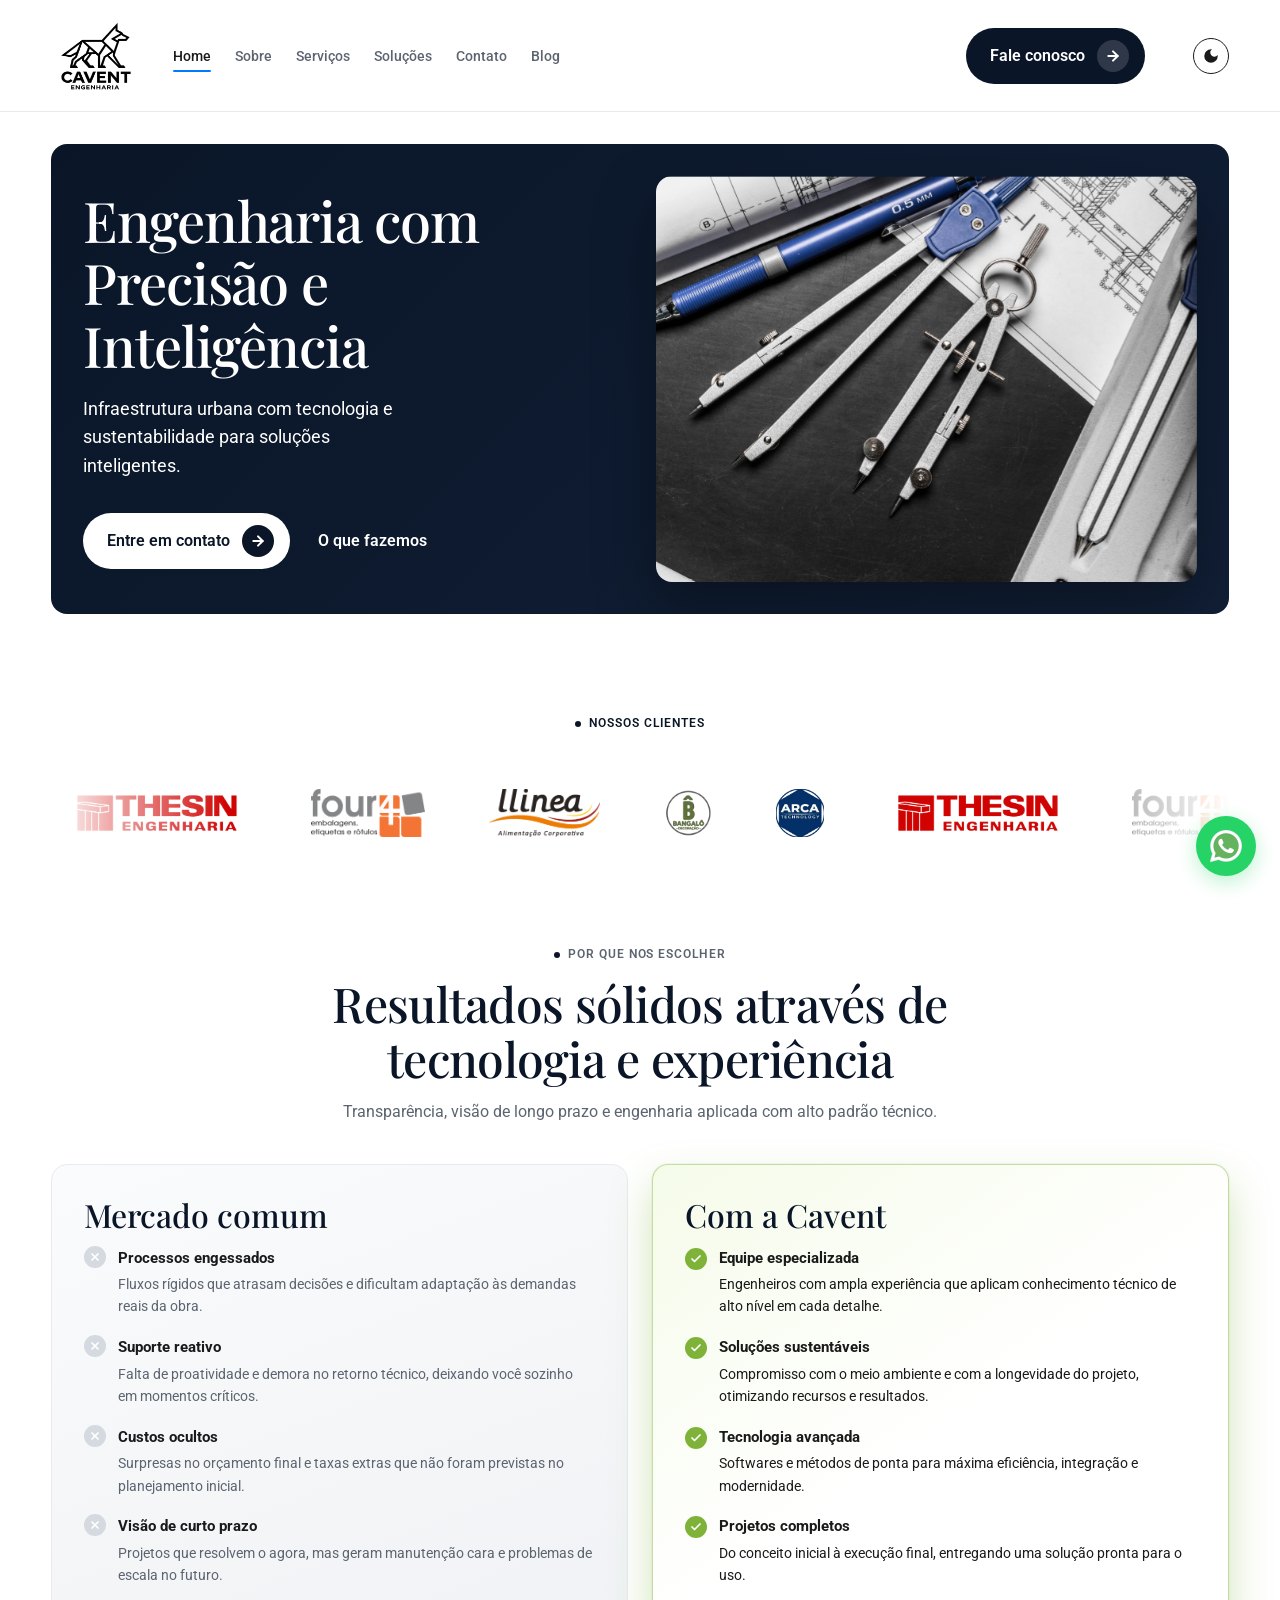
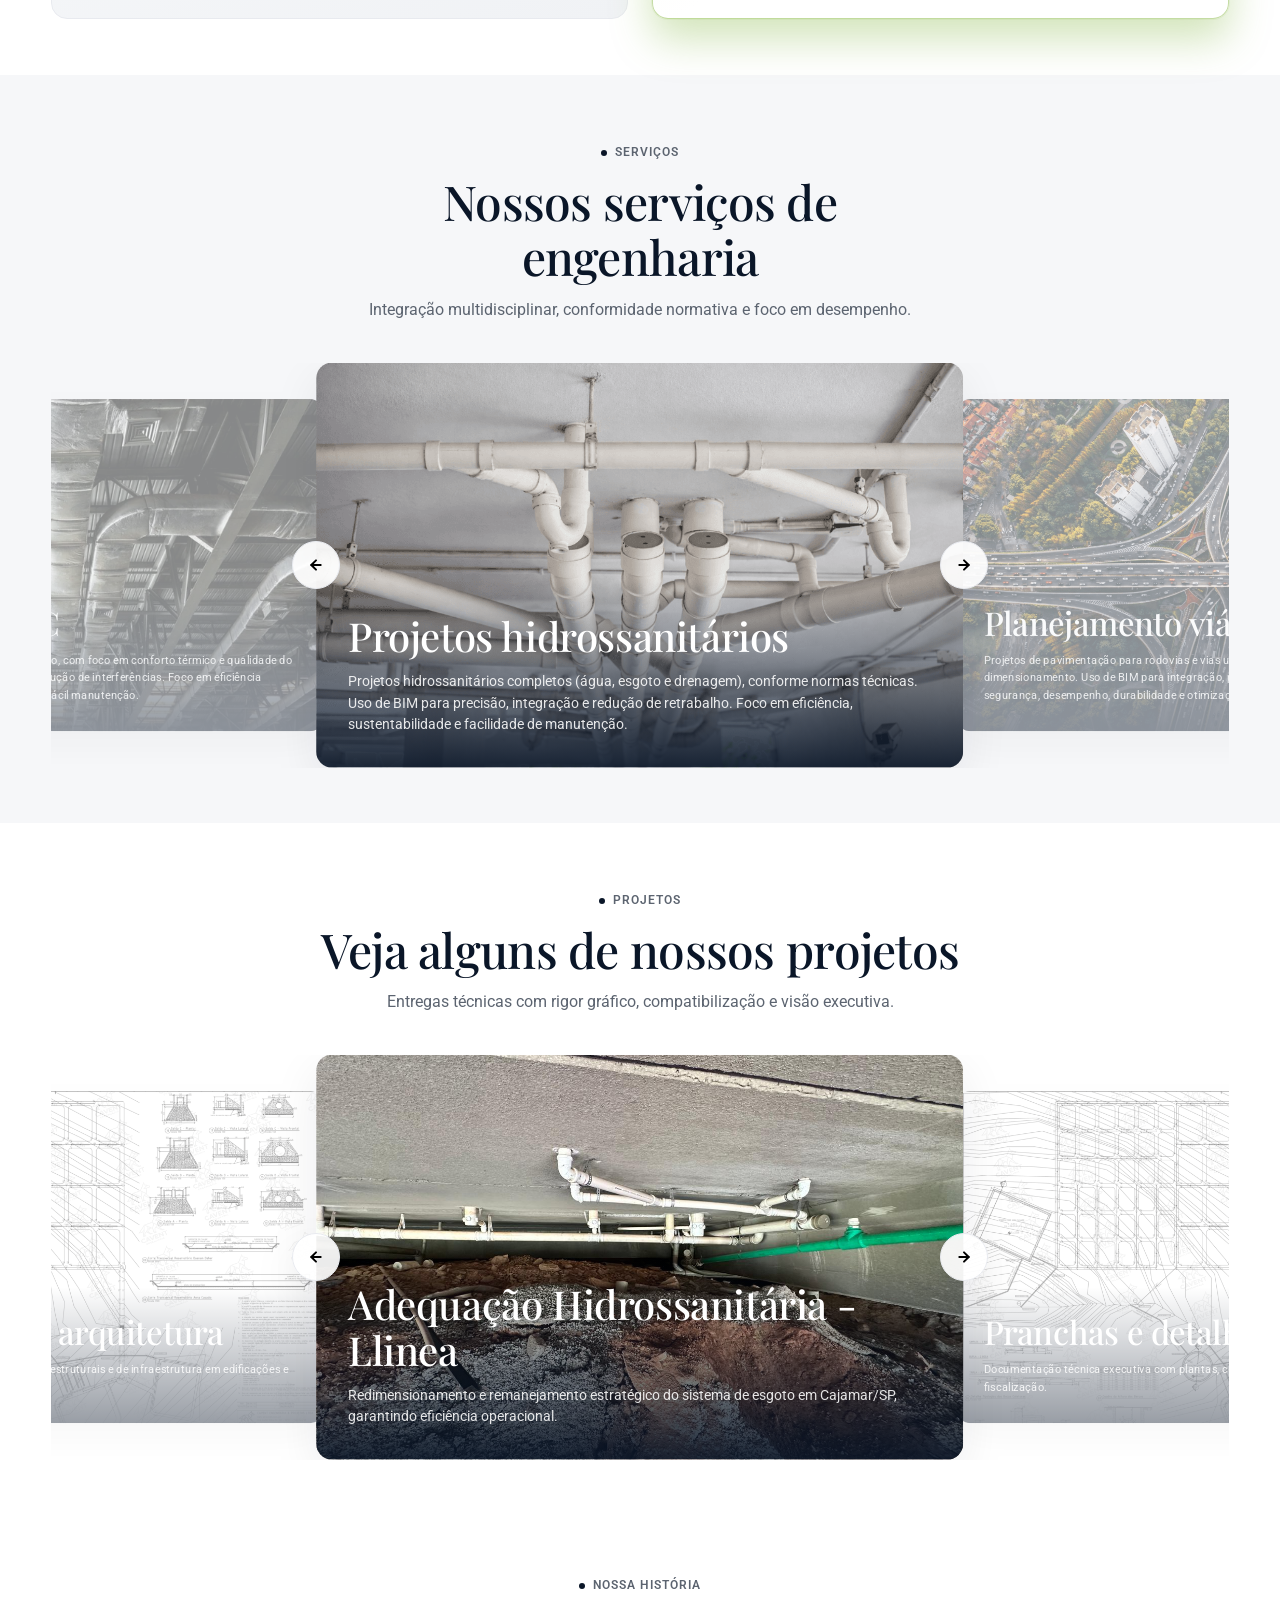
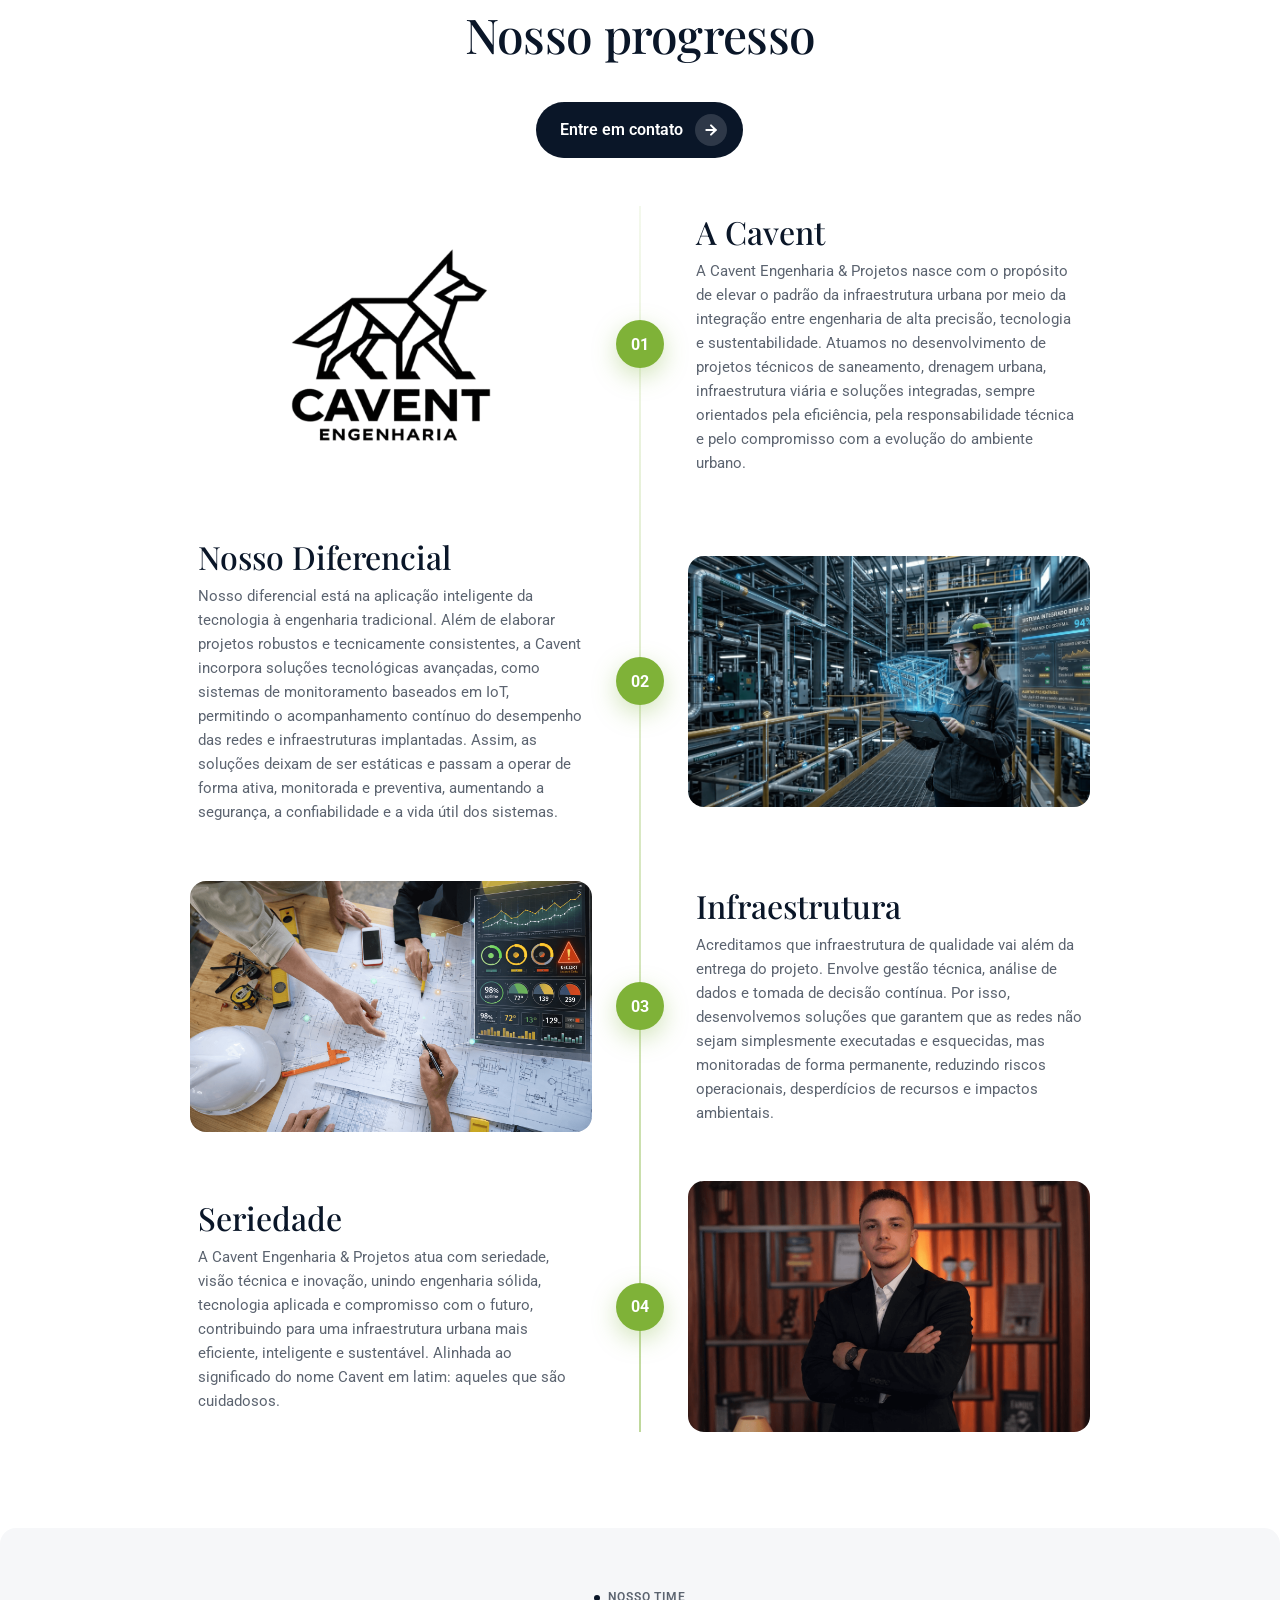
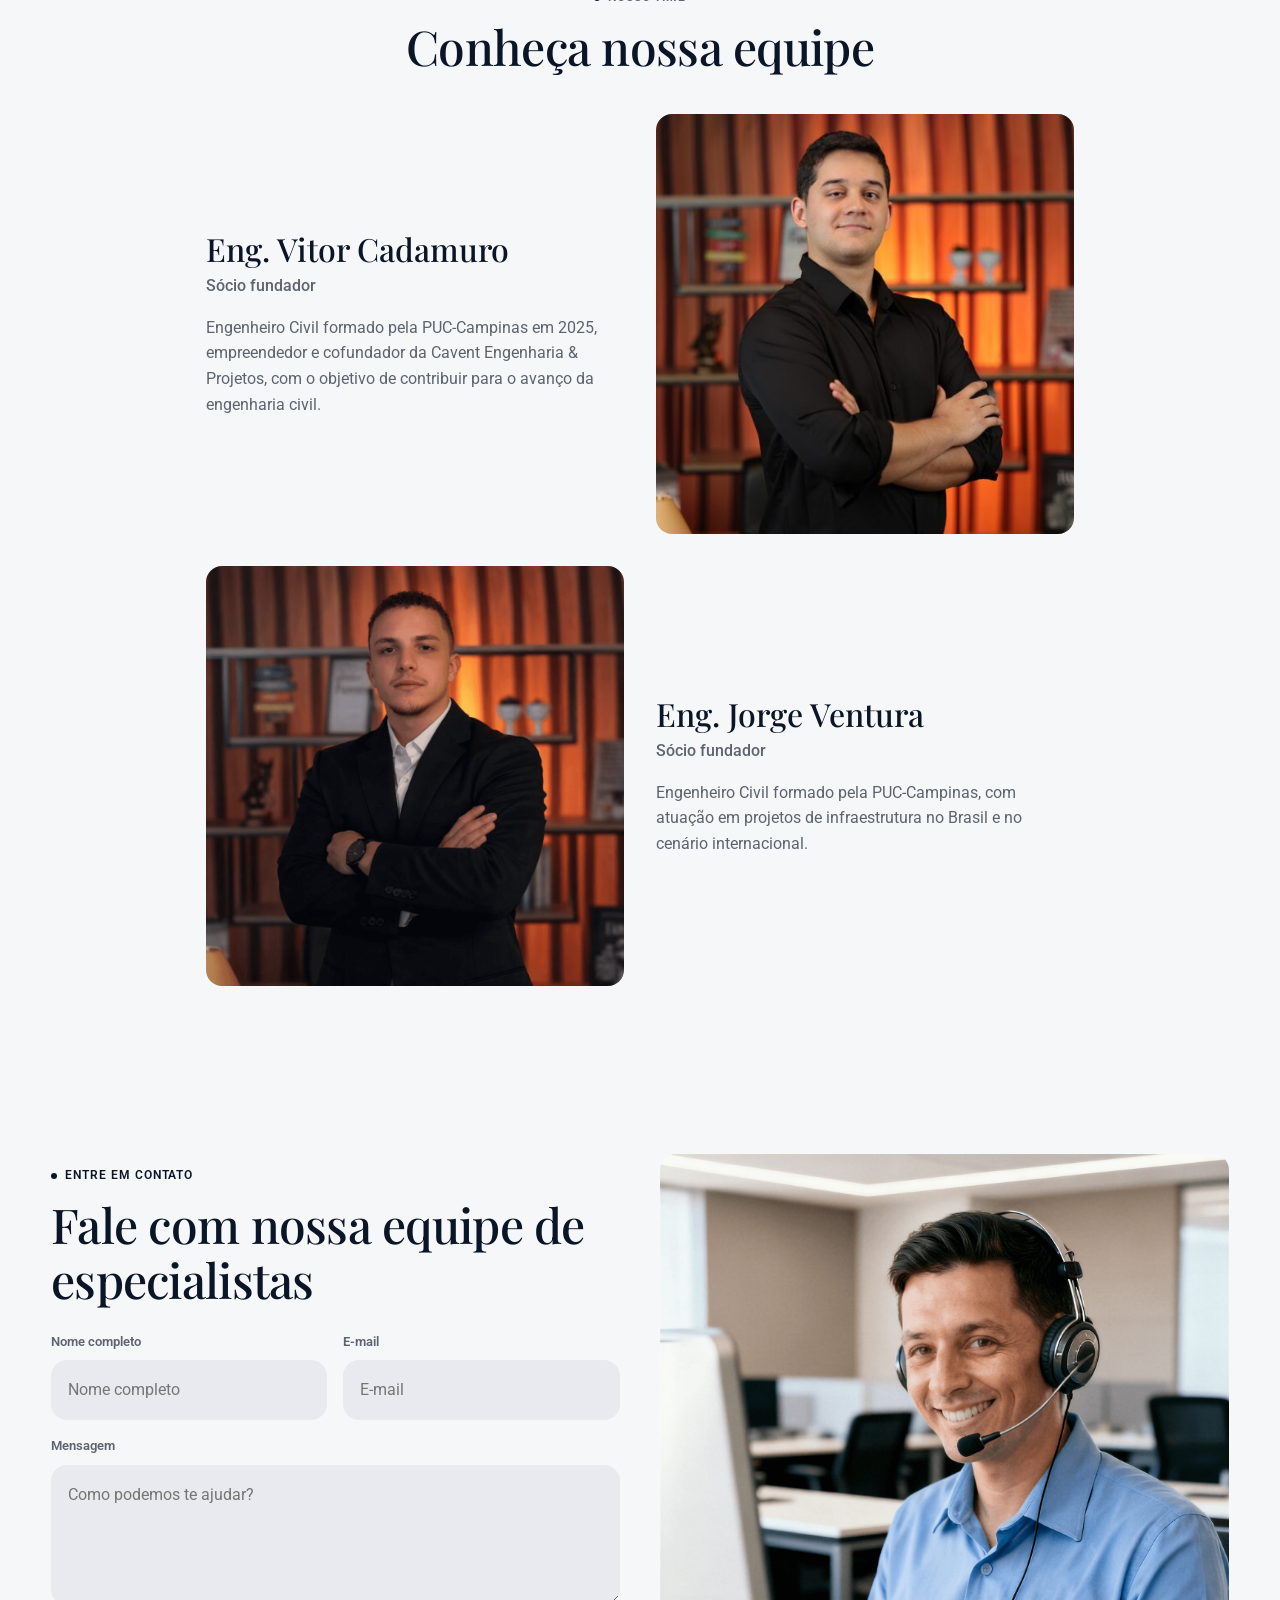
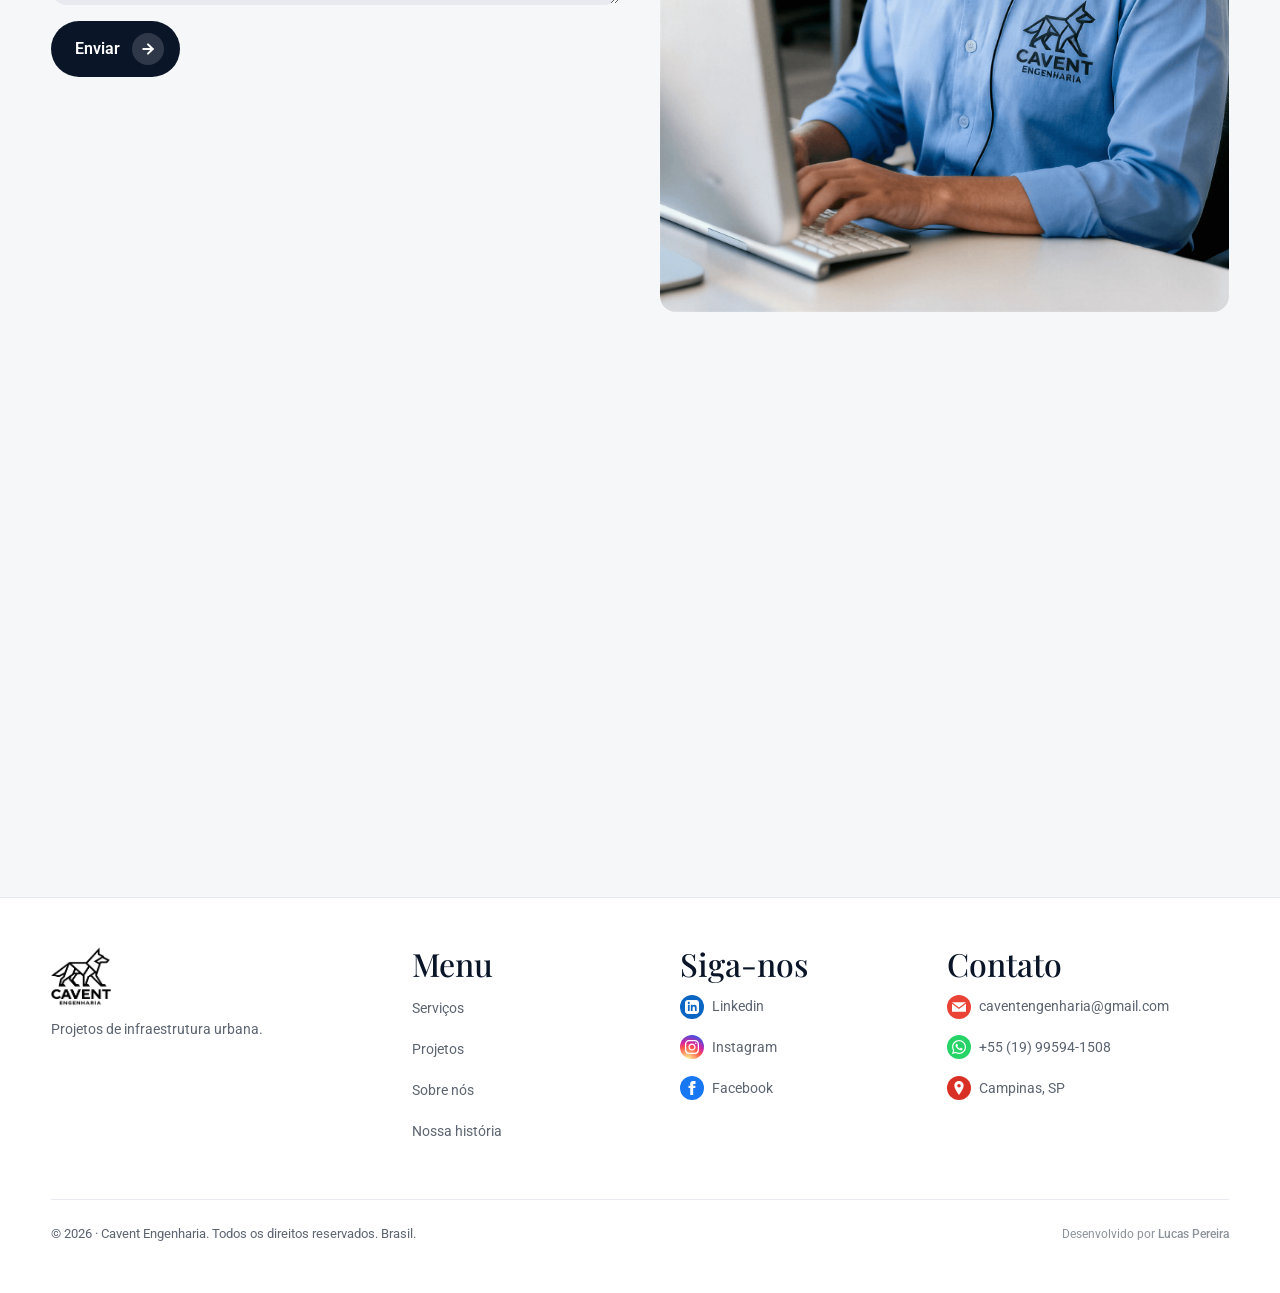
==== index.html @ f97fec1f "refactor: padronização de nomenclatura de assets e atualização de referências" ====
<!DOCTYPE html>
<!-- Desenvolvido por Lucas Pereira (https://www.linkedin.com/in/lucasadmpereira/) e Eduardo Serpa (https://www.linkedin.com/in/eduardo-serpa/) -->
<html lang="pt-BR">

<head>
  <meta charset="UTF-8">
  <meta name="viewport" content="width=device-width, initial-scale=1.0">
  <meta name="description"
    content="Cavent Engenharia — projetos de infraestrutura urbana com precisão, tecnologia e sustentabilidade.">
  <meta property="og:image" content="assets/brand-og.png">
  <link rel="icon" href="assets/brand-favicon.png" type="image/png" sizes="any">
  <link rel="apple-touch-icon" href="assets/brand-favicon.png">
  <title>Cavent Engenharia | Engenharia com precisão e inteligência</title>
  <link rel="preconnect" href="https://fonts.googleapis.com">
  <link rel="preconnect" href="https://fonts.gstatic.com" crossorigin>
  <link
    href="https://fonts.googleapis.com/css2?family=Playfair+Display:wght@500;600&family=Roboto:wght@400;500;700&display=swap"
    rel="stylesheet">
  <link rel="stylesheet" href="css/styles.css">
  <link rel="stylesheet" href="css/animations.css">
  <script>
    if (localStorage.getItem("theme") === "dark" || (!("theme" in localStorage) && window.matchMedia("(prefers-color-scheme: dark)").matches)) {
      document.documentElement.setAttribute("data-theme", "dark");
    }
  </script>
</head>

<body>
  <header class="site-header">
    <div class="container site-header__inner">
      <a class="brand" href="index.html" aria-label="Cavent Engenharia — início">
        <img class="brand__mark" src="assets/brand-logo-vertical.png" width="40" height="40" alt="" decoding="async">
        <span class="brand__text">
          <span class="brand__name">CAVENT</span>
          <span class="brand__tag">ENGENHARIA</span>
        </span>
      </a>
      <button class="nav-toggle" type="button" data-nav-toggle aria-expanded="false" aria-controls="site-nav"
        aria-label="Abrir menu">
        <span></span>
      </button>
      <nav class="nav" id="site-nav" data-nav>
        <ul class="nav__links">
          <li><a href="index.html" class="is-active">Home</a></li>
          <li><a href="sobre.html">Sobre</a></li>
          <li><a href="servicos.html">Serviços</a></li>
          <li><a href="solucoes.html">Soluções</a></li>
          <li><a href="contato.html">Contato</a></li>
          <li><a href="blog.html">Blog</a></li>
        </ul>
        <a class="btn btn--dark" href="contato.html">
          Fale conosco
          <span class="btn__icon" aria-hidden="true"><svg viewBox="0 0 24 24" fill="none" stroke="currentColor" stroke-width="3" stroke-linecap="round" stroke-linejoin="round"><line x1="5" y1="12" x2="19" y2="12"></line><polyline points="12 5 19 12 12 19"></polyline></svg></span>
        </a>
        <button type="button" class="theme-toggle" aria-label="Alternar tema" data-theme-toggle>
          <svg class="icon-sun" viewBox="0 0 24 24">
            <path
              d="M12 18a6 6 0 1 1 0-12 6 6 0 0 1 0 12zM11 1h2v3h-2V1zm0 19h2v3h-2v-3zM3.515 4.929l1.414-1.414L7.05 5.636 5.636 7.05 3.515 4.93zM16.95 18.364l1.414-1.414 2.121 2.121-1.414 1.414-2.121-2.121zm2.121-14.85l1.414 1.415-2.121 2.121-1.414-1.414 2.121-2.121zM5.636 16.95l1.414 1.414-2.121 2.121-1.414-1.414 2.121-2.121zM23 11v2h-3v-2h3zM4 11v2H1v-2h3z" />
          </svg>
          <svg class="icon-moon" viewBox="0 0 24 24">
            <path
              d="M12 3a9 9 0 1 0 9 9c0-.46-.04-.92-.1-1.36a5.389 5.389 0 0 1-4.4 2.26 5.403 5.403 0 0 1-3.14-9.8c-.44-.06-.9-.1-1.36-.1z" />
          </svg>
        </button>
      </nav>
    </div>
  </header>

  <main>
    <section class="hero" data-hero>
      <div class="container">
        <div class="hero__card">
          <div>
            <h1 class="hero__title">Engenharia com Precisão e Inteligência</h1>
            <p class="text-lg hero__lead">Infraestrutura urbana com tecnologia e sustentabilidade para soluções inteligentes.</p>
            <div class="hero__actions">
              <a class="btn btn--light" href="contato.html">
                Entre em contato
                <span class="btn__icon" aria-hidden="true"><svg viewBox="0 0 24 24" fill="none" stroke="currentColor" stroke-width="3" stroke-linecap="round" stroke-linejoin="round"><line x1="5" y1="12" x2="19" y2="12"></line><polyline points="12 5 19 12 12 19"></polyline></svg></span>
              </a>
              <a class="btn btn--ghost" href="#servicos">O que fazemos</a>
            </div>
          </div>
          <div class="hero__media">
            <img src="assets/hero-main.jpg" width="1600" height="1067"
              alt="Pranchas técnicas, compassos e instrumentos de projeto sobre mesa">
          </div>
        </div>
      </div>
    </section>

    <section class="clients" aria-labelledby="clientes-titulo">
      <div class="container">
        <div class="clients__head" data-reveal>
          <p id="clientes-titulo" class="section-label">Nossos clientes</p>
        </div>
        <div class="clients__marquee" data-reveal>
          <div class="marquee-content">
            <img class="client-logo" src="assets/client-thesin.avif" alt="Thesin Engenharia">
            <img class="client-logo" src="assets/client-four4.avif" alt="four4">
            <img class="client-logo" src="assets/client-llinea.png" alt="llinea">
            <img class="client-logo" src="assets/client-bangalo.png" alt="BANGALÔ">
            <img class="client-logo" src="assets/client-arca.png" alt="ARCA">
            <!-- Duplicate for infinite marquee effect -->
            <img class="client-logo" src="assets/client-thesin.avif" alt="Thesin Engenharia">
            <img class="client-logo" src="assets/client-four4.avif" alt="four4">
            <img class="client-logo" src="assets/client-llinea.png" alt="llinea">
            <img class="client-logo" src="assets/client-bangalo.png" alt="BANGALÔ">
            <img class="client-logo" src="assets/client-arca.png" alt="ARCA">
          </div>
        </div>
      </div>
    </section>

    <section class="compare" aria-labelledby="compare-titulo">
      <div class="container">
        <header class="compare__intro" data-reveal>
          <p class="section-label">Por que nos escolher</p>
          <h2 id="compare-titulo">Resultados sólidos através de tecnologia e
            experiência</h2>
          <p>Transparência, visão de longo prazo e engenharia aplicada com alto padrão técnico.</p>
        </header>
        <div class="compare__grid">
          <div class="card-compare card-compare--muted" data-reveal data-reveal-delay="40">
            <h4>Mercado comum</h4>
            <ul class="compare-list">
              <li>
                <span class="icon-x" aria-hidden="true"></span>
                <div>
                  <strong>Processos engessados</strong>
                  <p>Fluxos rígidos que atrasam decisões e dificultam adaptação às demandas reais da obra.</p>
                </div>
              </li>
              <li>
                <span class="icon-x" aria-hidden="true"></span>
                <div>
                  <strong>Suporte reativo</strong>
                  <p>Falta de proatividade e demora no retorno técnico, deixando você sozinho em momentos críticos.</p>
                </div>
              </li>
              <li>
                <span class="icon-x" aria-hidden="true"></span>
                <div>
                  <strong>Custos ocultos</strong>
                  <p>Surpresas no orçamento final e taxas extras que não foram previstas no planejamento inicial.</p>
                </div>
              </li>
              <li>
                <span class="icon-x" aria-hidden="true"></span>
                <div>
                  <strong>Visão de curto prazo</strong>
                  <p>Projetos que resolvem o agora, mas geram manutenção cara e problemas de escala no futuro.</p>
                </div>
              </li>
            </ul>
          </div>
          <div class="card-compare card-compare--accent" data-reveal data-reveal-delay="120">
            <h4>Com a Cavent</h4>
            <ul class="compare-list">
              <li>
                <span class="icon-check icon-check--green" aria-hidden="true"></span>
                <div>
                  <strong>Equipe especializada</strong>
                  <p>Engenheiros com ampla experiência que aplicam conhecimento técnico de alto nível em cada detalhe.
                  </p>
                </div>
              </li>
              <li>
                <span class="icon-check icon-check--green" aria-hidden="true"></span>
                <div>
                  <strong>Soluções sustentáveis</strong>
                  <p>Compromisso com o meio ambiente e com a longevidade do projeto, otimizando recursos e resultados.
                  </p>
                </div>
              </li>
              <li>
                <span class="icon-check icon-check--green" aria-hidden="true"></span>
                <div>
                  <strong>Tecnologia avançada</strong>
                  <p>Softwares e métodos de ponta para máxima eficiência, integração e modernidade.</p>
                </div>
              </li>
              <li>
                <span class="icon-check icon-check--green" aria-hidden="true"></span>
                <div>
                  <strong>Projetos completos</strong>
                  <p>Do conceito inicial à execução final, entregando uma solução pronta para o uso.</p>
                </div>
              </li>
            </ul>
          </div>
        </div>
      </div>
    </section>

    <section class="section-surface" id="servicos" aria-labelledby="servicos-titulo">
      <div class="container">
        <header class="section-intro" data-reveal>
          <p class="section-label">Serviços</p>
          <h2 id="servicos-titulo" class=" heading-lg">Nossos serviços de engenharia</h2>
          <p>Integração multidisciplinar, conformidade normativa e foco em desempenho.</p>
        </header>
        <div class="carousel" data-carousel data-reveal data-reveal-delay="80">
          <button class="carousel__btn carousel__btn--prev" type="button" data-carousel-prev
            aria-label="Slide anterior">
            <svg viewBox="0 0 24 24" fill="none" stroke="currentColor" stroke-linecap="round" stroke-linejoin="round"><line x1="19" y1="12" x2="5" y2="12"></line><polyline points="12 19 5 12 12 5"></polyline></svg>
          </button>
          <div class="carousel__viewport">
            <div class="carousel__track" data-carousel-track>
              <div class="carousel__slide" data-carousel-slide>
                <article class="carousel-card">
                  <img src="assets/service-hidrossanitario.png" width="1024" height="683"
                    alt="Instalações hidrossanitárias em forro técnico">
                  <div class="carousel-card__body">
                    <h3>Projetos hidrossanitários</h3>
                    <p>Projetos hidrossanitários completos (água, esgoto e drenagem), conforme normas técnicas. Uso de
                      BIM para precisão, integração e redução de retrabalho. Foco em eficiência, sustentabilidade e
                      facilidade de manutenção.</p>
                  </div>
                </article>
              </div>
              <div class="carousel__slide" data-carousel-slide>
                <article class="carousel-card">
                  <img src="assets/service-viario.png" width="1024" height="683" alt="Vista aérea de interseção viária">
                  <div class="carousel-card__body">
                    <h3>Planejamento viário</h3>
                    <p>Projetos de pavimentação para rodovias e vias urbanas, com estudos geométricos e dimensionamento.
                      Uso de BIM para integração, precisão e redução de interferências. Foco em segurança, desempenho,
                      durabilidade e otimização de custos.</p>
                  </div>
                </article>
              </div>
              <div class="carousel__slide" data-carousel-slide>
                <article class="carousel-card">
                  <img src="assets/service-drenagem.png" width="1024" height="683" alt="Infraestrutura de drenagem urbana">
                  <div class="carousel-card__body">
                    <h3>Drenagem urbana</h3>
                    <p>Projetos completos de redes urbanas (água, esgoto e drenagem), com dimensionamento e normas
                      atendidas. Uso de BIM para integração, precisão e redução de conflitos. Foco em eficiência, custo
                      otimizado, sustentabilidade e durabilidade.</p>
                  </div>
                </article>
              </div>
              <div class="carousel__slide" data-carousel-slide>
                <article class="carousel-card">
                  <img src="assets/service-eletrico.webp" width="1024" height="702" alt="Detalhe de projeto elétrico">
                  <div class="carousel-card__body">
                    <h3>Projeto elétrico</h3>
                    <p>Projetos de instalações elétricas de baixa tensão, incluindo iluminação, circuitos e proteção.
                      Uso de BIM para integração, precisão e redução de retrabalho. Foco em segurança, eficiência
                      energética, confiabilidade e otimização de custos.</p>
                  </div>
                </article>
              </div>
              <div class="carousel__slide" data-carousel-slide>
                <article class="carousel-card">
                  <img src="assets/service-hvac.webp" width="800" height="450" alt="Sistema de climatização em edificação">
                  <div class="carousel-card__body">
                    <h3>Projeto de HVAC</h3>
                    <p>Projetos de climatização, ventilação e exaustão, com foco em conforto térmico e qualidade do ar.
                      Uso de BIM para integração, precisão e redução de interferências. Foco em eficiência energética,
                      sustentabilidade, confiabilidade e fácil manutenção.</p>
                  </div>
                </article>
              </div>
            </div>
          </div>
          <button class="carousel__btn carousel__btn--next" type="button" data-carousel-next aria-label="Próximo slide">
            <svg viewBox="0 0 24 24" fill="none" stroke="currentColor" stroke-linecap="round" stroke-linejoin="round"><line x1="5" y1="12" x2="19" y2="12"></line><polyline points="12 5 19 12 12 19"></polyline></svg>
          </button>
        </div>
      </div>
    </section>

    <section class="section-white" id="projetos" aria-labelledby="projetos-titulo">
      <div class="container">
        <header class="section-intro" data-reveal>
          <p class="section-label">Projetos</p>
          <h2 id="projetos-titulo" class=" heading-lg">Veja alguns de nossos projetos</h2>
          <p>Entregas técnicas com rigor gráfico, compatibilização e visão executiva.</p>
        </header>
        <div class="carousel" data-carousel data-reveal data-reveal-delay="80">
          <button class="carousel__btn carousel__btn--prev" type="button" data-carousel-prev
            aria-label="Slide anterior">            <svg viewBox="0 0 24 24" fill="none" stroke="currentColor" stroke-linecap="round" stroke-linejoin="round"><line x1="19" y1="12" x2="5" y2="12"></line><polyline points="12 19 5 12 12 5"></polyline></svg></button>
          <div class="carousel__viewport">
            <div class="carousel__track" data-carousel-track>
              <div class="carousel__slide" data-carousel-slide>
                <article class="carousel-card">
                  <img src="assets/proj-llinea.jpg" width="1600" height="693" alt="Adequação Hidrossanitária Llinea">
                  <div class="carousel-card__body">
                    <h3>Adequação Hidrossanitária - Llinea</h3>
                    <p>Redimensionamento e remanejamento estratégico do sistema de esgoto em Cajamar/SP, garantindo eficiência operacional.</p>
                  </div>
                </article>
              </div>
              <div class="carousel__slide" data-carousel-slide>
                <article class="carousel-card">
                  <img src="assets/sol-documentacao.png" width="1600" height="872"
                    alt="Prancha de projeto civil com plantas e cortes">
                  <div class="carousel-card__body">
                    <h3>Pranchas e detalhamento</h3>
                    <p>Documentação técnica executiva com plantas, cortes e especificações para obra e fiscalização.</p>
                  </div>
                </article>
              </div>
              <div class="carousel__slide" data-carousel-slide>
                <article class="carousel-card">
                  <img src="assets/sol-documentacao.png" width="1536" height="1024"
                    alt="Projeto de arquitetura e infraestrutura">
                  <div class="carousel-card__body">
                    <h3>Infraestrutura e arquitetura</h3>
                    <p>Projetos coordenados que integram soluções estruturais e de infraestrutura em edificações e
                      urbanização.</p>
                  </div>
                </article>
              </div>
            </div>
          </div>
          <button class="carousel__btn carousel__btn--next" type="button" data-carousel-next
            aria-label="Próximo slide">            <svg viewBox="0 0 24 24" fill="none" stroke="currentColor" stroke-linecap="round" stroke-linejoin="round"><line x1="5" y1="12" x2="19" y2="12"></line><polyline points="12 5 19 12 12 19"></polyline></svg></button>
        </div>
      </div>
    </section>



    <section class="timeline-section" id="historia">
      <div class="container">
        <header class="section-intro" data-reveal>
          <p class="section-label">Nossa história</p>
          <h2 class=" heading-lg">Nosso progresso</h2>
        </header>
        <div class="timeline-cta" data-reveal data-reveal-delay="60">
          <a class="btn btn--dark" href="contato.html">
            Entre em contato
            <span class="btn__icon" aria-hidden="true"><svg viewBox="0 0 24 24" fill="none" stroke="currentColor" stroke-width="3" stroke-linecap="round" stroke-linejoin="round"><line x1="5" y1="12" x2="19" y2="12"></line><polyline points="12 5 19 12 12 19"></polyline></svg></span>
          </a>
        </div>
        <div class="timeline">
          <div class="timeline__row" data-reveal>
            <div class="timeline__media" style="display: flex; justify-content: center; align-items: center;">
              <img src="assets/brand-logo-vertical.png" alt="CAVENT ENGENHARIA" style="object-fit: contain; max-width: 80%; max-height: 250px;">
            </div>
            <div class="timeline__marker" aria-hidden="true">01</div>
            <div class="timeline__content">
              <h4>A Cavent</h4>
              <p>A Cavent Engenharia &amp; Projetos nasce com o propósito de elevar o padrão da infraestrutura urbana
                por meio da integração entre engenharia de alta precisão, tecnologia e sustentabilidade. Atuamos no
                desenvolvimento de projetos técnicos de saneamento, drenagem urbana, infraestrutura viária e soluções
                integradas, sempre orientados pela eficiência, pela responsabilidade técnica e pelo compromisso com a
                evolução do ambiente urbano.</p>
            </div>
          </div>
          <div class="timeline__row timeline__row--flip" data-reveal>
            <div class="timeline__content">
              <h4>Nosso Diferencial</h4>
              <p>Nosso diferencial está na aplicação inteligente da tecnologia à engenharia tradicional. Além de
                elaborar projetos robustos e tecnicamente consistentes, a Cavent incorpora soluções tecnológicas
                avançadas, como sistemas de monitoramento baseados em IoT, permitindo o acompanhamento contínuo do
                desempenho das redes e infraestruturas implantadas. Assim, as soluções deixam de ser estáticas e passam
                a operar de forma ativa, monitorada e preventiva, aumentando a segurança, a confiabilidade e a vida útil
                dos sistemas.</p>
            </div>
            <div class="timeline__marker" aria-hidden="true">02</div>
            <div class="timeline__media">
              <img src="assets/proj-urbano.png" alt="Engenheira em ambiente industrial com tablet">
            </div>
          </div>
          <div class="timeline__row" data-reveal>
            <div class="timeline__media">
              <img src="assets/team-vitor.png" alt="Mãos sobre prancha com tablet e gráficos">
            </div>
            <div class="timeline__marker" aria-hidden="true">03</div>
            <div class="timeline__content">
              <h4>Infraestrutura</h4>
              <p>Acreditamos que infraestrutura de qualidade vai além da entrega do projeto. Envolve gestão técnica,
                análise de dados e tomada de decisão contínua. Por isso, desenvolvemos soluções que garantem que as
                redes não sejam simplesmente executadas e esquecidas, mas monitoradas de forma permanente, reduzindo
                riscos operacionais, desperdícios de recursos e impactos ambientais.</p>
            </div>
          </div>
          <div class="timeline__row timeline__row--flip" data-reveal>
            <div class="timeline__content">
              <h4>Seriedade</h4>
              <p>A Cavent Engenharia &amp; Projetos atua com seriedade, visão técnica e inovação, unindo engenharia
                sólida, tecnologia aplicada e compromisso com o futuro, contribuindo para uma infraestrutura urbana mais
                eficiente, inteligente e sustentável. Alinhada ao significado do nome Cavent em latim: aqueles que são
                cuidadosos.</p>
            </div>
            <div class="timeline__marker" aria-hidden="true">04</div>
            <div class="timeline__media">
              <img src="assets/team-jorge.png" alt="Profissional analisando projeto com cidade ao fundo">
            </div>
          </div>
        </div>
      </div>
    </section>

    <section class="team-slab" aria-labelledby="equipe-titulo">
      <div class="container">
        <header class="section-intro" data-reveal>
          <p class="section-label">Nosso time</p>
          <h2 id="equipe-titulo" class=" heading-lg">Conheça nossa equipe</h2>
        </header>
        <article class="team-card" data-reveal data-reveal-delay="40">
          <div class="team-card__text">
            <h4>Eng. Vitor Cadamuro</h4>
            <p class="role">Sócio fundador</p>
            <p>Engenheiro Civil formado pela PUC-Campinas em 2025, empreendedor e cofundador da Cavent Engenharia &amp;
              Projetos, com o objetivo de contribuir para o avanço da engenharia civil.</p>
          </div>
          <div class="team-card__photo">
            <img src="assets/team-vitor.jpeg" alt="Retrato do Eng. Vitor Cadamuro">
          </div>
        </article>
        <article class="team-card team-card--reverse" data-reveal data-reveal-delay="100">
          <div class="team-card__text">
            <h4>Eng. Jorge Ventura</h4>
            <p class="role">Sócio fundador</p>
            <p>Engenheiro Civil formado pela PUC-Campinas, com atuação em projetos de infraestrutura no Brasil e no
              cenário internacional.</p>
          </div>
          <div class="team-card__photo">
            <img src="assets/team-jorge.png" alt="Retrato do Eng. Jorge Ventura">
          </div>
        </article>
      </div>
    </section>

    <section class="section-surface" id="contact" aria-labelledby="contact-titulo">
      <div class="container contact-grid">
        <div data-reveal>
          <p class="section-label">Entre em contato</p>
          <h2 id="contact-titulo" class="heading-lg">Fale com nossa equipe de especialistas</h2>
          <form class="contact-form" data-contact-form novalidate>
            <div class="form-grid" style="margin-top:1.5rem">
              <div class="form-field">
                <label for="nome-home">Nome completo</label>
                <input id="nome-home" name="nome" type="text" autocomplete="name" placeholder="Nome completo" required>
              </div>
              <div class="form-field">
                <label for="email-home">E-mail</label>
                <input id="email-home" name="email" type="email" autocomplete="email" placeholder="E-mail" required>
              </div>
              <div class="form-field form-field--full">
                <label for="msg-home">Mensagem</label>
                <textarea id="msg-home" name="mensagem" placeholder="Como podemos te ajudar?" required></textarea>
              </div>
            </div>
            <button class="btn btn--dark" type="submit" style="margin-top:1rem">
              Enviar
              <span class="btn__icon" aria-hidden="true"><svg viewBox="0 0 24 24" fill="none" stroke="currentColor" stroke-width="3" stroke-linecap="round" stroke-linejoin="round"><line x1="5" y1="12" x2="19" y2="12"></line><polyline points="12 5 19 12 12 19"></polyline></svg></span>
            </button>
            <p class="form-status" data-form-status role="status" aria-live="polite"></p>
          </form>
        </div>
        <div class="contact-media" data-reveal data-reveal-delay="100">
          <img src="assets/brand-infographic.png" alt="Cavent Engenharia - Cronograma e Projetos" style="width: 100%; height: 100%; object-fit: cover; border-radius: var(--radius-md);">
        </div>
      </div>
    </section>

    <section class="map-full">
      <iframe class="map-wrap" title="Mapa — Cavent Engenharia" loading="lazy"
        referrerpolicy="no-referrer-when-downgrade"
        style="width: 100%; height: 480px; border: 0;"
        src="https://www.google.com/maps?q=R.+Oadir+Beraldo,+521,+Paul%C3%ADnia+-+SP,+13148-246&amp;output=embed">
      </iframe>
    </section>
  </main>

  <footer class="site-footer">
    <div class="container footer-grid">
      <div class="footer-col">
        <div class="brand" style="margin-bottom:0.75rem">
          <img class="brand__mark" src="assets/brand-logo-vertical.png" width="36" height="36" alt="" decoding="async">
          <span class="brand__text">
            <span class="brand__name">CAVENT ENGENHARIA</span>
          </span>
        </div>
        <p style="color:var(--color-text-muted);font-size:0.9rem;margin:0">Projetos de infraestrutura urbana.</p>
      </div>
      <div class="footer-col">
        <h4>Menu</h4>
        <ul class="footer-links">
          <li><a href="servicos.html">Serviços</a></li>
          <li><a href="index.html#projetos">Projetos</a></li>
          <li><a href="sobre.html">Sobre nós</a></li>
          <li><a href="index.html#historia">Nossa história</a></li>
        </ul>
      </div>
      <div class="footer-col">
        <h4>Siga-nos</h4>
        <ul class="footer-links">
          <li><a href="https://www.linkedin.com/company/caventengenharia/posts/?feedView=all" rel="noopener noreferrer" target="_blank"><span
                class="icon-rounded icon-ln"><svg viewBox="0 0 24 24">
                  <path
                    d="M19 0h-14c-2.761 0-5 2.239-5 5v14c0 2.761 2.239 5 5 5h14c2.762 0 5-2.239 5-5v-14c0-2.761-2.238-5-5-5zm-11 19h-3v-11h3v11zm-1.5-12.268c-.966 0-1.75-.79-1.75-1.764s.784-1.764 1.75-1.764 1.75.79 1.75 1.764-.783 1.764-1.75 1.764zm13.5 12.268h-3v-5.604c0-3.368-4-3.113-4 0v5.604h-3v-11h3v1.765c1.396-2.586 7-2.777 7 2.476v6.759z" />
                </svg></span> Linkedin</a></li>
          <li><a href="https://www.instagram.com/caventengenharia?igsh=eWVwMG5saGQwZnNj" rel="noopener noreferrer" target="_blank"><span
                class="icon-rounded icon-ig"><svg viewBox="0 0 24 24">
                  <path
                    d="M12 2.163c3.204 0 3.584.012 4.85.07 3.252.148 4.771 1.691 4.919 4.919.058 1.265.069 1.645.069 4.849 0 3.205-.012 3.584-.069 4.849-.149 3.225-1.664 4.771-4.919 4.919-1.266.058-1.644.07-4.85.07-3.204 0-3.584-.012-4.849-.07-3.26-.149-4.771-1.699-4.919-4.92-.058-1.265-.07-1.644-.07-4.849 0-3.204.013-3.583.07-4.849.149-3.227 1.664-4.771 4.919-4.919 1.266-.057 1.645-.069 4.849-.069zm0-2.163c-3.259 0-3.667.014-4.947.072-4.358.2-6.78 2.618-6.98 6.98-.059 1.281-.073 1.689-.073 4.948 0 3.259.014 3.668.072 4.948.2 4.358 2.618 6.78 6.98 6.98 1.281.058 1.689.072 4.948.072 3.259 0 3.668-.014 4.948-.072 4.354-.2 6.782-2.618 6.979-6.98.059-1.28.073-1.689.073-4.948 0-3.259-.014-3.667-.072-4.947-.196-4.354-2.617-6.78-6.979-6.98-1.281-.059-1.69-.073-4.949-.073zm0 5.838c-3.403 0-6.162 2.759-6.162 6.162s2.759 6.163 6.162 6.163 6.162-2.759 6.162-6.163c0-3.403-2.759-6.162-6.162-6.162zm0 10.162c-2.209 0-4-1.79-4-4 0-2.209 1.791-4 4-4s4 1.791 4 4c0 2.21-1.791 4-4 4zm6.406-11.845c-.796 0-1.441.645-1.441 1.44s.645 1.44 1.441 1.44c.795 0 1.439-.645 1.439-1.44s-.644-1.44-1.439-1.44z" />
                </svg></span> Instagram</a></li>
          <li><a href="https://www.facebook.com" rel="noopener noreferrer" target="_blank"><span
                class="icon-rounded icon-icon-fb"><svg viewBox="0 0 24 24">
                  <path
                    d="M9 8h-3v4h3v12h5v-12h3.642l.358-4h-4v-1.667c0-.955.192-1.333 1.115-1.333h2.885v-5h-3.808c-3.596 0-5.192 1.583-5.192 4.615v3.385z" />
                </svg></span> Facebook</a></li>
        </ul>
      </div>
      <div class="footer-col">
        <h4>Contato</h4>
        <ul class="footer-links">
          <li><a href="mailto:caventengenharia@gmail.com"><span class="icon-rounded icon-email"><svg
                  viewBox="0 0 24 24">
                  <path
                    d="M12 12.713l11.985-8.713h-23.97l11.985 8.713zm0 2.574l-12-8.725v13.438h24v-13.438l-12 8.725z" />
                </svg></span> caventengenharia@gmail.com</a></li>
          <li><a href="https://wa.me/5519995941508?text=Ol%C3%A1,%20vim%20pelo%20site%20e%20gostaria%20de%20saber%20mais%20sobre%20os%20servi%C3%A7os%20da%20Cavent%20Engenharia." target="_blank" rel="noopener noreferrer"><span class="icon-rounded icon-phone"><svg viewBox="0 0 24 24">
                  <path
                    d="M.057 24l1.687-6.163c-1.041-1.804-1.588-3.849-1.587-5.946.003-6.556 5.338-11.891 11.893-11.891 3.181.001 6.167 1.24 8.413 3.488 2.245 2.248 3.481 5.236 3.48 8.414-.003 6.557-5.338 11.892-11.893 11.892-1.99-.001-3.951-.5-5.688-1.448l-6.305 1.654zm6.597-3.807c1.676.995 3.276 1.591 5.392 1.592 5.448 0 9.888-4.434 9.889-9.885.002-5.462-4.415-9.89-9.881-9.892-5.452 0-9.887 4.434-9.889 9.884-.001 2.225.651 3.891 1.746 5.634l-.999 3.648 3.742-.981zm11.387-5.464c-.074-.124-.272-.198-.57-.347-.297-.149-1.758-.868-2.031-.967-.272-.099-.47-.149-.669.149-.198.297-.768.967-.941 1.165-.173.198-.347.223-.644.074-.297-.149-1.255-.462-2.39-1.475-.883-.788-1.48-1.761-1.653-2.059-.173-.297-.018-.458.13-.606.134-.133.297-.347.446-.521.151-.172.2-.296.3-.495.099-.198.05-.372-.025-.521-.075-.148-.669-1.611-.916-2.206-.242-.579-.487-.501-.669-.51l-.57-.01c-.198 0-.52.074-.792.347-.272.297-1.04 1.016-1.04 2.479 0 1.462 1.065 2.876 1.213 3.074.149.198 2.095 3.2 5.076 4.487.709.306 1.263.489 1.694.626.712.226 1.36.194 1.872.118.571-.085 1.758-.719 2.006-1.413.248-.695.248-1.29.173-1.414z" />
                </svg></span> +55 (19) 99594-1508</a></li>
          <li><a href="https://www.google.com/maps/search/?api=1&query=R.+Oadir+Beraldo,+521,+Paulínia+-+SP,+13148-246" target="_blank" rel="noopener noreferrer"><span class="icon-rounded icon-loc"><svg viewBox="0 0 24 24">
                  <path
                    d="M12 0c-4.198 0-8 3.403-8 7.602 0 4.198 3.469 9.21 8 16.398 4.531-7.188 8-12.2 8-16.398 0-4.199-3.801-7.602-8-7.602zm0 11c-1.657 0-3-1.343-3-3s1.343-3 3-3 3 1.343 3 3-1.343 3-3 3z" />
                </svg></span> Campinas, SP</a></li>
        </ul>
      </div>
    </div>
    <div class="container footer-bottom"><span>© 2026 · Cavent Engenharia. Todos os direitos reservados. Brasil.</span><div class="footer-credit">Desenvolvido por <a href="https://www.linkedin.com/in/lucasadmpereira/" target="_blank" rel="noopener noreferrer">Lucas Pereira</a></div></div>
  </footer>

  <a href="https://wa.me/5519995941508?text=Olá,%20vim%20pelo%20site%20e%20gostaria%20de%20saber%20mais%20sobre%20os%20serviços%20da%20Cavent%20Engenharia."
    class="whatsapp-float" target="_blank" rel="noopener noreferrer" aria-label="Fale conosco pelo WhatsApp">
    <img src="assets/brand-mark.webp" alt="WhatsApp">
  </a>
  <script src="js/main.js" defer></script>
</body>

</html>
---- css/styles.css ----
/* Desenvolvido por Lucas Pereira (https://www.linkedin.com/in/lucasadmpereira/) e Eduardo Serpa (https://www.linkedin.com/in/eduardo-serpa/) */

/* Cavent Engenharia Ã¢â‚¬â€ design tokens e base */
:root {
  --color-navy: #0a1628;
  --color-navy-soft: #111f36;
  --color-text: #1a1a1a;
  --color-text-muted: #5c6470;
  --color-border: #e8eaef;
  --color-surface: #f6f7f9;
  --color-white: #ffffff;
  --color-accent: #7fb238;
  --color-accent-soft: #e8f2d9;
  --color-accent-glow: rgba(127, 178, 56, 0.35);
  --radius-lg: 16px;
  --radius-md: 16px;
  --radius-sm: 16px;
  --radius-pill: 99px;
  --shadow-soft: 0 16px 48px rgba(10, 22, 40, 0.08);
  --font-sans: "Roboto", system-ui, sans-serif, system-ui, sans-serif;
  --font-serif: "Playfair Display", Georgia, serif;
  --color-primary: var(--color-navy);
  --color-primary-rgb: 10, 22, 40;
  --container: min(1200px, 92vw);
  --header-h: 112px;
}

:root[data-theme="dark"] {
  --color-navy: #f6f7f9;
  --color-navy-soft: #e8eaef;
  --color-text: #e8eaef;
  --color-text-muted: #9ba3b0;
  --color-border: #2a3441;
  --color-surface: #111f36;
  --color-white: #0a1628;
  --color-accent: #8bc34a;
  --color-accent-soft: rgba(139, 195, 74, 0.15);
  --color-accent-glow: rgba(139, 195, 74, 0.25);
  --shadow-soft: 0 18px 50px rgba(0, 0, 0, 0.5);
}

/* Ã¢â‚¬â€Ã¢â‚¬â€Ã¢â‚¬â€ Base & Resets Ã¢â‚¬â€Ã¢â‚¬â€Ã¢â‚¬â€ */
*,
*::before,
*::after {
  box-sizing: border-box;
}

html {
  scroll-behavior: smooth;
  scroll-padding-top: calc(var(--header-h) + 1rem);
  overflow-y: scroll;
  /* Previne pulo/mudanÃƒÂ§a de tamanho do header entre pÃƒÂ¡ginas curtas e longas */
}

body {
  margin: 0;
  font-family: var(--font-sans);
  font-size: 16px;
  line-height: 1.6;
  color: var(--color-text);
  background: var(--color-white);
  -webkit-font-smoothing: antialiased;
}

img {
  max-width: 100%;
  height: auto;
  display: block;
}

a {
  color: inherit;
  text-decoration: none;
}

button {
  font: inherit;
  cursor: pointer;
  border: none;
  background: none;
}

ul {
  list-style: none;
  margin: 0;
  padding: 0;
}

.container {
  width: var(--container);
  margin-inline: auto;
}

[id] {
  scroll-margin-top: calc(var(--header-h) + 12px);
}

.section-label {
  display: inline-flex;
  align-items: center;
  gap: 0.5rem;
  font-size: 12px;
  font-weight: 600;
  letter-spacing: 0.08em;
  text-transform: uppercase;
  color: var(--color-navy);
}

.section-label::before {
  content: "";
  width: 6px;
  height: 6px;
  border-radius: 50%;
  background: var(--color-navy);
}

h1, h2, h3, h4, h5, h6 {
  font-family: var(--font-serif);
  font-weight: 500;
  line-height: 1.15;
  margin-top: 0;
  margin-bottom: 0.75rem;
  color: var(--color-navy);
}

html[data-theme='dark'] h1,
html[data-theme='dark'] h2,
html[data-theme='dark'] h3,
html[data-theme='dark'] h4,
html[data-theme='dark'] h5,
html[data-theme='dark'] h6 {
  color: var(--color-text);
}

h1 { font-size: 56px; letter-spacing: -0.02em; }
h2 { font-size: 48px; letter-spacing: -0.015em; }
h3 { font-size: 40px; letter-spacing: -0.01em; }
h4 { font-size: 32px; }
h5 { font-size: 24px; }
h6 { font-size: 16px; }

.text-lg {
  font-size: 18px;
  line-height: 1.6;
}

.text-center {
  text-align: center;
}

.mt-0 {
  margin-top: 0;
}

/* Header */
.site-header {
  --color-text: #1a1a1a;
  --color-text-muted: #5c6470;
  --color-border: #e8eaef;
  --color-surface: #f6f7f9;
  --color-navy: #0a1628;
  --color-white: #ffffff;

  position: sticky;
  top: 0;
  z-index: 50;
  height: var(--header-h);
  background: rgba(255, 255, 255, 0.92);
  color: var(--color-text);
  backdrop-filter: blur(12px);
  border-bottom: 1px solid var(--color-border);
}

html[data-theme="dark"] .site-header {
  background: #4b5563; /* Cinza mÃƒÂ©dio */
  border-bottom-color: rgba(255, 255, 255, 0.1);
  --color-text: #ffffff;
  --color-text-muted: #d1d5db;
  --color-border: rgba(255, 255, 255, 0.1);
}

html[data-theme="dark"] .site-header .btn--dark {
  background: #ffffff;
  color: #000000;
}

html[data-theme="dark"] .site-header .btn--dark .btn__icon {
  background: rgba(0, 0, 0, 0.08);
}

.site-header__inner {
  height: 100%;
  display: flex;
  align-items: center;
  justify-content: space-between;
  gap: 2rem;
}

.brand {
  display: flex;
  align-items: center;
  gap: 0.5rem;
}

.brand__mark {
  flex-shrink: 0;
  display: block;
  object-fit: contain;
}

.site-header .brand__mark {
  width: 90px;
  height: 90px;
  padding: 10px 0;
}

.site-footer .brand__mark {
  width: 60px;
  height: 60px;
}

.brand__text {
  display: none;
}

.brand__name {
  font-weight: 700;
  font-size: 15px;
  letter-spacing: 0.04em;
}

.brand__tag {
  font-size: 12px;
  letter-spacing: 0.18em;
  color: var(--color-text-muted);
  text-transform: uppercase;
}

.nav {
  display: flex;
  align-items: center;
  gap: 2rem;
  flex: 1;
}

.nav__links {
  display: flex;
  align-items: center;
  gap: 1.5rem;
  margin-right: auto;
}

.nav__links a {
  font-size: 14px;
  font-weight: 500;
  color: var(--color-text-muted);
  position: relative;
  padding-block: 0.25rem;
}

.nav__links a:hover,
.nav__links a.is-active {
  color: var(--color-text);
}

.nav__links a.is-active::after {
  content: "";
  position: absolute;
  left: 0;
  right: 0;
  bottom: -4px;
  height: 2px;
  border-radius: 2px;
  background: #007bff;
}

.btn {
  display: inline-flex;
  align-items: center;
  gap: 0.75rem;
  padding: 0.75rem 1rem 0.75rem 1.5rem;
  border-radius: var(--radius-pill);
  font-weight: 600;
  font-size: 16px;
  line-height: 1;
  white-space: nowrap;
  transition: transform 0.3s var(--ease-spring, ease), box-shadow 0.3s ease, background 0.25s ease;
}

.btn--dark {
  background: var(--color-navy);
  color: var(--color-white);
}

.btn--dark:hover {
  transform: translateY(-1px);
  box-shadow: 0 12px 28px rgba(10, 22, 40, 0.25);
}

.btn--light {
  background: var(--color-white);
  color: var(--color-navy);
}

.btn--light:hover {
  transform: translateY(-1px);
}

.btn__icon {
  width: 32px;
  height: 32px;
  border-radius: 50%;
  display: grid;
  place-items: center;
  flex-shrink: 0;
  line-height: 1;
  overflow: hidden;
}

.btn-text {
  display: inline-flex;
  align-items: center;
  gap: 0.5rem;
  color: var(--color-primary);
  font-weight: 600;
  font-size: 0.9rem;
  margin-top: 1rem;
  cursor: pointer;
  text-decoration: none;
  transition: opacity 0.2s;
}

.btn-text .btn__icon {
  width: auto;
  height: auto;
  background: none !important;
  padding: 0;
}

.btn:hover .btn__icon svg,
.btn-text:hover .btn__icon svg {
  animation: planetary-roll 0.4s cubic-bezier(0.65, 0, 0.35, 1);
}

.btn__icon svg {
  width: 16px;
  height: 16px;
  display: block;
  stroke-width: 3;
}

@keyframes planetary-roll {
  0% { transform: translateX(0); opacity: 1; }
  40% { transform: translateX(160%); opacity: 0; }
  60% { transform: translateX(-160%); opacity: 0; }
  100% { transform: translateX(0); opacity: 1; }
}

.btn--dark .btn__icon {
  background: rgba(255, 255, 255, 0.15);
}

.btn--light .btn__icon {
  background: var(--color-navy);
  color: var(--color-white);
}

.btn--ghost {
  color: var(--color-white);
  padding-inline: 0.5rem;
}

.btn--ghost:hover {
  opacity: 0.85;
}

.nav-toggle {
  display: none;
  width: 44px;
  height: 44px;
  border-radius: var(--radius-sm);
  align-items: center;
  justify-content: center;
  border: 1px solid var(--color-border);
}

.nav-toggle span {
  display: block;
  width: 20px;
  height: 2px;
  background: var(--color-navy);
  position: relative;
}

.nav-toggle span::before,
.nav-toggle span::after {
  content: "";
  position: absolute;
  left: 0;
  width: 20px;
  height: 2px;
  background: var(--color-navy);
}

.nav-toggle span::before {
  top: -6px;
}

.nav-toggle span::after {
  top: 6px;
}

@media (max-width: 960px) {
  .nav-toggle {
    display: flex;
  }

  .nav {
    position: fixed;
    inset: var(--header-h) 0 auto 0;
    background: #0a1628;
    color: #ffffff;
    border-bottom: 1px solid var(--color-border);
    padding: 1.25rem;
    flex-direction: column;
    align-items: stretch;
    transform: translateY(-120%);
    opacity: 0;
    pointer-events: none;
    transition: transform 0.28s ease, opacity 0.28s ease;
    flex: none;
  }

  .nav.is-open {
    transform: translateY(0);
    opacity: 1;
    pointer-events: auto;
  }

  .nav__links {
    flex-direction: column;
    align-items: flex-start;
    gap: 0.75rem;
    margin-right: 0;
  }

  .nav .btn {
    justify-content: center;
  }

  .nav__links a {
    color: rgba(255, 255, 255, 0.7) !important;
  }

  .nav__links a.is-active,
  .nav__links a:hover {
    color: #ffffff !important;
  }

  .theme-toggle {
    margin: 1.5rem 0 0;
    width: 100%;
    height: 48px;
    justify-content: center;
    gap: 0.75rem;
    border-color: rgba(255, 255, 255, 0.2);
    color: #ffffff;
  }

  html:not([data-theme="dark"]) .theme-toggle::after {
    content: "Mudar para Modo Escuro";
    font-size: 14px;
    font-weight: 500;
  }

  html[data-theme="dark"] .theme-toggle::after {
    content: "Mudar para Modo Claro";
    font-size: 14px;
    font-weight: 500;
  }
}

/* Hero */
.hero {
  padding: 2rem 0 3rem;
}

.hero__card {
  background: linear-gradient(135deg, var(--color-navy) 0%, var(--color-navy-soft) 100%);
  border-radius: var(--radius-lg);
  padding: 32px;
  display: grid;
  grid-template-columns: 1fr 1fr;
  gap: 2rem;
  align-items: center;
  color: var(--color-white);
  overflow: hidden;
}

.hero__title {
  font-family: var(--font-serif);
  font-size: 56px;
  font-weight: 500;
  line-height: 1.12;
  margin: 0 0 1rem;
  color: var(--color-white);
}

.hero__lead { color: var(--color-white); opacity: 0.85; font-size: 18px; max-width: 32ch; margin-bottom: 2rem; }

.hero__actions {
  display: flex;
  flex-wrap: wrap;
  align-items: center;
  gap: 0.75rem 1.25rem;
}

.hero__media {
  border-radius: var(--radius-md);
  overflow: hidden;
  box-shadow: 0 24px 60px rgba(0, 0, 0, 0.35);
}

.hero__media img {
  width: 100%;
  height: 100%;
  object-fit: cover;
  aspect-ratio: 4/3;
}

@media (max-width: 880px) {
  .hero__card {
    grid-template-columns: 1fr;
  }

  .hero__media {
    order: -1;
  }
}

/* Clients */
.clients {
  padding: 2.5rem 0 3rem;
  overflow: hidden;
}

.clients__head {
  text-align: center;
  margin-bottom: 1.75rem;
}

.clients__marquee {
  width: 100%;
  overflow: hidden;
  position: relative;
  mask-image: linear-gradient(to right, transparent, black 15%, black 85%, transparent);
  -webkit-mask-image: linear-gradient(to right, transparent, black 15%, black 85%, transparent);
}

.clients__marquee.is-visible {
  padding: 16px;
}

.marquee-content {
  display: flex;
  align-items: center;
  gap: 4rem;
  width: max-content;
  animation: scroll-marquee 25s linear infinite;
}

.marquee-content:hover {
  animation-play-state: paused;
}

.client-logo {
  height: 48px;
  width: auto;
  max-width: 180px;
  object-fit: contain;
  transition: all 0.3s ease;
}

.client-logo:hover {
  transform: scale(1.05);
}

html[data-theme="dark"] .client-logo {
  background: transparent;
  padding: 0;
  border-radius: 0;
  filter: brightness(0) invert(0.8); /* Silhueta cinza claro/branco */
  opacity: 0.6;
}

html[data-theme="dark"] .client-logo:hover {
  filter: brightness(0) invert(1); /* Fica branco puro no hover */
  opacity: 1;
}

html[data-theme="dark"] .timeline__media img[src*="logo"],
html[data-theme="dark"] .timeline__media img[src*="contact-side"],
html[data-theme="dark"] .brand__mark {
  filter: brightness(0) invert(1);
}

@keyframes scroll-marquee {
  to {
    transform: translateX(calc(-50% - 2rem));
  }
}

/* Compare */
.compare {
  padding: 2rem 0 3.5rem;
}

.compare__intro {
  max-width: 720px;
  margin: 0 auto 2.5rem;
  text-align: center;
}

.compare__intro p {
  color: var(--color-text-muted);
  margin-top: 0.75rem;
}

.compare__grid {
  display: grid;
  grid-template-columns: 1fr 1fr;
  gap: 1.5rem;
}

.card-compare {
  border-radius: var(--radius-md);
  padding: 2rem;
  border: 1px solid var(--color-border);
  background: var(--color-white);
}

.card-compare--muted {
  background: linear-gradient(160deg, #fafbfc 0%, #f0f2f5 100%);
}

html[data-theme="dark"] .card-compare--muted {
  background: linear-gradient(160deg, var(--color-surface) 0%, var(--color-white) 100%);
}

.card-compare--accent {
  background: linear-gradient(145deg, #f5fbe9 0%, #ffffff 55%);
  border-color: rgba(127, 178, 56, 0.45);
  box-shadow: 0 0 0 1px rgba(127, 178, 56, 0.08), 0 20px 40px var(--color-accent-glow);
}

html[data-theme="dark"] .card-compare--accent {
  background: linear-gradient(145deg, var(--color-accent-soft) 0%, var(--color-surface) 55%);
}

.card-compare h3 {
  font-size: 40px;
  letter-spacing: -0.01em;
}

.compare-list li {
  display: grid;
  grid-template-columns: auto 1fr;
  gap: 0.75rem;
  margin-bottom: 1.1rem;
}

.compare-list li:last-child {
  margin-bottom: 0;
}

.compare-list strong {
  display: block;
  font-size: 15px;
  margin-bottom: 0.2rem;
}

.compare-list p {
  margin: 0;
  font-size: 14px;
  color: var(--color-text-muted);
}

.card-compare--accent .compare-list p {
  color: var(--color-text);
}

.icon-check {
  width: 22px;
  height: 22px;
  border-radius: 50%;
  flex-shrink: 0;
  margin-top: 2px;
  display: flex;
  align-items: center;
  justify-content: center;
}

.icon-check::after {
  content: "";
  width: 12px;
  height: 12px;
  background-image: url("data:image/svg+xml,%3Csvg xmlns='http://www.w3.org/2000/svg' viewBox='0 0 24 24' fill='none' stroke='white' stroke-width='3.5' stroke-linecap='round' stroke-linejoin='round'%3E%3Cpolyline points='20 6 9 17 4 12'%3E%3C/polyline%3E%3C/svg%3E");
  background-size: contain;
  background-repeat: no-repeat;
  background-position: center;
}

.icon-check--grey {
  background: #d5d9e0;
}

.icon-check--green {
  background: var(--color-accent);
}

@media (max-width: 800px) {
  .compare__grid {
    grid-template-columns: 1fr;
  }
}

/* Section surface */
.section-surface {
  background: var(--color-surface);
  padding: 3.5rem 0;
}

.section-white {
  padding: 3.5rem 0;
}

.section-intro {
  text-align: center;
  max-width: 640px;
  margin: 0 auto 2.5rem;
}

.section-intro p {
  color: var(--color-text-muted);
  margin-top: 0.75rem;
}

/* Carousel */
.carousel {
  position: relative;
  max-width: 100%;
  margin: 0 auto;
}

.carousel__viewport {
  overflow: hidden;
}

.carousel__track {
  position: relative;
  display: block;
}

.carousel__track::before {
  content: "";
  display: block;
  width: 85%;
  aspect-ratio: 16 / 10;
}

.carousel__slide {
  position: absolute;
  top: 50%;
  left: 50%;
  width: 85%;
  transform: translate(-50%, -50%);
  opacity: 0;
  pointer-events: none;
  transition: transform 0.6s cubic-bezier(0.22, 1, 0.36, 1), opacity 0.6s ease;
  z-index: 1;
}

@media (min-width: 768px) {

  .carousel__track::before,
  .carousel__slide {
    width: 55%;
  }
}

.carousel-card {
  position: relative;
  border-radius: var(--radius-md);
  overflow: hidden;
  box-shadow: var(--shadow-soft);
}

.carousel-card img {
  width: 100%;
  aspect-ratio: 16 / 10;
  object-fit: cover;
}

.carousel-card__body {
  position: absolute;
  inset: auto 0 0 0;
  padding: 2rem;
  background: linear-gradient(to top, rgba(10, 22, 40, 0.92), transparent);
  color: #ffffff;
}

.carousel-card__body h3 {
  font-size: 40px;
  letter-spacing: -0.01em;
  color: var(--color-white);
}

.carousel-card__body p {
  margin: 0;
  font-size: 14px;
  line-height: 1.55;
  color: rgba(255, 255, 255, 0.88);
}

.carousel__btn {
  position: absolute;
  top: 50%;
  transform: translateY(-50%);
  width: 48px;
  height: 48px;
  border-radius: 50%;
  background: rgba(255, 255, 255, 0.92);
  border: 1px solid var(--color-border);
  display: grid;
  place-items: center;
  box-shadow: var(--shadow-soft);
  z-index: 2;
  overflow: hidden; /* Para o efeito de portal */
  transition: background 0.2s, transform 0.2s;
}

.carousel__btn:hover {
  background: var(--color-white);
  transform: translateY(-50%) scale(1.05);
}

.carousel__btn svg {
  width: 16px;
  height: 16px;
  stroke-width: 3;
  display: block;
}

.carousel__btn:hover svg {
  animation: planetary-roll-right 0.4s cubic-bezier(0.65, 0, 0.35, 1);
}

.carousel__btn--prev:hover svg {
  animation: planetary-roll-left 0.4s cubic-bezier(0.65, 0, 0.35, 1);
}

@keyframes planetary-roll-right {
  0% { transform: translateX(0); opacity: 1; }
  40% { transform: translateX(200%); opacity: 0; }
  60% { transform: translateX(-200%); opacity: 0; }
  100% { transform: translateX(0); opacity: 1; }
}

@keyframes planetary-roll-left {
  0% { transform: translateX(0); opacity: 1; }
  40% { transform: translateX(-200%); opacity: 0; }
  60% { transform: translateX(200%); opacity: 0; }
  100% { transform: translateX(0); opacity: 1; }
}

.carousel__btn--prev {
  left: calc(7.5% - 24px);
}

.carousel__btn--next {
  right: calc(7.5% - 24px);
}

@media (max-width: 960px) {
  .carousel__btn--prev {
    left: 4px;
  }

  .carousel__btn--next {
    right: 4px;
  }
}

@media (min-width: 768px) {
  .carousel__btn--prev {
    left: calc(22.5% - 24px);
  }

  .carousel__btn--next {
    right: calc(22.5% - 24px);
  }
}

/* Stats */
.stats-bar {
  background: var(--color-surface);
  padding: 2.25rem 0;
  border-block: 1px solid var(--color-border);
}

.stats-bar__grid {
  display: grid;
  grid-template-columns: repeat(3, 1fr);
  gap: 1rem;
  text-align: center;
}

.stats-bar__num {
  font-size: 44px;
  font-weight: 700;
  letter-spacing: -0.03em;
}

.stats-bar__label {
  font-size: 14px;
  color: var(--color-text-muted);
}

@media (max-width: 600px) {
  .stats-bar__grid {
    grid-template-columns: 1fr;
  }
}

/* Timeline */
.timeline-section {
  padding: 3rem 0 4rem;
}

.timeline-cta {
  text-align: center;
  margin-top: 1.5rem;
}

.timeline {
  position: relative;
  max-width: 900px;
  margin: 3rem auto 0;
  padding-left: 0;
}

.timeline::before {
  content: "";
  position: absolute;
  left: 50%;
  top: 0;
  bottom: 0;
  width: 2px;
  background: linear-gradient(var(--color-accent-soft), var(--color-accent));
  transform: translateX(-50%);
  opacity: 0.5;
}

.timeline__row {
  display: grid;
  grid-template-columns: 1fr auto 1fr;
  gap: 1.5rem;
  align-items: center;
  margin-bottom: 3rem;
}

.timeline__row:last-child {
  margin-bottom: 0;
}

.timeline__marker {
  width: 48px;
  height: 48px;
  border-radius: 50%;
  background: var(--color-accent);
  color: var(--color-white);
  font-weight: 700;
  display: grid;
  place-items: center;
  z-index: 1;
  box-shadow: 0 8px 24px var(--color-accent-glow);
}

.timeline__content {
  padding: 0.5rem;
}

.timeline__content h4 {
  margin-top: 0;
  margin-bottom: 0.5rem;
}

.timeline__content p {
  margin: 0;
  color: var(--color-text-muted);
  font-size: 15px;
}

.timeline__media img {
  border-radius: var(--radius-md);
  width: 100%;
  object-fit: cover;
  aspect-ratio: 16/10;
}

  -webkit-mask-position: center;
  mask-position: center;
}

.timeline__row--flip .timeline__content:first-child {
  order: 1;
  text-align: right;
}

.timeline__row--flip .timeline__marker {
  order: 2;
}

.timeline__row--flip .timeline__media:last-child,
.timeline__row--flip .timeline__content:last-child {
  order: 3;
}

@media (max-width: 800px) {
  .timeline::before {
    left: 24px;
  }

  .timeline__row {
    grid-template-columns: 1fr;
    gap: 1rem;
  }

  .timeline__marker {
    margin-left: 0;
  }

  .timeline__row--flip .timeline__content:first-child {
    text-align: left;
    order: unset;
  }
}

/* Team */
.team-slab {
  background: var(--color-surface);
  border-radius: var(--radius-lg) var(--radius-lg) 0 0;
  padding: 3rem 0 4rem;
  margin-top: 2rem;
}

.team-card {
  display: grid;
  grid-template-columns: 1fr 1fr;
  gap: 2rem;
  align-items: center;
  max-width: 900px;
  margin: 2rem auto 0;
  padding: 0 1rem;
}

.team-card--reverse {
  direction: rtl;
}

.team-card--reverse>* {
  direction: ltr;
}

.team-card__text h4 {
  margin: 0 0 0.35rem;
}

.team-card__text .role {
  color: var(--color-text-muted);
  font-weight: 500;
  margin-bottom: 1rem;
}

.team-card__text p {
  color: var(--color-text-muted);
  margin: 0;
}

.team-card__photo img {
  border-radius: var(--radius-md);
  width: 100%;
  object-fit: cover;
  aspect-ratio: 4/5;
  max-height: 420px;
}

@media (max-width: 768px) {

  .team-card,
  .team-card--reverse {
    grid-template-columns: 1fr;
    direction: ltr;
  }

  .team-card__photo img {
    max-height: 360px;
    aspect-ratio: 3/4;
  }
}

/* Contact */
.contact-media {
  display: flex;
  overflow: hidden;
}

.map-full {
  width: 100%;
  height: 480px;
  background: var(--color-surface);
}

.map-full .map-wrap {
  width: 100%;
  height: 100%;
  border: 0;
  display: block;
  filter: grayscale(0.2);
}

.contact-grid {
  display: grid;
  grid-template-columns: 1fr 1fr;
  gap: 2.5rem;
  align-items: start;
  padding: 3rem 0;
}

.form-grid {
  display: grid;
  grid-template-columns: 1fr 1fr;
  gap: 1rem;
}

.form-field {
  display: flex;
  flex-direction: column;
  gap: 0.5rem;
}

.form-field--full {
  grid-column: 1 / -1;
}

.form-field label {
  font-size: 13px;
  font-weight: 600;
  color: var(--color-text-muted);
}

.form-field input,
.form-field textarea {
  border: 1px solid transparent;
  background: var(--color-border);
  border-radius: var(--radius-md);
  padding: 1rem;
  font: inherit;
  color: var(--color-text);
  transition: border-color 0.2s, box-shadow 0.2s;
}

.form-field input:focus,
.form-field textarea:focus {
  outline: none;
  border-color: var(--color-accent);
  box-shadow: 0 0 0 3px var(--color-accent-soft);
}

.form-field textarea {
  min-height: 140px;
  resize: vertical;
}

.contact-photo {
  display: flex;
  align-items: center;
  justify-content: center;
}

.contact-photo img {
  width: 50%;
  max-width: 400px;
  object-fit: contain;
  transition: filter 0.3s ease;
}

html[data-theme="dark"] .contact-photo img {
  filter: brightness(0) invert(1);
}

.form-status {
  margin-top: 1rem;
  font-size: 14px;
  font-weight: 600;
}

.form-status--ok {
  color: var(--color-accent);
}

.form-status--err {
  color: #c0392b;
}

@media (max-width: 900px) {
  .contact-grid {
    grid-template-columns: 1fr;
  }

  .contact-photo img {
    min-height: 300px;
  }
}

@media (max-width: 560px) {
  .form-grid {
    grid-template-columns: 1fr;
  }
}

/* Footer */
.site-footer {
  border-top: 1px solid var(--color-border);
  padding: 3rem 0 1.5rem;
}

.footer-grid {
  display: grid;
  grid-template-columns: 1.4fr 1fr 1fr 1.2fr;
  gap: 2rem;
  margin-bottom: 2.5rem;
}

.footer-col h4 {
  font-size: 32px;
}

.footer-col a,
.footer-col p {
  display: block;
  font-size: 14px;
  color: var(--color-text-muted);
  margin-bottom: 0.5rem;
}

.footer-col a:hover {
  color: var(--color-text);
}

.footer-links li {
  margin-bottom: 0.55rem;
}

.footer-links li a,
.footer-links li .contact-item {
  display: inline-flex;
  align-items: center;
  gap: 0.5rem;
}

.icon-rounded {
  display: flex;
  align-items: center;
  justify-content: center;
  width: 24px;
  height: 24px;
  border-radius: 16px;
  color: #fff;
  flex-shrink: 0;
}

.icon-rounded svg {
  width: 14px;
  height: 14px;
  fill: currentColor;
}

.icon-ln {
  background-color: #0A66C2;
}

.icon-ig {
  background: radial-gradient(circle at 30% 107%, #fdf497 0%, #fdf497 5%, #fd5949 45%, #d6249f 60%, #285AEB 90%);
}

.icon-icon-fb {
  background-color: #1877F2;
}

.icon-email {
  background-color: #EA4335;
}

.icon-phone {
  background-color: #25D366;
}

.icon-loc {
  background-color: #D93025;
}

.footer-bottom {
  display: flex;
  justify-content: space-between;
  align-items: center;
  flex-wrap: wrap;
  gap: 1rem;
  font-size: 13px;
  color: var(--color-text-muted);
  padding: 1.5rem 0;
  border-top: 1px solid var(--color-border);
}

.footer-credit {
  font-size: 12px;
  opacity: 0.7;
}

.footer-credit a {
  color: inherit;
  text-decoration: none;
  transition: opacity 0.2s, color 0.2s;
  font-weight: 500;
}

.footer-credit a:hover {
  opacity: 1;
  color: var(--color-primary);
}

@media (max-width: 640px) {
  .footer-bottom {
    flex-direction: column;
    text-align: center;
  }
}

.icon-inline {
  display: inline-flex;
  align-items: center;
  gap: 0.5rem;
}

/* Blog cards */
.blog-grid {
  display: grid;
  grid-template-columns: repeat(3, 1fr);
  gap: 1.5rem;
}

.blog-card {
  border: 1px solid var(--color-border);
  border-radius: var(--radius-md);
  overflow: hidden;
  background: var(--color-white);
  transition: box-shadow 0.2s;
}

.blog-card:hover {
  box-shadow: var(--shadow-soft);
}

.blog-card__body {
  padding: 1.5rem;
}

.blog-card__meta {
  font-size: 12px;
  color: var(--color-text-muted);
  text-transform: uppercase;
  letter-spacing: 0.06em;
}

.blog-card h3 {
  font-size: 40px;
  letter-spacing: -0.01em;
}

.blog-card p {
  margin: 0;
  font-size: 14px;
  color: var(--color-text-muted);
}

@media (max-width: 900px) {
  .footer-grid {
    grid-template-columns: 1fr 1fr;
  }

  .blog-grid {
    grid-template-columns: 1fr;
  }
}

@media (max-width: 520px) {
  .footer-grid {
    grid-template-columns: 1fr;
  }
}

/* Solutions / services page cards */
.grid-cards {
  display: grid;
  grid-template-columns: repeat(auto-fill, minmax(280px, 1fr));
  gap: 1.5rem;
}

.solution-card {
  display: flex;
  flex-direction: column;
  border-radius: var(--radius-md);
  overflow: hidden;
  border: 1px solid var(--color-border);
  background: var(--color-white);
}

.solution-card img {
  height: 200px;
  object-fit: cover;
  width: 100%;
}

.solution-card__body {
  display: flex;
  flex-direction: column;
  flex: 1;
  padding: 1.5rem;
}

.solution-card h3 {
  font-size: 40px;
  letter-spacing: -0.01em;
}

.solution-card p {
  margin: 0;
  font-size: 14px;
  color: var(--color-text-muted);
}

/* Page hero small */
.page-hero {
  padding: 2.5rem 0 1rem;
  text-align: center;
  border-bottom: 1px solid var(--color-border);
}

.page-hero p {
  max-width: 560px;
  margin: 0.75rem auto 0;
  color: var(--color-text-muted);
}

.sr-only {
  position: absolute;
  width: 1px;
  height: 1px;
  padding: 0;
  margin: -1px;
  overflow: hidden;
  clip: rect(0, 0, 0, 0);
  border: 0;
}

/* Blog Post Layout */
.blog-post-layout {
  display: grid;
  grid-template-columns: 1fr 320px;
  gap: 3rem;
  align-items: start;
}

@media (max-width: 900px) {
  .blog-post-layout {
    grid-template-columns: 1fr;
    gap: 2rem;
  }
}

.post-content {
  font-size: 17px;
  line-height: 1.7;
  color: var(--color-text);
}

.post-content p {
  margin-bottom: 1.5rem;
}

.post-sidebar {
  display: flex;
  flex-direction: column;
  gap: 1.5rem;
}

.sidebar-widget {
  background: var(--color-surface);
  border: 1px solid var(--color-border);
  border-radius: var(--radius-md);
  padding: 1.5rem;
}

.widget-contact {
  background: linear-gradient(135deg, var(--color-navy) 0%, var(--color-navy-soft) 100%);
  color: var(--color-white);
  border: none;
}

.widget-links {
  list-style: none;
  padding: 0;
  margin: 0;
  display: flex;
  flex-direction: column;
  gap: 0.75rem;
}

.widget-links li {
  border-bottom: 1px solid var(--color-border);
  padding-bottom: 0.75rem;
}

.widget-links li:last-child {
  border-bottom: none;
  padding-bottom: 0;
}

.widget-links a {
  color: var(--color-text-muted);
  font-size: 15px;
  transition: color 0.2s;
  display: block;
}

.widget-links a:hover {
  color: var(--color-accent);
}

/* Blog Hub Controls */
.blog-hub-controls {
  margin-top: 2.5rem;
  display: flex;
  flex-direction: column;
  gap: 1.5rem;
  align-items: center;
}

.blog-search {
  width: 100%;
  max-width: 500px;
}

.search-input {
  width: 100%;
  padding: 0.85rem 1.25rem;
  border-radius: var(--radius-md);
  border: 1px solid var(--color-border);
  font-family: inherit;
  font-size: 16px;
  outline: none;
  transition: border-color 0.2s, box-shadow 0.2s;
}

.search-input:focus {
  border-color: var(--color-accent);
  box-shadow: 0 0 0 3px var(--color-accent-glow);
}

.blog-filters {
  display: flex;
  flex-wrap: wrap;
  gap: 0.5rem;
  justify-content: center;
}

.filter-btn {
  padding: 0.4rem 1rem;
  border-radius: var(--radius-pill);
  border: 1px solid var(--color-border);
  background: var(--color-white);
  color: var(--color-text-muted);
  font-size: 14px;
  font-weight: 500;
  transition: all 0.2s;
}

.filter-btn:hover {
  border-color: var(--color-navy);
  color: var(--color-navy);
}

.filter-btn.is-active {
  background: var(--color-navy);
  border-color: var(--color-navy);
  color: var(--color-white);
}

/* Theme Toggle */
.theme-toggle {
  background: transparent;
  border: 1px solid var(--color-text);
  color: var(--color-text);
  cursor: pointer;
  padding: 0.5rem;
  border-radius: var(--radius-pill);
  display: flex;
  align-items: center;
  justify-content: center;
  transition: background 0.2s, color 0.2s, border-color 0.2s;
  margin-left: 1rem;
}

/* Hover em modo claro (botÃƒÂ£o para modo escuro - ÃƒÂ­cone lua) */
html:not([data-theme="dark"]) .theme-toggle:hover {
  background: #0a1628;
  color: #ffffff;
  border-color: #0a1628;
}

/* Hover em modo escuro (botÃƒÂ£o para modo claro - ÃƒÂ­cone sol) */
html[data-theme="dark"] .theme-toggle:hover {
  background: #ffffff;
  color: #0a1628;
  border-color: #ffffff;
}

.theme-toggle svg {
  width: 18px;
  height: 18px;
  fill: currentColor;
}

html[data-theme="dark"] .theme-toggle .icon-sun {
  display: block;
}

html[data-theme="dark"] .theme-toggle .icon-moon {
  display: none;
}

html:not([data-theme="dark"]) .theme-toggle .icon-sun {
  display: none;
}

html:not([data-theme="dark"]) .theme-toggle .icon-moon {
  display: block;
}

/* WhatsApp Floating Button */
.whatsapp-float {
  position: fixed;
  bottom: 24px;
  right: 24px;
  width: 60px;
  height: 60px;
  background-color: #25d366;
  border-radius: 50%;
  display: flex;
  align-items: center;
  justify-content: center;
  box-shadow: 0 6px 20px rgba(37, 211, 102, 0.3);
  z-index: 9999;
  transition: transform 0.3s cubic-bezier(0.175, 0.885, 0.32, 1.275), box-shadow 0.3s ease;
}

.whatsapp-float:hover {
  transform: scale(1.1);
  box-shadow: 0 8px 25px rgba(37, 211, 102, 0.4);
}

.whatsapp-float img {
  width: 32px;
  height: 32px;
  object-fit: contain;
}

@media (max-width: 768px) {
  .whatsapp-float {
    bottom: 20px;
    right: 20px;
    width: 54px;
    height: 54px;
  }
}

/* --- Sobre Page Redesign --- */

/* History Section */
.history-section {
  padding: 5rem 0;
  background: var(--color-white);
}

.history-grid {
  display: grid;
  grid-template-columns: 1fr 1fr;
  gap: 4rem;
  align-items: center;
}

.history-content h2 {
  margin-bottom: 1.5rem;
  color: var(--color-navy);
}

.history-text {
  color: var(--color-text-muted);
  font-size: 17px;
  line-height: 1.8;
}

.history-text p {
  margin-bottom: 1.25rem;
}

.history-visual {
  position: relative;
  border-radius: var(--radius-lg);
  overflow: hidden;
  box-shadow: var(--shadow-soft);
  aspect-ratio: 4/5;
}

.history-visual img {
  width: 100%;
  height: 100%;
  object-fit: cover;
}

@media (max-width: 960px) {
  .history-grid {
    grid-template-columns: 1fr;
    gap: 2.5rem;
  }
  
  .history-visual {
    order: -1;
    aspect-ratio: 16/9;
  }
}

/* Mission, Vision, Values Cards */
.mvv-section {
  padding: 5rem 0;
  background: var(--color-surface);
}

.mvv-grid {
  display: grid;
  grid-template-columns: repeat(3, 1fr);
  gap: 2rem;
  margin-top: 3rem;
}

.mvv-card {
  background: var(--color-white);
  padding: 2.5rem;
  border-radius: var(--radius-lg);
  border: 1px solid var(--color-border);
  transition: transform 0.3s ease, box-shadow 0.3s ease, border-color 0.3s ease;
  display: flex;
  flex-direction: column;
  gap: 1.25rem;
}

.mvv-card:hover {
  transform: translateY(-8px);
  box-shadow: 0 20px 40px rgba(10, 22, 40, 0.08);
  border-color: var(--color-accent);
}

.mvv-card__icon {
  width: 56px;
  height: 56px;
  background: var(--color-accent-soft);
  color: var(--color-accent);
  border-radius: 12px;
  display: flex;
  align-items: center;
  justify-content: center;
}

.mvv-card__icon svg {
  width: 28px;
  height: 28px;
  stroke-width: 2;
}

.mvv-card h3 {
  font-size: 40px;
  letter-spacing: -0.01em;
}

.mvv-card p {
  margin: 0;
  color: var(--color-text-muted);
  font-size: 15px;
  line-height: 1.6;
}

.mvv-card ul {
  padding-left: 1.25rem;
  list-style: disc;
  color: var(--color-text-muted);
  font-size: 15px;
}

.mvv-card ul li {
  margin-bottom: 0.5rem;
}

@media (max-width: 960px) {
  .mvv-grid {
    grid-template-columns: 1fr;
  }
  
  .mvv-card {
    padding: 2rem;
  }
}

/* Dark Mode Overrides for New Sections */
html[data-theme="dark"] .history-section {
  background: var(--color-white); /* var(--color-white) is dark navy in dark mode tokens */
}

html[data-theme="dark"] .mvv-section {
  background: var(--color-surface);
}

html[data-theme="dark"] .mvv-card {
  background: rgba(255, 255, 255, 0.03);
  backdrop-filter: blur(10px);
  border-color: rgba(255, 255, 255, 0.1);
}

html[data-theme="dark"] .mvv-card:hover {
  border-color: var(--color-accent);
  background: rgba(255, 255, 255, 0.05);
}

.mvv-cta {
  margin-top: 4rem;
  display: flex;
  justify-content: center;
}

/* Modal de ServiÃƒÂ§os */
.service-modal {
  position: fixed;
  top: 0;
  left: 0;
  width: 100%;
  height: 100%;
  z-index: 2000;
  display: flex;
  align-items: center;
  justify-content: center;
  opacity: 0;
  pointer-events: none;
  transition: opacity 0.4s cubic-bezier(0.4, 0, 0.2, 1);
  padding: 1.5rem;
}

.service-modal.is-active {
  opacity: 1;
  pointer-events: auto;
}

.service-modal__overlay {
  position: absolute;
  top: 0;
  left: 0;
  width: 100%;
  height: 100%;
  background: rgba(0, 0, 0, 0.85);
  backdrop-filter: blur(8px);
}

.service-modal__container {
  position: relative;
  background: var(--color-surface);
  width: 100%;
  max-width: 1100px;
  max-height: 90vh;
  border-radius: 24px;
  overflow: hidden;
  box-shadow: 0 25px 50px -12px rgba(0, 0, 0, 0.5);
  transform: scale(0.95) translateY(20px);
  transition: transform 0.4s cubic-bezier(0.4, 0, 0.2, 1);
  display: flex;
  flex-direction: column;
}

.service-modal.is-active .service-modal__container {
  transform: scale(1) translateY(0);
}

.service-modal__close {
  position: absolute;
  top: 1.5rem;
  right: 1.5rem;
  width: 44px;
  height: 44px;
  border-radius: 50%;
  background: rgba(255, 255, 255, 0.1);
  border: 1px solid rgba(255, 255, 255, 0.2);
  color: white;
  display: flex;
  align-items: center;
  justify-content: center;
  cursor: pointer;
  z-index: 10;
  transition: all 0.3s ease;
}

.service-modal__close:hover {
  background: var(--color-primary);
  border-color: var(--color-primary);
  transform: rotate(90deg);
}

.service-modal__body {
  display: grid;
  grid-template-columns: 1.2fr 1fr;
  height: 100%;
  overflow-y: auto;
}

.service-modal__content {
  padding: 4rem 3rem;
  display: flex;
  flex-direction: column;
  justify-content: center;
}

.service-modal__content .section-label {
  display: inline-flex;
  align-items: center;
  gap: 0.5rem;
  font-size: 12px;
  font-weight: 600;
  letter-spacing: 0.08em;
  text-transform: uppercase;
  color: var(--color-navy);
}

.service-modal__content h2 {
  font-size: 40px;
  margin-bottom: 1.5rem;
  line-height: 1.1;
}

.service-modal__content p {
  color: var(--color-text-muted);
  line-height: 1.7;
  font-size: 18px;
  margin-bottom: 1.5rem;
}

.service-modal__image {
  position: relative;
  height: 100%;
  min-height: 400px;
}

.service-modal__image img {
  position: absolute;
  top: 0;
  left: 0;
  width: 100%;
  height: 100%;
  object-fit: cover;
}

@media (max-width: 992px) {
  .service-modal__body {
    grid-template-columns: 1fr;
  }
  
  .service-modal__image {
    height: 300px;
    min-height: 300px;
    order: -1;
  }
  
  .service-modal__content {
    padding: 2.5rem 2rem;
  }
  
  .service-modal__content h2 {
    font-size: 32px;
  }
}

/* Cursor pointer para cards clicÃƒÂ¡veis */
.solution-card {
  display: flex;
  flex-direction: column;
  cursor: pointer;
  transition: transform 0.3s ease, box-shadow 0.3s ease;
}

.solution-card:hover {
  transform: translateY(-8px);
  box-shadow: 0 20px 40px rgba(0,0,0,0.15);
}
/* Breadcrumbs */
.breadcrumbs {
  padding: 1rem 0;
  font-size: 14px;
  color: var(--color-text-muted);
}

.breadcrumbs ul {
  list-style: none;
  padding: 0;
  margin: 0;
  display: flex;
  flex-wrap: wrap;
  gap: 0.5rem;
  align-items: center;
}

.breadcrumbs li:not(:last-child)::after {
  content: "/";
  margin-left: 0.5rem;
  opacity: 0.5;
}

.breadcrumbs a {
  color: inherit;
  text-decoration: none;
  transition: color 0.2s;
}

.breadcrumbs a:hover {
  color: var(--color-primary);
}

.breadcrumbs li:last-child {
  color: var(--color-text);
  font-weight: 500;
}

/* BotÃƒÂ£o Voltar no Blog */
.post-back-btn {
  display: inline-flex;
  align-items: center;
  gap: 0.5rem;
  margin-top: 3rem;
  padding: 0.75rem 1.25rem;
  background: rgba(var(--color-primary-rgb), 0.05);
  color: var(--color-primary);
  border-radius: 12px;
  font-weight: 600;
  text-decoration: none;
  transition: all 0.3s ease;
  border: 1px solid rgba(var(--color-primary-rgb), 0.1);
}

.post-back-btn:hover {
  background: var(--color-primary);
  color: white;
  transform: translateX(-5px);
}

.icon-x { width: 22px; height: 22px; border-radius: 50%; background: #d5d9e0; display: flex; align-items: center; justify-content: center; } .icon-x::after { content: ''; width: 12px; height: 12px; background-image: url('data:image/svg+xml,%3Csvg xmlns=%22http://www.w3.org/2000/svg%22 viewBox=%220 0 24 24%22 fill=%22none%22 stroke=%22white%22 stroke-width=%223.5%22 stroke-linecap=%22round%22 stroke-linejoin=%22round%22%3E%3Cline x1=%2218%22 y1=%226%22 x2=%226%22 y2=%2218%22%3E%3C/line%3E%3Cline x1=%226%22 y1=%226%22 x2=%2218%22 y2=%2218%22%3E%3C/line%3E%3C/svg%3E'); background-size: contain; background-repeat: no-repeat; }


/* Bottom alignment for card buttons */
.solution-card__body .btn-text {
  margin-top: auto;
  padding-top: 1.5rem;
}
---- css/animations.css ----
/* Animações alinhadas ao feel do Framer (Motion): spring-like ease, reveal on scroll, hero stagger */

:root {
  --ease-spring: cubic-bezier(0.16, 1, 0.3, 1);
  --ease-smooth: cubic-bezier(0.22, 1, 0.36, 1);
  --dur-reveal: 0.75s;
  --dur-hero: 0.9s;
}

/* ——— Scroll reveal (viewport) ——— */
[data-reveal] {
  opacity: 0;
  transform: translate3d(0, 32px, 0);
  will-change: opacity, transform;
}

[data-reveal].is-visible {
  opacity: 1;
  transform: translate3d(0, 0, 0);
  transition:
    opacity var(--dur-reveal) var(--ease-spring),
    transform var(--dur-reveal) var(--ease-spring);
  transition-delay: var(--reveal-delay, 0s);
}

/* ——— Hero (load + máscara nos títulos, como no Framer) ——— */
.hero__card {
  opacity: 0;
  transform: translate3d(0, 20px, 0) scale(0.985);
  transition:
    opacity 0.85s var(--ease-spring),
    transform 0.85s var(--ease-spring);
}

.hero.hero--ready .hero__card {
  opacity: 1;
  transform: translate3d(0, 0, 0) scale(1);
}

.hero__title {
  display: flex;
  flex-direction: column;
  gap: 0.06em;
  margin: 0 0 1rem;
}

.hero__title-line {
  display: block;
  overflow: hidden;
  padding-bottom: 0.04em;
}

.hero__title-inner {
  display: block;
  transform: translate3d(0, 115%, 0);
  transition: transform var(--dur-hero) var(--ease-spring);
}

.hero.hero--ready .hero__title-line:nth-child(1) .hero__title-inner {
  transform: translate3d(0, 0, 0);
  transition-delay: 0.12s;
}

.hero.hero--ready .hero__title-line:nth-child(2) .hero__title-inner {
  transform: translate3d(0, 0, 0);
  transition-delay: 0.24s;
}

.hero__lead {
  opacity: 0;
  transform: translate3d(0, 16px, 0);
  transition:
    opacity 0.65s var(--ease-spring),
    transform 0.65s var(--ease-spring);
}

.hero.hero--ready .hero__lead {
  opacity: 1;
  transform: translate3d(0, 0, 0);
  transition-delay: 0.38s;
}

.hero__actions {
  opacity: 0;
  transform: translate3d(0, 16px, 0);
  transition:
    opacity 0.65s var(--ease-spring),
    transform 0.65s var(--ease-spring);
}

.hero.hero--ready .hero__actions {
  opacity: 1;
  transform: translate3d(0, 0, 0);
  transition-delay: 0.48s;
}

.hero__media {
  opacity: 0;
  transform: translate3d(0, 24px, 0) scale(1.03);
  transition:
    opacity 0.85s var(--ease-spring),
    transform 0.85s var(--ease-spring);
}

.hero.hero--ready .hero__media {
  opacity: 1;
  transform: translate3d(0, 0, 0) scale(1);
  transition-delay: 0.2s;
}

.hero__media img {
  transform: scale(1.06);
  transition: transform 1s var(--ease-smooth);
}

.hero.hero--ready .hero__media img {
  transform: scale(1);
}

/* ——— Header ao rolar ——— */
.site-header {
  transition:
    box-shadow 0.35s var(--ease-smooth),
    background 0.35s var(--ease-smooth);
}

.site-header.is-scrolled {
  box-shadow: 0 10px 40px rgba(10, 22, 40, 0.06);
  background: rgba(255, 255, 255, 0.97);
}

/* ——— Carrossel (transição “spring” suave) ——— */
.carousel__track {
  transition: transform 0.72s var(--ease-smooth);
  will-change: transform;
}

.carousel__btn {
  transition:
    transform 0.25s var(--ease-spring),
    box-shadow 0.25s ease,
    background 0.25s ease;
}

.carousel__btn:active {
  transform: translateY(-50%) scale(0.94);
}

/* ——— Cards e botões (microinterações) ——— */
.card-compare {
  transition:
    transform 0.35s var(--ease-spring),
    box-shadow 0.35s ease;
}

.card-compare:hover {
  transform: translateY(-4px);
  box-shadow: 0 20px 50px rgba(10, 22, 40, 0.07);
}

.client-pill {
  transition:
    transform 0.35s var(--ease-spring),
    opacity 0.35s ease,
    border-color 0.25s ease;
}

.client-pill:hover {
  transform: translateY(-2px);
  border-color: rgba(10, 22, 40, 0.18);
}

.btn {
  transition:
    transform 0.3s var(--ease-spring),
    box-shadow 0.3s ease,
    background 0.25s ease,
    opacity 0.25s ease;
}

.btn:active {
  transform: scale(0.98);
}

.timeline__row[data-reveal]:not(.is-visible) .timeline__marker {
  transform: scale(0.65);
  opacity: 0;
}

.timeline__row[data-reveal].is-visible .timeline__marker {
  transform: scale(1);
  opacity: 1;
  transition:
    transform 0.55s var(--ease-spring),
    opacity 0.45s ease;
  transition-delay: 0.1s;
}

.team-card,
.blog-card,
.solution-card {
  transition:
    transform 0.4s var(--ease-spring),
    box-shadow 0.4s ease;
}

.team-card:hover,
.blog-card:hover,
.solution-card:hover {
  transform: translateY(-3px);
}

.blog-card:hover,
.solution-card:hover {
  box-shadow: 0 18px 48px rgba(10, 22, 40, 0.08);
}

.stats-bar__num {
  font-variant-numeric: tabular-nums;
}

@media (prefers-reduced-motion: reduce) {
  [data-reveal],
  .hero__card,
  .hero__lead,
  .hero__actions,
  .hero__media,
  .hero__title-inner {
    opacity: 1 !important;
    transform: none !important;
    transition: none !important;
  }

  .hero.hero--ready .hero__media img,
  .hero__media img {
    transform: none !important;
    transition: none !important;
  }

  .carousel__track {
    transition-duration: 0.01ms !important;
  }

  .timeline__marker {
    transform: none !important;
    opacity: 1 !important;
    transition: none !important;
  }

  .timeline__row[data-reveal]:not(.is-visible) .timeline__marker,
  .timeline__row[data-reveal] .timeline__marker {
    transform: none !important;
    opacity: 1 !important;
    transition: none !important;
  }

  .card-compare:hover,
  .client-pill:hover,
  .team-card:hover,
  .blog-card:hover,
  .solution-card:hover {
    transform: none;
  }
}
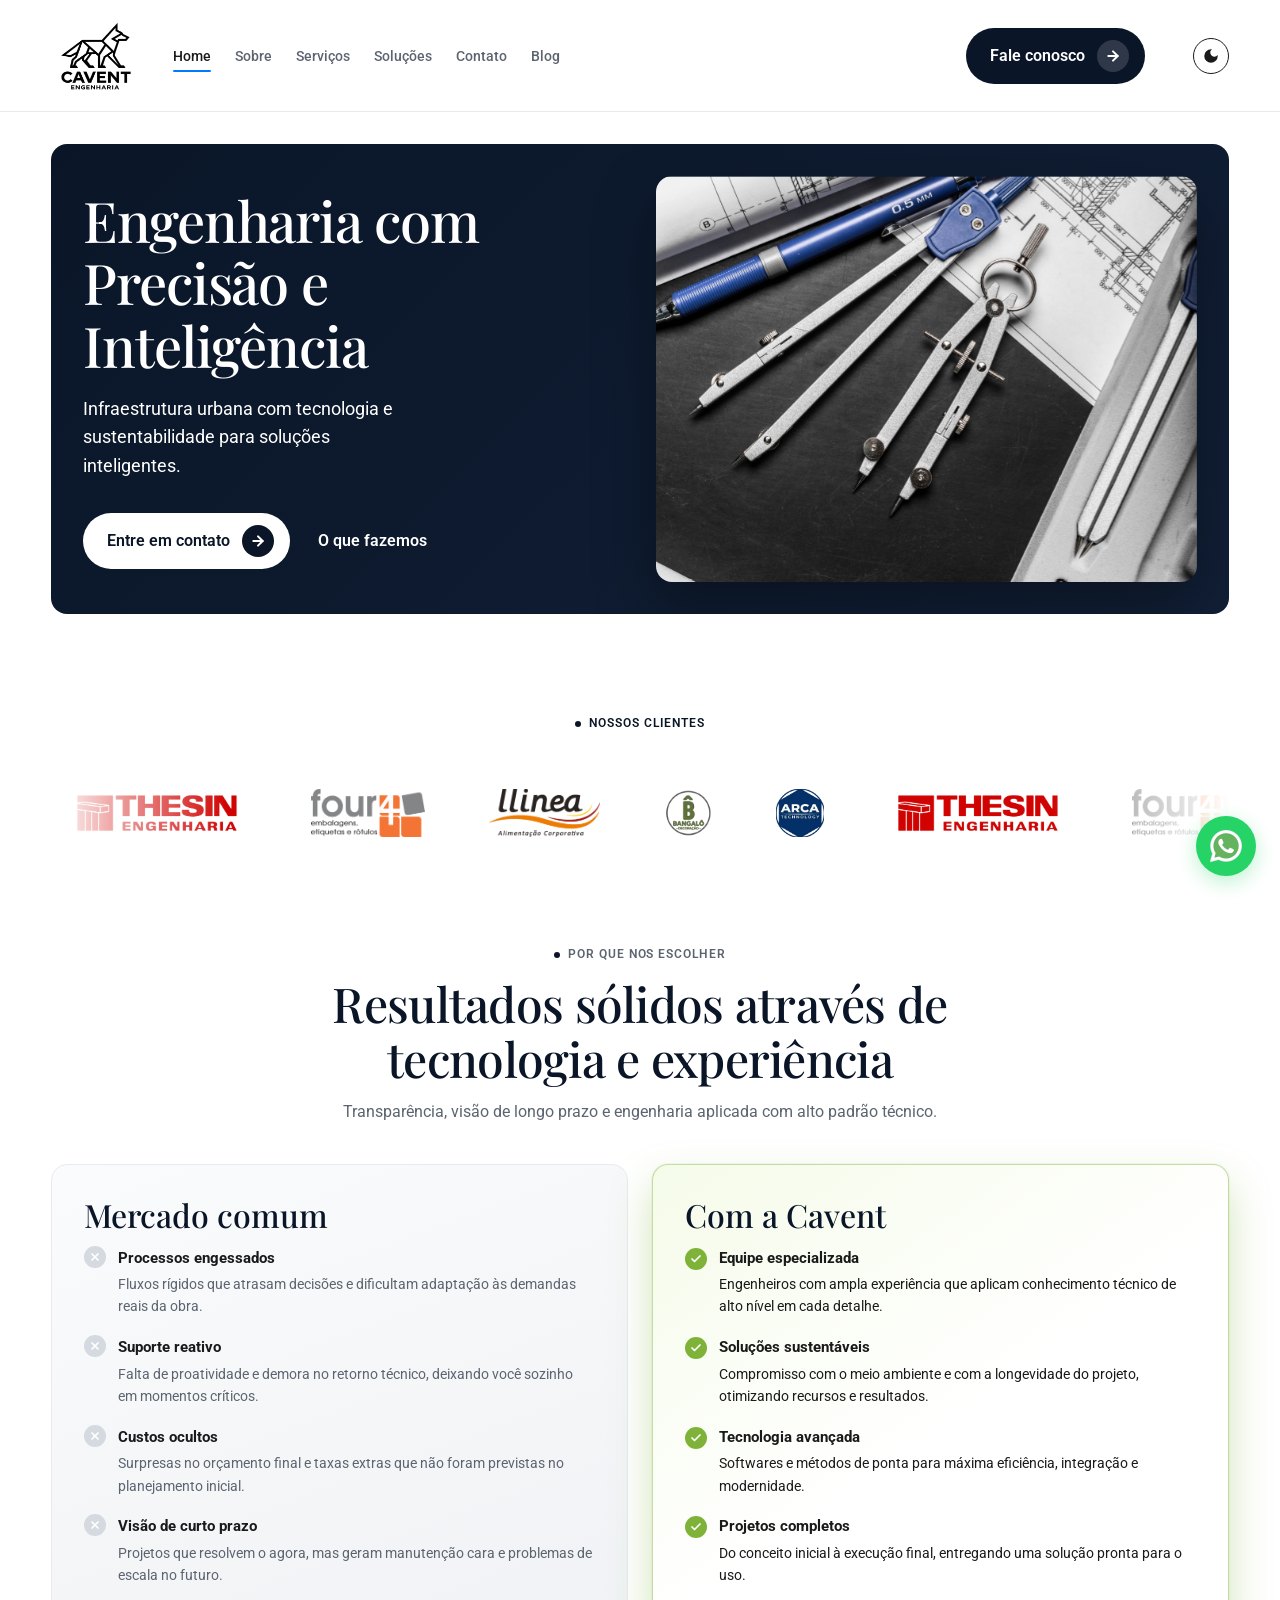
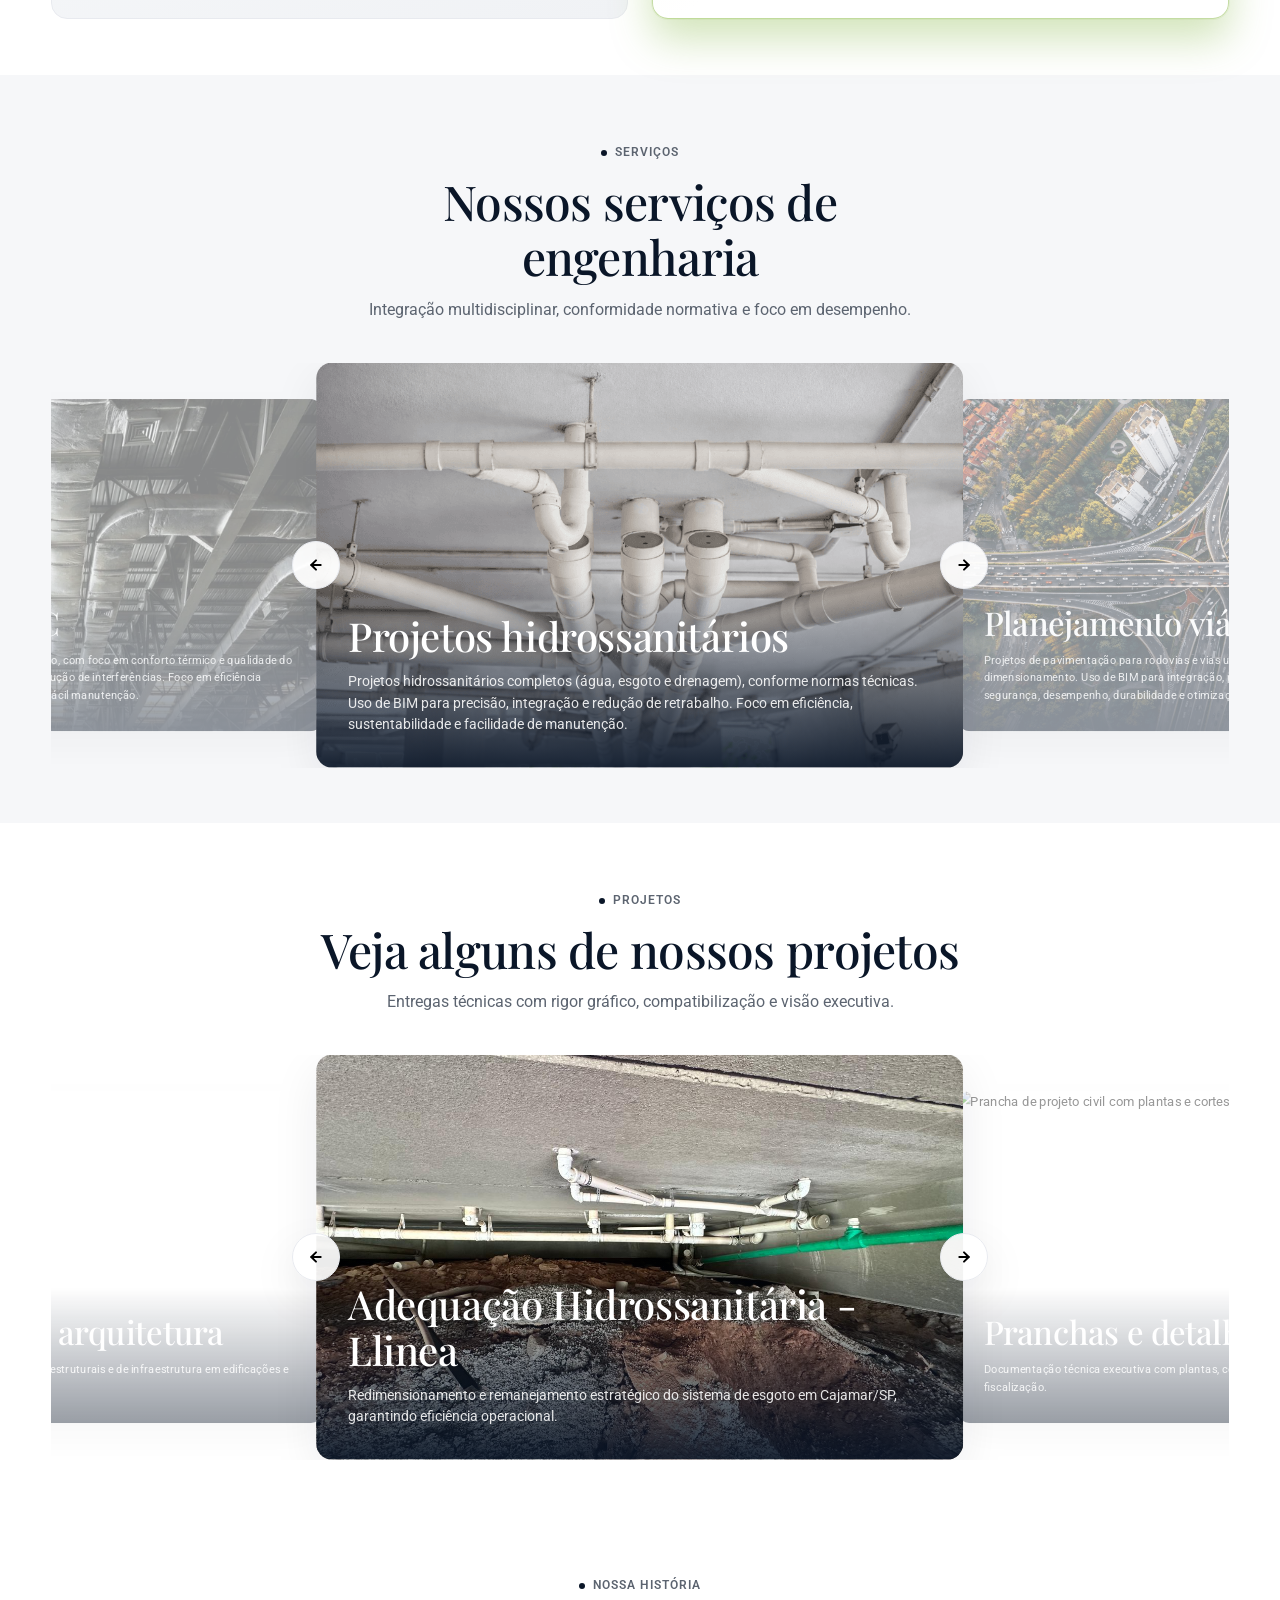
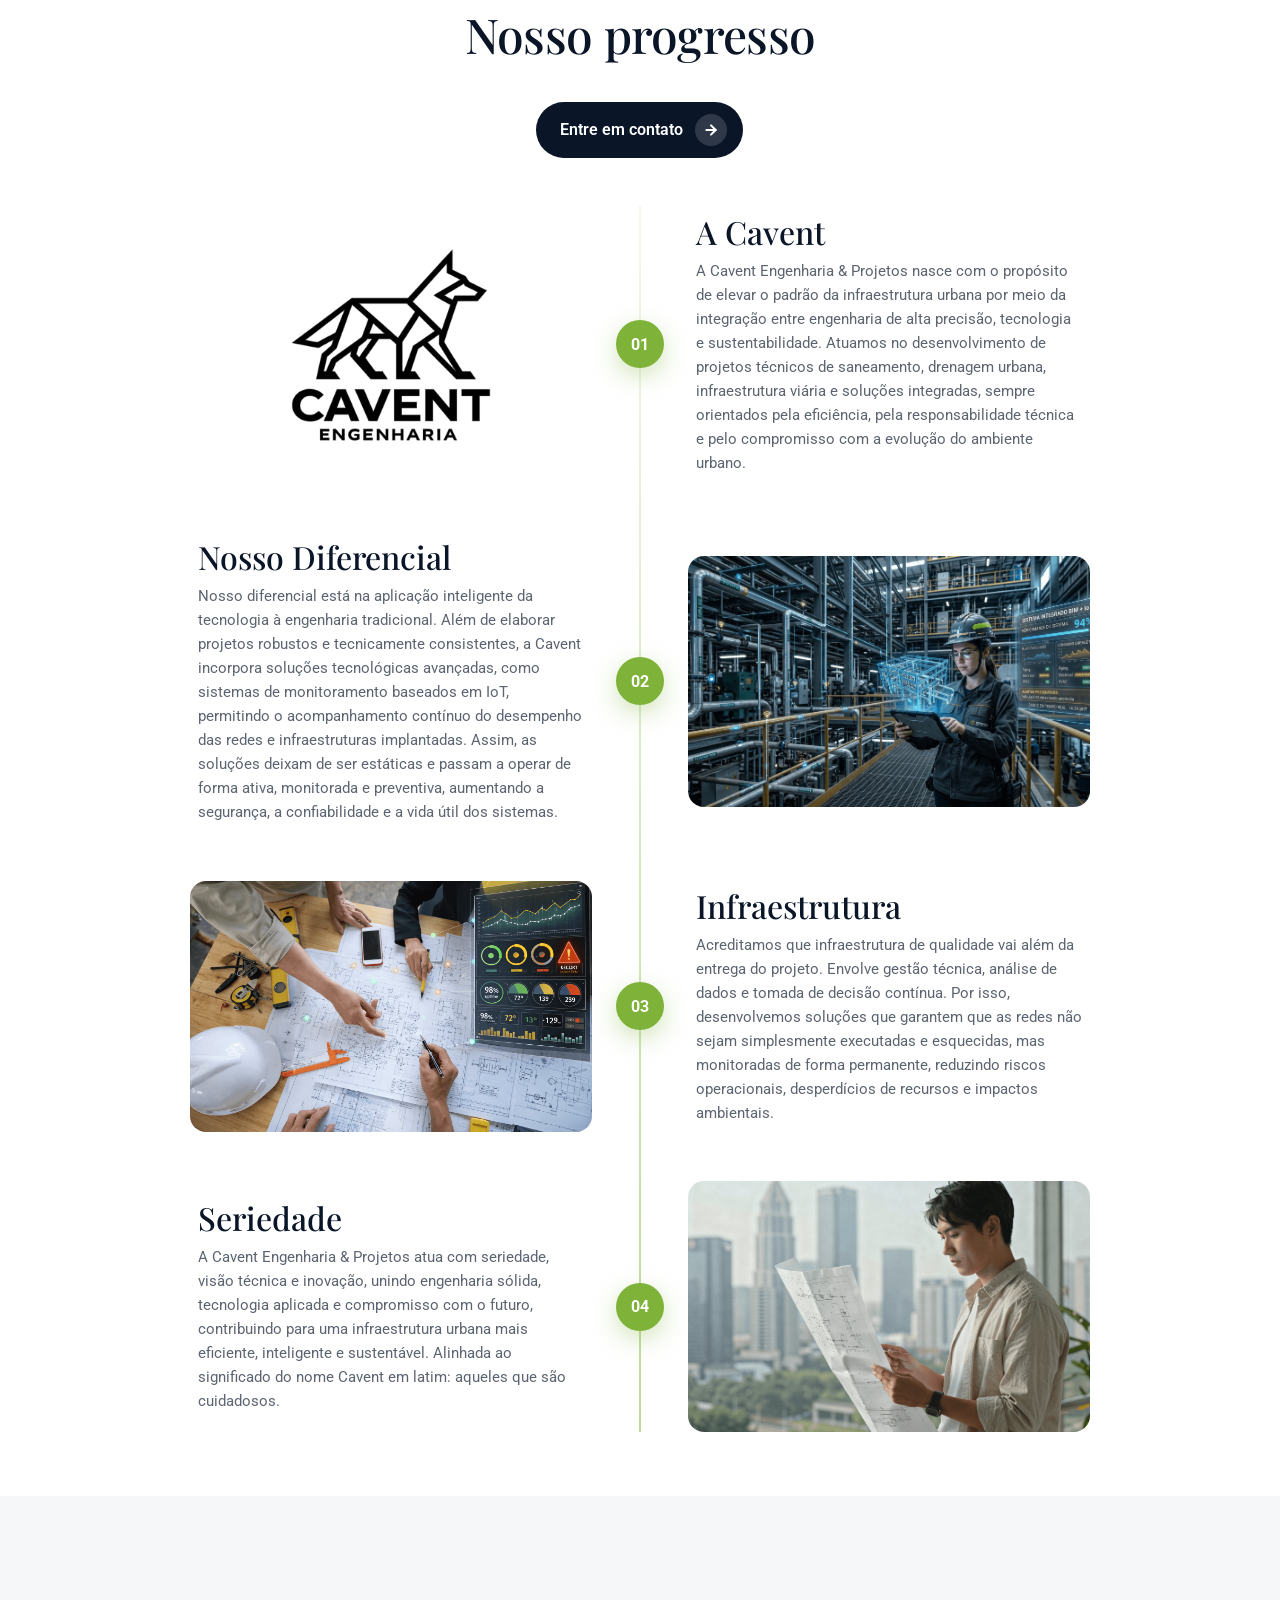
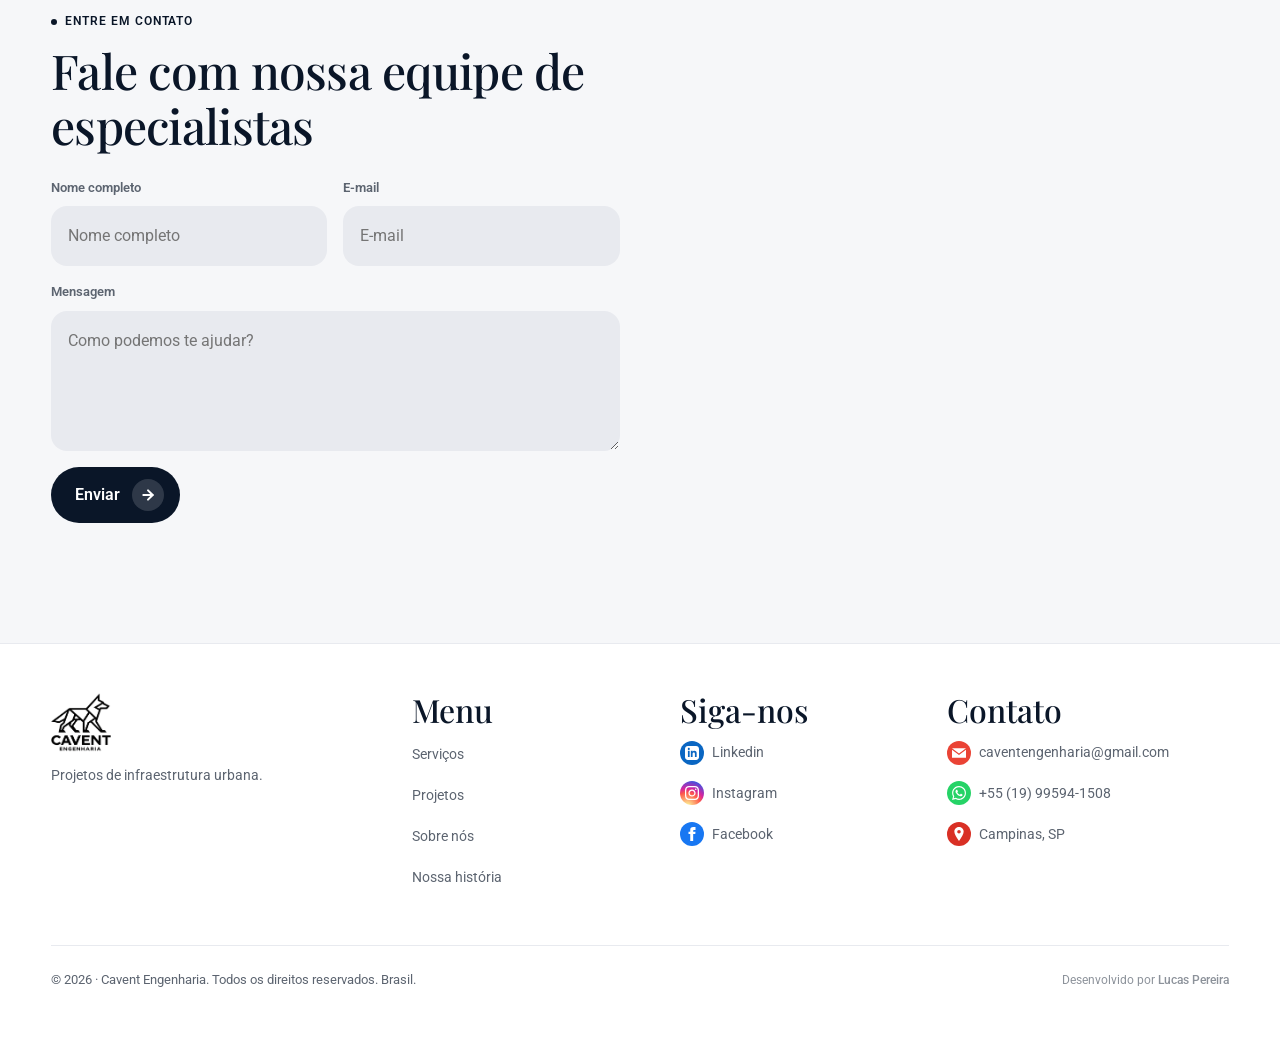
==== commit 5df5a55f: "fix: dark mode hero, imagens quebradas, mapa contato, sidebar blog e responsividade" ====
--- a/index.html
+++ b/index.html
@@ -295,7 +295,7 @@
               </div>
               <div class="carousel__slide" data-carousel-slide>
                 <article class="carousel-card">
-                  <img src="assets/sol-documentacao.png" width="1600" height="872"
+                  <img src="assets/documentacao-executiva.png" width="1600" height="872"
                     alt="Prancha de projeto civil com plantas e cortes">
                   <div class="carousel-card__body">
                     <h3>Pranchas e detalhamento</h3>
@@ -305,7 +305,7 @@
               </div>
               <div class="carousel__slide" data-carousel-slide>
                 <article class="carousel-card">
-                  <img src="assets/sol-documentacao.png" width="1536" height="1024"
+                  <img src="assets/bim-e-compatibilizacao.png" width="1536" height="1024"
                     alt="Projeto de arquitetura e infraestrutura">
                   <div class="carousel-card__body">
                     <h3>Infraestrutura e arquitetura</h3>
@@ -368,7 +368,7 @@
           </div>
           <div class="timeline__row" data-reveal>
             <div class="timeline__media">
-              <img src="assets/team-vitor.png" alt="Mãos sobre prancha com tablet e gráficos">
+              <img src="assets/misc-dashboard.png" alt="Mãos sobre prancha com tablet e gráficos">
             </div>
             <div class="timeline__marker" aria-hidden="true">03</div>
             <div class="timeline__content">
@@ -389,43 +389,14 @@
             </div>
             <div class="timeline__marker" aria-hidden="true">04</div>
             <div class="timeline__media">
-              <img src="assets/team-jorge.png" alt="Profissional analisando projeto com cidade ao fundo">
-            </div>
-          </div>
-        </div>
-      </div>
-    </section>
-
-    <section class="team-slab" aria-labelledby="equipe-titulo">
-      <div class="container">
-        <header class="section-intro" data-reveal>
-          <p class="section-label">Nosso time</p>
-          <h2 id="equipe-titulo" class=" heading-lg">Conheça nossa equipe</h2>
-        </header>
-        <article class="team-card" data-reveal data-reveal-delay="40">
-          <div class="team-card__text">
-            <h4>Eng. Vitor Cadamuro</h4>
-            <p class="role">Sócio fundador</p>
-            <p>Engenheiro Civil formado pela PUC-Campinas em 2025, empreendedor e cofundador da Cavent Engenharia &amp;
-              Projetos, com o objetivo de contribuir para o avanço da engenharia civil.</p>
-          </div>
-          <div class="team-card__photo">
-            <img src="assets/team-vitor.jpeg" alt="Retrato do Eng. Vitor Cadamuro">
-          </div>
-        </article>
-        <article class="team-card team-card--reverse" data-reveal data-reveal-delay="100">
-          <div class="team-card__text">
-            <h4>Eng. Jorge Ventura</h4>
-            <p class="role">Sócio fundador</p>
-            <p>Engenheiro Civil formado pela PUC-Campinas, com atuação em projetos de infraestrutura no Brasil e no
-              cenário internacional.</p>
-          </div>
-          <div class="team-card__photo">
-            <img src="assets/team-jorge.png" alt="Retrato do Eng. Jorge Ventura">
-          </div>
-        </article>
-      </div>
-    </section>
+              <img src="assets/misc-engineer.png" alt="Profissional analisando projeto com cidade ao fundo">
+            </div>
+          </div>
+        </div>
+      </div>
+    </section>
+
+
 
     <section class="section-surface" id="contact" aria-labelledby="contact-titulo">
       <div class="container contact-grid">
@@ -455,18 +426,18 @@
           </form>
         </div>
         <div class="contact-media" data-reveal data-reveal-delay="100">
-          <img src="assets/brand-infographic.png" alt="Cavent Engenharia - Cronograma e Projetos" style="width: 100%; height: 100%; object-fit: cover; border-radius: var(--radius-md);">
-        </div>
-      </div>
-    </section>
-
-    <section class="map-full">
-      <iframe class="map-wrap" title="Mapa — Cavent Engenharia" loading="lazy"
-        referrerpolicy="no-referrer-when-downgrade"
-        style="width: 100%; height: 480px; border: 0;"
-        src="https://www.google.com/maps?q=R.+Oadir+Beraldo,+521,+Paul%C3%ADnia+-+SP,+13148-246&amp;output=embed">
-      </iframe>
-    </section>
+          <iframe
+            title="Mapa — Cavent Engenharia"
+            loading="lazy"
+            referrerpolicy="no-referrer-when-downgrade"
+            style="width: 100%; height: 100%; min-height: 360px; border: 0; border-radius: var(--radius-md);"
+            src="https://www.google.com/maps?q=R.+Oadir+Beraldo,+521,+Paulínia+-+SP,+13148-246&output=embed">
+          </iframe>
+        </div>
+      </div>
+    </section>
+
+
   </main>
 
   <footer class="site-footer">
--- a/css/styles.css
+++ b/css/styles.css
@@ -1,6 +1,6 @@
 /* Desenvolvido por Lucas Pereira (https://www.linkedin.com/in/lucasadmpereira/) e Eduardo Serpa (https://www.linkedin.com/in/eduardo-serpa/) */
 
-/* Cavent Engenharia Ã¢â‚¬â€ design tokens e base */
+/* Cavent Engenharia ÃƒÂ¢Ã¢â€šÂ¬Ã¢â‚¬Â design tokens e base */
 :root {
   --color-navy: #0a1628;
   --color-navy-soft: #111f36;
@@ -39,7 +39,7 @@
   --shadow-soft: 0 18px 50px rgba(0, 0, 0, 0.5);
 }
 
-/* Ã¢â‚¬â€Ã¢â‚¬â€Ã¢â‚¬â€ Base & Resets Ã¢â‚¬â€Ã¢â‚¬â€Ã¢â‚¬â€ */
+/* ÃƒÂ¢Ã¢â€šÂ¬Ã¢â‚¬ÂÃƒÂ¢Ã¢â€šÂ¬Ã¢â‚¬ÂÃƒÂ¢Ã¢â€šÂ¬Ã¢â‚¬Â Base & Resets ÃƒÂ¢Ã¢â€šÂ¬Ã¢â‚¬ÂÃƒÂ¢Ã¢â€šÂ¬Ã¢â‚¬ÂÃƒÂ¢Ã¢â€šÂ¬Ã¢â‚¬Â */
 *,
 *::before,
 *::after {
@@ -50,7 +50,7 @@
   scroll-behavior: smooth;
   scroll-padding-top: calc(var(--header-h) + 1rem);
   overflow-y: scroll;
-  /* Previne pulo/mudanÃƒÂ§a de tamanho do header entre pÃƒÂ¡ginas curtas e longas */
+  /* Previne pulo/mudanÃƒÆ’Ã‚Â§a de tamanho do header entre pÃƒÆ’Ã‚Â¡ginas curtas e longas */
 }
 
 body {
@@ -173,7 +173,7 @@
 }
 
 html[data-theme="dark"] .site-header {
-  background: #4b5563; /* Cinza mÃƒÂ©dio */
+  background: #4b5563; /* Cinza mÃƒÆ’Ã‚©dio */
   border-bottom-color: rgba(255, 255, 255, 0.1);
   --color-text: #ffffff;
   --color-text-muted: #d1d5db;
@@ -508,6 +508,20 @@
 }
 
 .hero__lead { color: var(--color-white); opacity: 0.85; font-size: 18px; max-width: 32ch; margin-bottom: 2rem; }
+
+/* Correção: no dark mode --color-white vira azul escuro, tornando o texto invisível */
+html[data-theme='dark'] .hero__title {
+  color: #1a1a1a !important;
+}
+
+html[data-theme='dark'] .hero__lead {
+  color: #1a1a1a !important;
+  opacity: 1;
+}
+
+html[data-theme='dark'] .btn--ghost {
+  color: #1a1a1a !important;
+}
 
 .hero__actions {
   display: flex;
@@ -1512,10 +1526,36 @@
   padding: 1.5rem;
 }
 
+.sidebar-widget h4 {
+  font-size: 1.1rem;
+  margin-top: 0;
+  margin-bottom: 1rem;
+  color: var(--color-navy);
+  font-weight: 700;
+}
+
 .widget-contact {
   background: linear-gradient(135deg, var(--color-navy) 0%, var(--color-navy-soft) 100%);
   color: var(--color-white);
   border: none;
+  padding: 1.75rem;
+  border-radius: var(--radius-lg);
+  box-shadow: 0 10px 30px rgba(10, 22, 40, 0.15);
+}
+
+.widget-contact h3,
+.widget-contact h4 {
+  color: var(--color-white) !important;
+  margin-top: 0;
+  margin-bottom: 0.75rem;
+  font-size: 1.25rem;
+}
+
+.widget-contact p {
+  color: rgba(255, 255, 255, 0.85);
+  font-size: 0.95rem;
+  margin-bottom: 1.5rem;
+  line-height: 1.6;
 }
 
 .widget-links {
@@ -1622,14 +1662,14 @@
   margin-left: 1rem;
 }
 
-/* Hover em modo claro (botÃƒÂ£o para modo escuro - ÃƒÂ­cone lua) */
+/* Hover em modo claro (botÃƒÆ’Ã‚Â£o para modo escuro - ÃƒÆ’Ã‚Â­cone lua) */
 html:not([data-theme="dark"]) .theme-toggle:hover {
   background: #0a1628;
   color: #ffffff;
   border-color: #0a1628;
 }
 
-/* Hover em modo escuro (botÃƒÂ£o para modo claro - ÃƒÂ­cone sol) */
+/* Hover em modo escuro (botÃƒÆ’Ã‚Â£o para modo claro - ÃƒÆ’Ã‚Â­cone sol) */
 html[data-theme="dark"] .theme-toggle:hover {
   background: #ffffff;
   color: #0a1628;
@@ -1857,7 +1897,7 @@
   justify-content: center;
 }
 
-/* Modal de ServiÃƒÂ§os */
+/* Modal de ServiÃƒÆ’Ã‚Â§os */
 .service-modal {
   position: fixed;
   top: 0;
@@ -2005,7 +2045,7 @@
   }
 }
 
-/* Cursor pointer para cards clicÃƒÂ¡veis */
+/* Cursor pointer para cards clicÃƒÆ’Ã‚Â¡veis */
 .solution-card {
   display: flex;
   flex-direction: column;
@@ -2055,7 +2095,46 @@
   font-weight: 500;
 }
 
-/* BotÃƒÂ£o Voltar no Blog */
+/* BotÃƒÆ’Ã‚Â£o Voltar no Blog */
+.widget-links {
+  list-style: none;
+  padding: 0;
+  margin: 0;
+}
+
+.related-post-item {
+  margin-bottom: 1.25rem;
+}
+
+.related-post-item a {
+  display: flex;
+  align-items: center;
+  gap: 1rem;
+  text-decoration: none;
+  color: var(--color-text);
+  transition: all 0.2s ease;
+}
+
+.related-post-item a:hover {
+  color: var(--color-primary);
+  transform: translateX(4px);
+}
+
+.related-thumb {
+  width: 60px;
+  height: 60px;
+  border-radius: 10px;
+  object-fit: cover;
+  flex-shrink: 0;
+  box-shadow: 0 4px 10px rgba(0,0,0,0.05);
+}
+
+.related-post-item span {
+  font-size: 0.9rem;
+  font-weight: 500;
+  line-height: 1.4;
+}
+
 .post-back-btn {
   display: inline-flex;
   align-items: center;
@@ -2072,9 +2151,20 @@
 }
 
 .post-back-btn:hover {
-  background: var(--color-primary);
-  color: white;
-  transform: translateX(-5px);
+  background: rgba(var(--color-primary-rgb), 0.1);
+  color: var(--color-primary);
+  transform: none;
+}
+
+.post-back-btn:hover svg {
+  animation: back-roll 0.4s cubic-bezier(0.65, 0, 0.35, 1);
+}
+
+@keyframes back-roll {
+  0% { transform: translateX(0); opacity: 1; }
+  45% { transform: translateX(-100%); opacity: 0; }
+  50% { transform: translateX(100%); opacity: 0; }
+  100% { transform: translateX(0); opacity: 1; }
 }
 
 .icon-x { width: 22px; height: 22px; border-radius: 50%; background: #d5d9e0; display: flex; align-items: center; justify-content: center; } .icon-x::after { content: ''; width: 12px; height: 12px; background-image: url('data:image/svg+xml,%3Csvg xmlns=%22http://www.w3.org/2000/svg%22 viewBox=%220 0 24 24%22 fill=%22none%22 stroke=%22white%22 stroke-width=%223.5%22 stroke-linecap=%22round%22 stroke-linejoin=%22round%22%3E%3Cline x1=%2218%22 y1=%226%22 x2=%226%22 y2=%2218%22%3E%3C/line%3E%3Cline x1=%226%22 y1=%226%22 x2=%2218%22 y2=%2218%22%3E%3C/line%3E%3C/svg%3E'); background-size: contain; background-repeat: no-repeat; }
@@ -2084,4 +2174,54 @@
 .solution-card__body .btn-text {
   margin-top: auto;
   padding-top: 1.5rem;
+}
+
+/* ── Blog Sidebar Widget ── */
+.blog-post-layout {
+  display: grid;
+  grid-template-columns: 1fr 320px;
+  gap: 3rem;
+  align-items: start;
+}
+
+.sidebar-widget {
+  background: var(--color-white);
+  border: 1px solid var(--color-border);
+  border-radius: var(--radius-md);
+  padding: 1.75rem;
+  margin-bottom: 1.5rem;
+}
+
+.sidebar-widget h4 {
+  margin-top: 0;
+  margin-bottom: 0.75rem;
+  font-size: 20px;
+  color: #0a1628 !important;
+}
+
+.sidebar-widget p {
+  color: var(--color-text);
+  font-size: 15px;
+  line-height: 1.6;
+  margin-bottom: 1.25rem;
+}
+
+/* Widget de contato — fix dark mode */
+html[data-theme='dark'] .widget-contact {
+  background: var(--color-surface);
+  border-color: var(--color-border);
+}
+
+html[data-theme='dark'] .widget-contact h4 {
+  color: #e8eaef !important;
+}
+
+html[data-theme='dark'] .widget-contact p {
+  color: var(--color-text) !important;
+}
+
+@media (max-width: 900px) {
+  .blog-post-layout {
+    grid-template-columns: 1fr;
+  }
 }
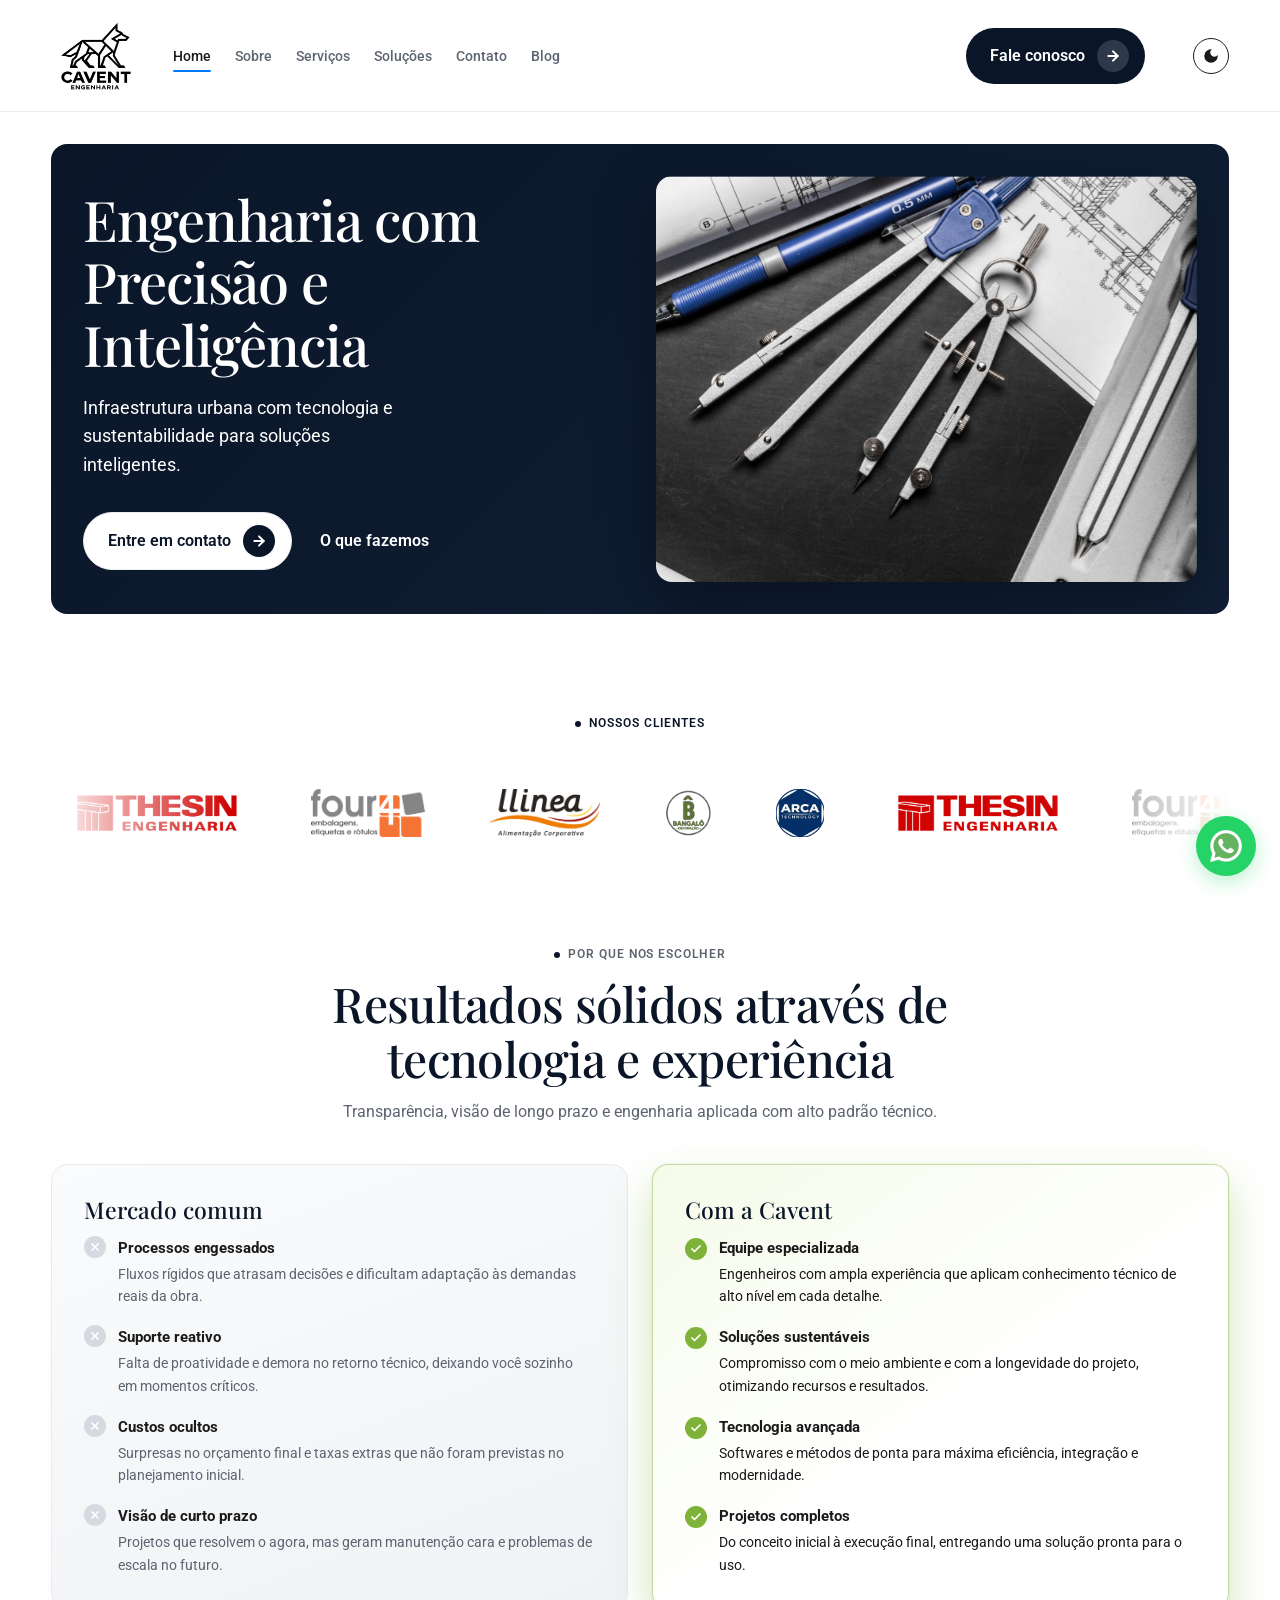
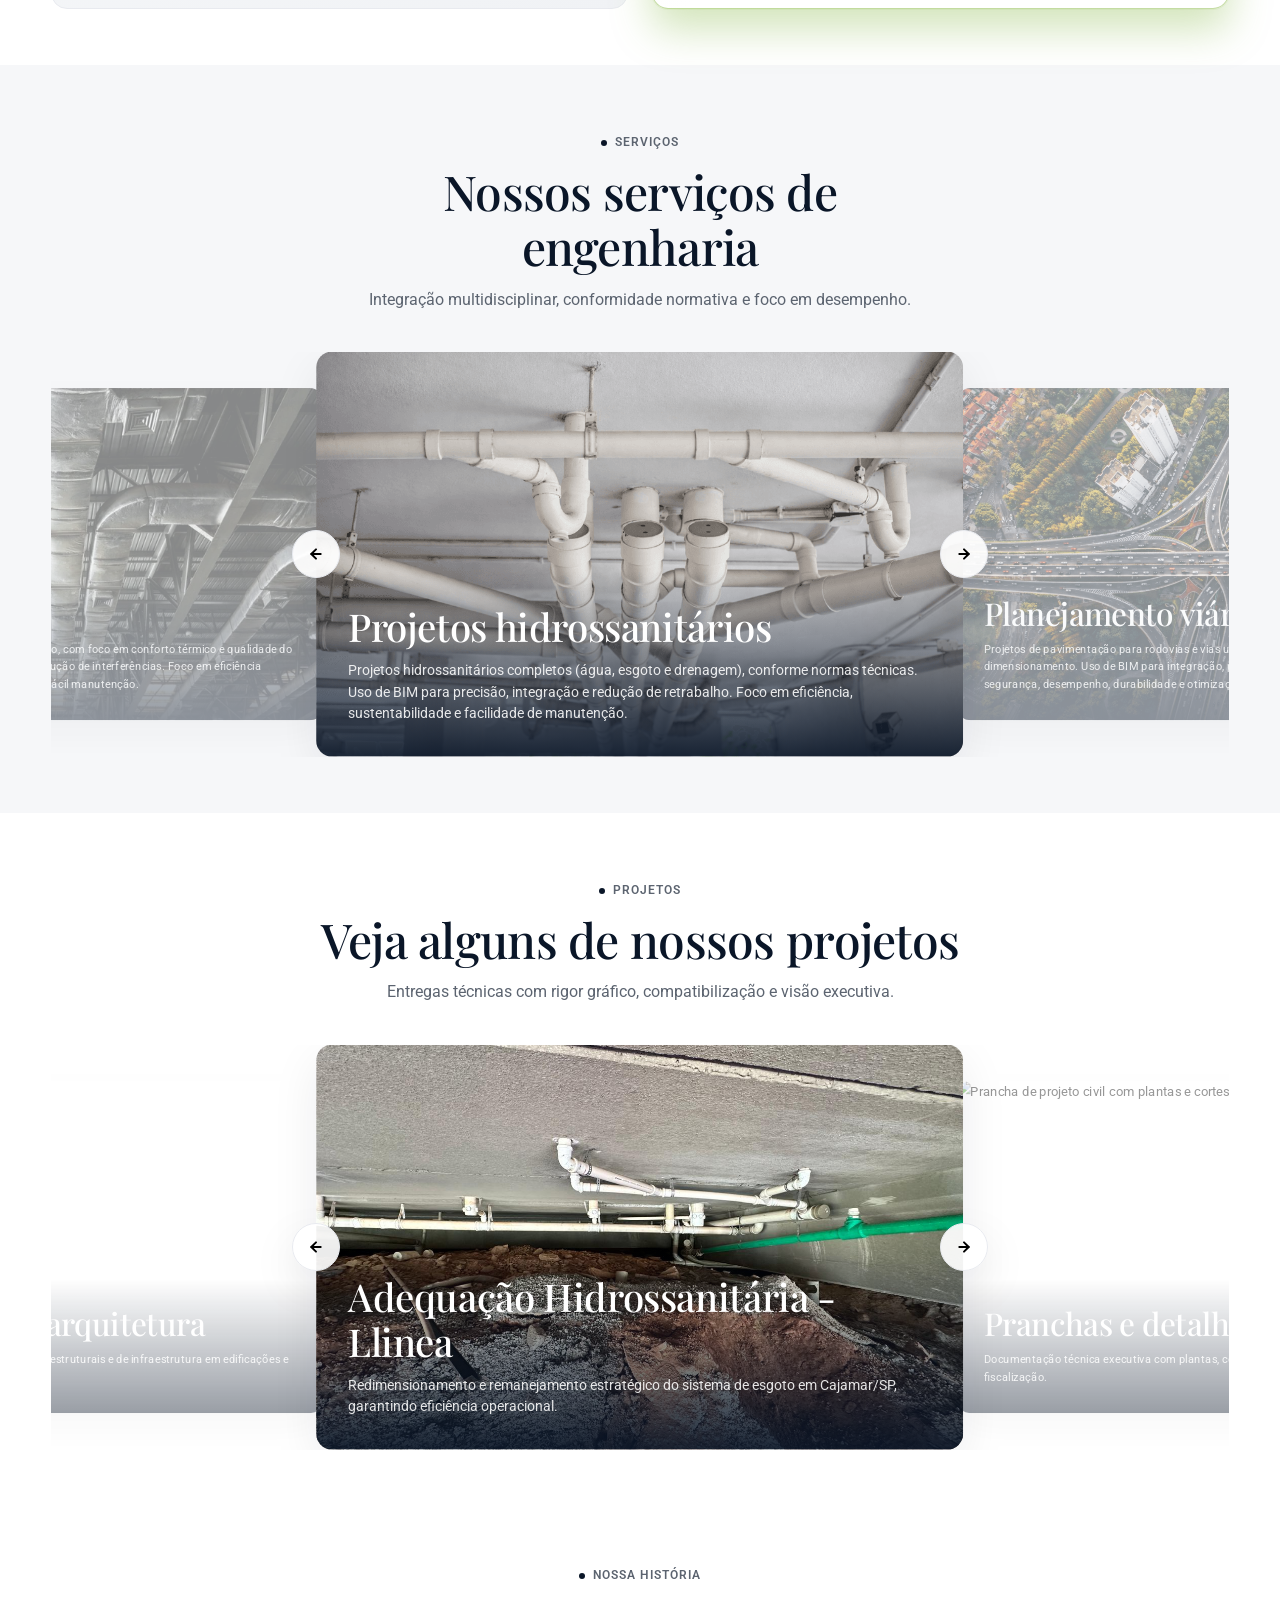
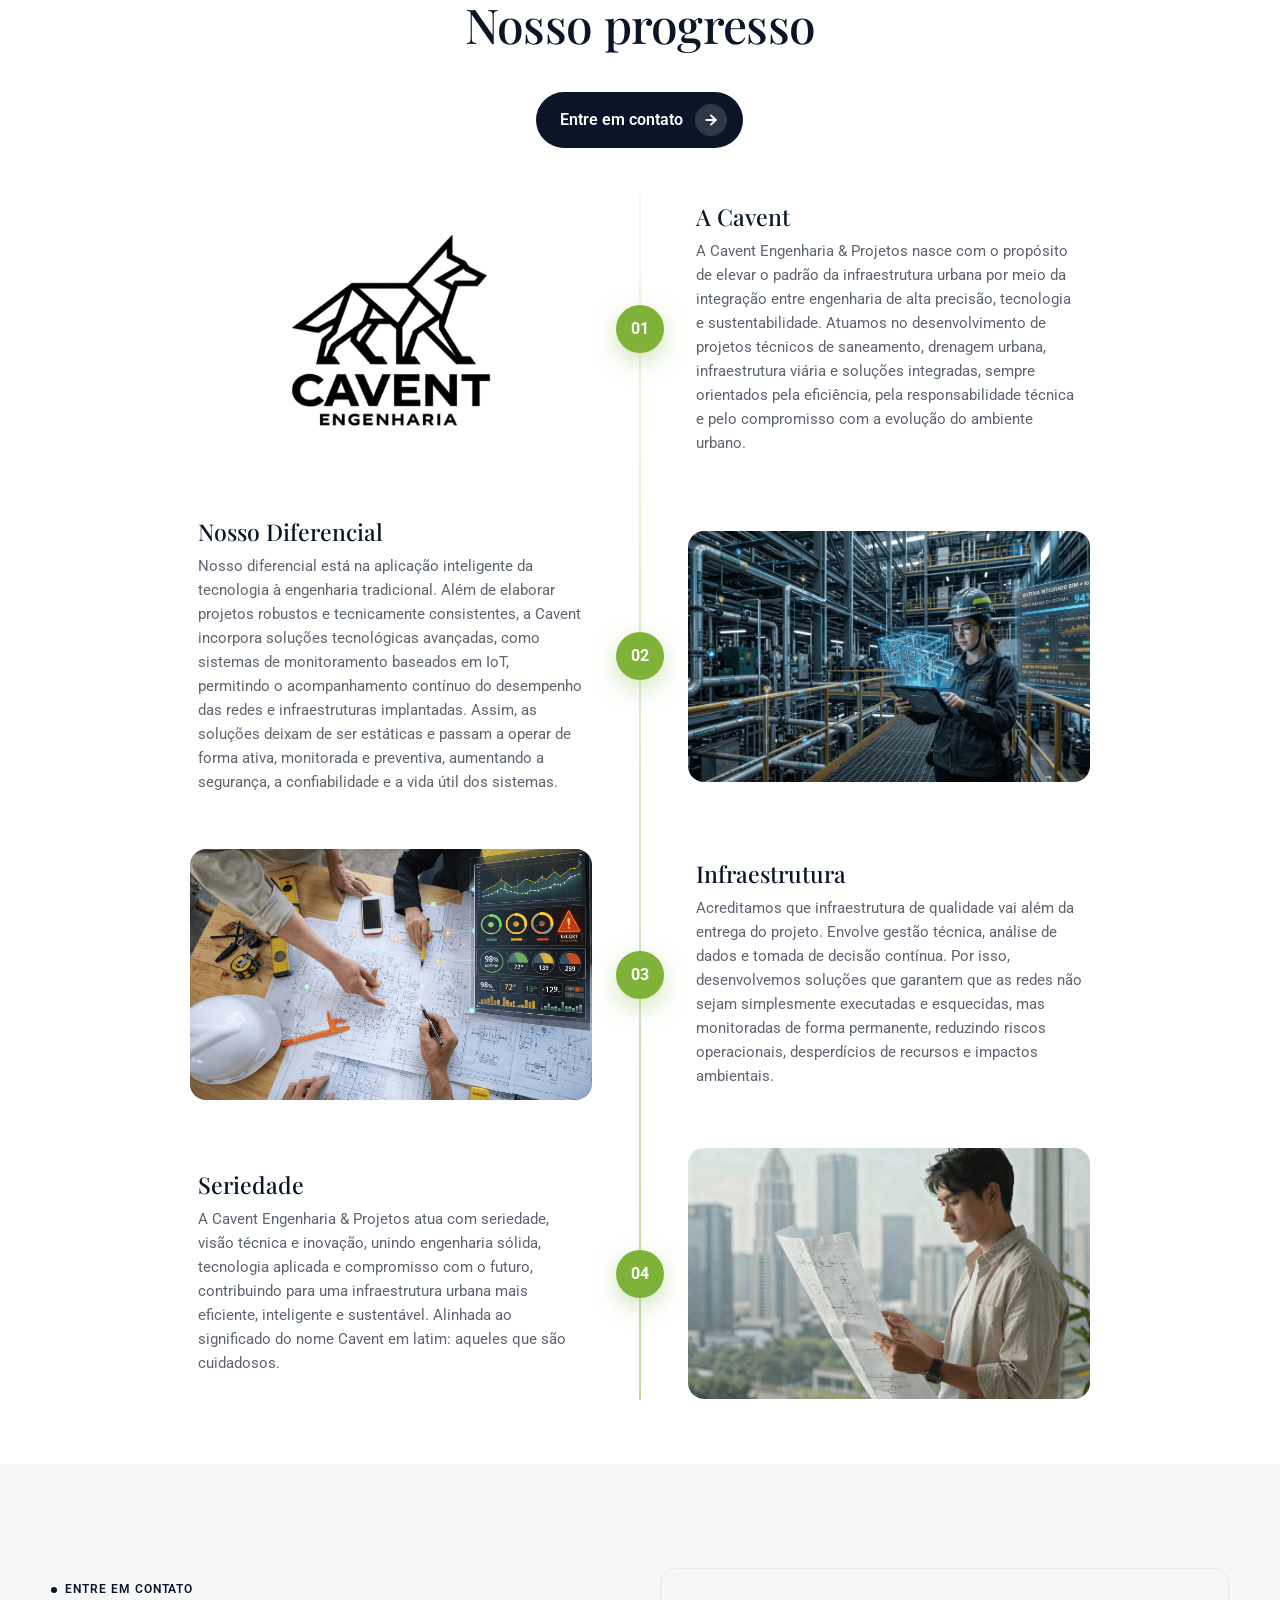
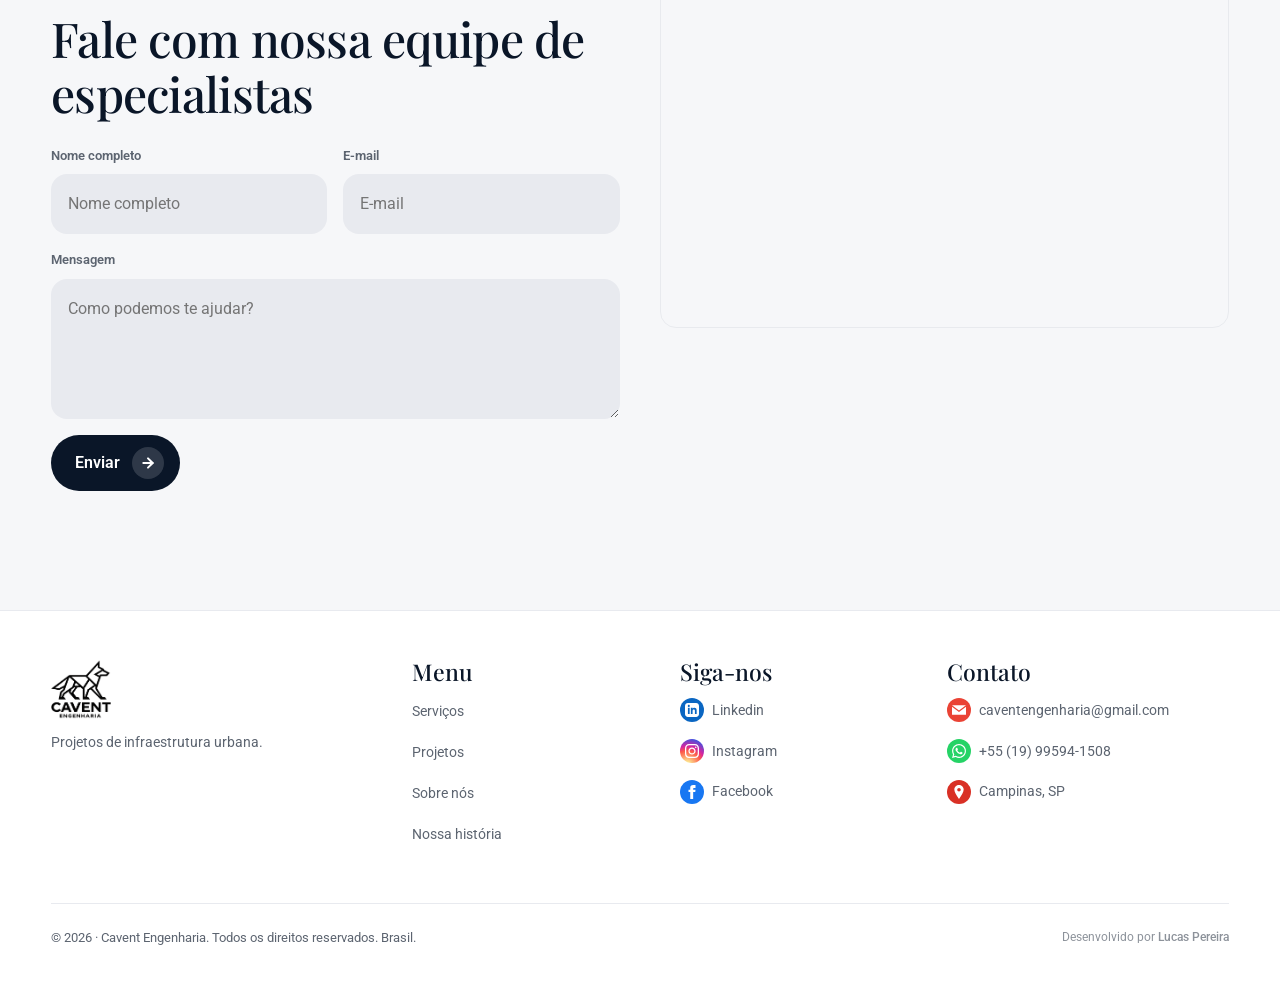
==== commit 6ece9bc7: "UI: Padronização visual, responsividade e ajustes de tema - CSS: Limpeza de comentários do código.  " ====
--- a/index.html
+++ b/index.html
@@ -1,16 +1,24 @@
 <!DOCTYPE html>
-<!-- Desenvolvido por Lucas Pereira (https://www.linkedin.com/in/lucasadmpereira/) e Eduardo Serpa (https://www.linkedin.com/in/eduardo-serpa/) -->
 <html lang="pt-BR">
 
 <head>
   <meta charset="UTF-8">
   <meta name="viewport" content="width=device-width, initial-scale=1.0">
-  <meta name="description"
-    content="Cavent Engenharia — projetos de infraestrutura urbana com precisão, tecnologia e sustentabilidade.">
-  <meta property="og:image" content="assets/brand-og.png">
+  <meta name="description" content="Cavent Engenharia — projetos de infraestrutura urbana com precisão, tecnologia BIM e sustentabilidade. Hidrossanitário, viário, drenagem, elétrico e HVAC em Campinas/SP.">
+  <meta name="keywords" content="engenharia civil, projetos hidrossanitários, drenagem urbana, infraestrutura viária, BIM, Campinas, São Paulo, projeto elétrico, HVAC, sustentabilidade">
+  <meta name="author" content="Cavent Engenharia & Projetos">
+  <meta name="robots" content="index, follow">
+  <link rel="canonical" href="https://caventengenharia.com.br/index.html">
+  <meta property="og:type" content="website">
+  <meta property="og:title" content="Cavent Engenharia | Engenharia com Precisão e Inteligência">
+  <meta property="og:description" content="Projetos de infraestrutura urbana com tecnologia BIM e sustentabilidade. Hidrossanitário, viário, drenagem, elétrico e HVAC.">
+  <meta property="og:image" content="https://caventengenharia.com.br/assets/brand-og.png">
+  <meta property="og:url" content="https://caventengenharia.com.br/">
+  <meta property="og:site_name" content="Cavent Engenharia">
+  <meta property="og:locale" content="pt_BR">
   <link rel="icon" href="assets/brand-favicon.png" type="image/png" sizes="any">
   <link rel="apple-touch-icon" href="assets/brand-favicon.png">
-  <title>Cavent Engenharia | Engenharia com precisão e inteligência</title>
+  <title>Cavent Engenharia | Engenharia com Precisão e Inteligência</title>
   <link rel="preconnect" href="https://fonts.googleapis.com">
   <link rel="preconnect" href="https://fonts.gstatic.com" crossorigin>
   <link
@@ -29,7 +37,7 @@
   <header class="site-header">
     <div class="container site-header__inner">
       <a class="brand" href="index.html" aria-label="Cavent Engenharia — início">
-        <img class="brand__mark" src="assets/brand-logo-vertical.png" width="40" height="40" alt="" decoding="async">
+        <img class="brand__mark" src="assets/brand-logo-vertical.png" width="40" height="40" alt="Logo Cavent Engenharia" decoding="async">
         <span class="brand__text">
           <span class="brand__name">CAVENT</span>
           <span class="brand__tag">ENGENHARIA</span>
@@ -101,7 +109,6 @@
             <img class="client-logo" src="assets/client-llinea.png" alt="llinea">
             <img class="client-logo" src="assets/client-bangalo.png" alt="BANGALÔ">
             <img class="client-logo" src="assets/client-arca.png" alt="ARCA">
-            <!-- Duplicate for infinite marquee effect -->
             <img class="client-logo" src="assets/client-thesin.avif" alt="Thesin Engenharia">
             <img class="client-logo" src="assets/client-four4.avif" alt="four4">
             <img class="client-logo" src="assets/client-llinea.png" alt="llinea">
@@ -427,10 +434,11 @@
         </div>
         <div class="contact-media" data-reveal data-reveal-delay="100">
           <iframe
+            class="map-wrap"
             title="Mapa — Cavent Engenharia"
             loading="lazy"
             referrerpolicy="no-referrer-when-downgrade"
-            style="width: 100%; height: 100%; min-height: 360px; border: 0; border-radius: var(--radius-md);"
+            style="height: 100%; min-height: 360px;"
             src="https://www.google.com/maps?q=R.+Oadir+Beraldo,+521,+Paulínia+-+SP,+13148-246&output=embed">
           </iframe>
         </div>
@@ -444,7 +452,7 @@
     <div class="container footer-grid">
       <div class="footer-col">
         <div class="brand" style="margin-bottom:0.75rem">
-          <img class="brand__mark" src="assets/brand-logo-vertical.png" width="36" height="36" alt="" decoding="async">
+          <img class="brand__mark" src="assets/brand-logo-vertical.png" width="36" height="36" alt="Logo Cavent Engenharia" decoding="async">
           <span class="brand__text">
             <span class="brand__name">CAVENT ENGENHARIA</span>
           </span>
@@ -504,9 +512,51 @@
 
   <a href="https://wa.me/5519995941508?text=Olá,%20vim%20pelo%20site%20e%20gostaria%20de%20saber%20mais%20sobre%20os%20serviços%20da%20Cavent%20Engenharia."
     class="whatsapp-float" target="_blank" rel="noopener noreferrer" aria-label="Fale conosco pelo WhatsApp">
-    <img src="assets/brand-mark.webp" alt="WhatsApp">
+    <img src="assets/brand-mark.webp" alt="Fale conosco pelo WhatsApp — Cavent Engenharia">
   </a>
   <script src="js/main.js" defer></script>
+  <script type="application/ld+json">
+  {
+    "@context": "https://schema.org",
+    "@type": "ProfessionalService",
+    "name": "Cavent Engenharia & Projetos",
+    "description": "Projetos de infraestrutura urbana com precisão, tecnologia BIM e sustentabilidade. Hidrossanitário, viário, drenagem, elétrico e HVAC.",
+    "url": "https://caventengenharia.com.br",
+    "logo": "https://caventengenharia.com.br/assets/brand-logo-vertical.png",
+    "image": "https://caventengenharia.com.br/assets/brand-og.png",
+    "telephone": "+55-19-99594-1508",
+    "email": "caventengenharia@gmail.com",
+    "address": {
+      "@type": "PostalAddress",
+      "streetAddress": "R. Oadir Beraldo, 521",
+      "addressLocality": "Paulínia",
+      "addressRegion": "SP",
+      "postalCode": "13148-246",
+      "addressCountry": "BR"
+    },
+    "geo": {
+      "@type": "GeoCoordinates",
+      "latitude": "-22.7604",
+      "longitude": "-47.1543"
+    },
+    "areaServed": {
+      "@type": "GeoCircle",
+      "geoMidpoint": { "@type": "GeoCoordinates", "latitude": "-22.9068", "longitude": "-47.0616" },
+      "geoRadius": "200000"
+    },
+    "sameAs": [
+      "https://www.linkedin.com/company/caventengenharia/",
+      "https://www.instagram.com/caventengenharia"
+    ],
+    "priceRange": "$$",
+    "openingHoursSpecification": {
+      "@type": "OpeningHoursSpecification",
+      "dayOfWeek": ["Monday","Tuesday","Wednesday","Thursday","Friday"],
+      "opens": "08:00",
+      "closes": "18:00"
+    }
+  }
+  </script>
 </body>
 
 </html>
--- a/css/styles.css
+++ b/css/styles.css
@@ -1,6 +1,4 @@
 /* Desenvolvido por Lucas Pereira (https://www.linkedin.com/in/lucasadmpereira/) e Eduardo Serpa (https://www.linkedin.com/in/eduardo-serpa/) */
-
-/* Cavent Engenharia ÃƒÂ¢Ã¢â€šÂ¬Ã¢â‚¬Â design tokens e base */
 :root {
   --color-navy: #0a1628;
   --color-navy-soft: #111f36;
@@ -24,7 +22,6 @@
   --container: min(1200px, 92vw);
   --header-h: 112px;
 }
-
 :root[data-theme="dark"] {
   --color-navy: #f6f7f9;
   --color-navy-soft: #e8eaef;
@@ -38,21 +35,16 @@
   --color-accent-glow: rgba(139, 195, 74, 0.25);
   --shadow-soft: 0 18px 50px rgba(0, 0, 0, 0.5);
 }
-
-/* ÃƒÂ¢Ã¢â€šÂ¬Ã¢â‚¬ÂÃƒÂ¢Ã¢â€šÂ¬Ã¢â‚¬ÂÃƒÂ¢Ã¢â€šÂ¬Ã¢â‚¬Â Base & Resets ÃƒÂ¢Ã¢â€šÂ¬Ã¢â‚¬ÂÃƒÂ¢Ã¢â€šÂ¬Ã¢â‚¬ÂÃƒÂ¢Ã¢â€šÂ¬Ã¢â‚¬Â */
 *,
 *::before,
 *::after {
   box-sizing: border-box;
 }
-
 html {
   scroll-behavior: smooth;
   scroll-padding-top: calc(var(--header-h) + 1rem);
   overflow-y: scroll;
-  /* Previne pulo/mudanÃƒÆ’Ã‚Â§a de tamanho do header entre pÃƒÆ’Ã‚Â¡ginas curtas e longas */
-}
-
+}
 body {
   margin: 0;
   font-family: var(--font-sans);
@@ -62,40 +54,33 @@
   background: var(--color-white);
   -webkit-font-smoothing: antialiased;
 }
-
 img {
   max-width: 100%;
   height: auto;
   display: block;
 }
-
 a {
   color: inherit;
   text-decoration: none;
 }
-
 button {
   font: inherit;
   cursor: pointer;
   border: none;
   background: none;
 }
-
 ul {
   list-style: none;
   margin: 0;
   padding: 0;
 }
-
 .container {
   width: var(--container);
   margin-inline: auto;
 }
-
 [id] {
   scroll-margin-top: calc(var(--header-h) + 12px);
 }
-
 .section-label {
   display: inline-flex;
   align-items: center;
@@ -106,7 +91,6 @@
   text-transform: uppercase;
   color: var(--color-navy);
 }
-
 .section-label::before {
   content: "";
   width: 6px;
@@ -114,7 +98,6 @@
   border-radius: 50%;
   background: var(--color-navy);
 }
-
 h1, h2, h3, h4, h5, h6 {
   font-family: var(--font-serif);
   font-weight: 500;
@@ -123,7 +106,6 @@
   margin-bottom: 0.75rem;
   color: var(--color-navy);
 }
-
 html[data-theme='dark'] h1,
 html[data-theme='dark'] h2,
 html[data-theme='dark'] h3,
@@ -132,28 +114,22 @@
 html[data-theme='dark'] h6 {
   color: var(--color-text);
 }
-
-h1 { font-size: 56px; letter-spacing: -0.02em; }
-h2 { font-size: 48px; letter-spacing: -0.015em; }
-h3 { font-size: 40px; letter-spacing: -0.01em; }
-h4 { font-size: 32px; }
-h5 { font-size: 24px; }
+h1 { font-size: clamp(32px, 5vw, 56px); letter-spacing: -0.02em; }
+h2 { font-size: clamp(26px, 4vw, 48px); letter-spacing: -0.015em; }
+h3 { font-size: clamp(22px, 3vw, 40px); letter-spacing: -0.01em; }
+h4 { font-size: clamp(18px, 1.8vw, 24px); }
+h5 { font-size: clamp(16px, 1.5vw, 20px); }
 h6 { font-size: 16px; }
-
 .text-lg {
   font-size: 18px;
   line-height: 1.6;
 }
-
 .text-center {
   text-align: center;
 }
-
 .mt-0 {
   margin-top: 0;
 }
-
-/* Header */
 .site-header {
   --color-text: #1a1a1a;
   --color-text-muted: #5c6470;
@@ -161,7 +137,6 @@
   --color-surface: #f6f7f9;
   --color-navy: #0a1628;
   --color-white: #ffffff;
-
   position: sticky;
   top: 0;
   z-index: 50;
@@ -171,24 +146,13 @@
   backdrop-filter: blur(12px);
   border-bottom: 1px solid var(--color-border);
 }
-
 html[data-theme="dark"] .site-header {
-  background: #4b5563; /* Cinza mÃƒÆ’Ã‚©dio */
+  background: #4b5563;
   border-bottom-color: rgba(255, 255, 255, 0.1);
   --color-text: #ffffff;
   --color-text-muted: #d1d5db;
   --color-border: rgba(255, 255, 255, 0.1);
 }
-
-html[data-theme="dark"] .site-header .btn--dark {
-  background: #ffffff;
-  color: #000000;
-}
-
-html[data-theme="dark"] .site-header .btn--dark .btn__icon {
-  background: rgba(0, 0, 0, 0.08);
-}
-
 .site-header__inner {
   height: 100%;
   display: flex;
@@ -196,61 +160,51 @@
   justify-content: space-between;
   gap: 2rem;
 }
-
 .brand {
   display: flex;
   align-items: center;
   gap: 0.5rem;
 }
-
 .brand__mark {
   flex-shrink: 0;
   display: block;
   object-fit: contain;
 }
-
 .site-header .brand__mark {
   width: 90px;
   height: 90px;
   padding: 10px 0;
 }
-
 .site-footer .brand__mark {
   width: 60px;
   height: 60px;
 }
-
 .brand__text {
   display: none;
 }
-
 .brand__name {
   font-weight: 700;
   font-size: 15px;
   letter-spacing: 0.04em;
 }
-
 .brand__tag {
   font-size: 12px;
   letter-spacing: 0.18em;
   color: var(--color-text-muted);
   text-transform: uppercase;
 }
-
 .nav {
   display: flex;
   align-items: center;
   gap: 2rem;
   flex: 1;
 }
-
 .nav__links {
   display: flex;
   align-items: center;
   gap: 1.5rem;
   margin-right: auto;
 }
-
 .nav__links a {
   font-size: 14px;
   font-weight: 500;
@@ -258,12 +212,10 @@
   position: relative;
   padding-block: 0.25rem;
 }
-
 .nav__links a:hover,
 .nav__links a.is-active {
   color: var(--color-text);
 }
-
 .nav__links a.is-active::after {
   content: "";
   position: absolute;
@@ -274,7 +226,6 @@
   border-radius: 2px;
   background: #007bff;
 }
-
 .btn {
   display: inline-flex;
   align-items: center;
@@ -287,26 +238,23 @@
   white-space: nowrap;
   transition: transform 0.3s var(--ease-spring, ease), box-shadow 0.3s ease, background 0.25s ease;
 }
-
 .btn--dark {
-  background: var(--color-navy);
-  color: var(--color-white);
-}
-
+  background: #0a1628;
+  color: #ffffff;
+}
 .btn--dark:hover {
   transform: translateY(-1px);
   box-shadow: 0 12px 28px rgba(10, 22, 40, 0.25);
 }
-
 .btn--light {
-  background: var(--color-white);
-  color: var(--color-navy);
-}
-
+  background: #ffffff;
+  color: #0a1628;
+  border: 1px solid #e8eaef;
+}
 .btn--light:hover {
   transform: translateY(-1px);
-}
-
+  box-shadow: 0 8px 24px rgba(0, 0, 0, 0.08);
+}
 .btn__icon {
   width: 32px;
   height: 32px;
@@ -317,7 +265,6 @@
   line-height: 1;
   overflow: hidden;
 }
-
 .btn-text {
   display: inline-flex;
   align-items: center;
@@ -330,51 +277,59 @@
   text-decoration: none;
   transition: opacity 0.2s;
 }
-
 .btn-text .btn__icon {
   width: auto;
   height: auto;
   background: none !important;
   padding: 0;
 }
-
 .btn:hover .btn__icon svg,
 .btn-text:hover .btn__icon svg {
   animation: planetary-roll 0.4s cubic-bezier(0.65, 0, 0.35, 1);
 }
-
 .btn__icon svg {
   width: 16px;
   height: 16px;
   display: block;
   stroke-width: 3;
 }
-
 @keyframes planetary-roll {
   0% { transform: translateX(0); opacity: 1; }
   40% { transform: translateX(160%); opacity: 0; }
   60% { transform: translateX(-160%); opacity: 0; }
   100% { transform: translateX(0); opacity: 1; }
 }
-
 .btn--dark .btn__icon {
   background: rgba(255, 255, 255, 0.15);
 }
-
 .btn--light .btn__icon {
-  background: var(--color-navy);
-  color: var(--color-white);
-}
-
+  background: #0a1628;
+  color: #ffffff;
+}
 .btn--ghost {
   color: var(--color-white);
   padding-inline: 0.5rem;
 }
-
 .btn--ghost:hover {
   opacity: 0.85;
 }
-
+.btn--outline {
+  background: transparent;
+  color: #0a1628;
+  border: 1.5px solid #0a1628;
+}
+.btn--outline:hover {
+  background: #0a1628;
+  color: #ffffff;
+  transform: translateY(-1px);
+  box-shadow: 0 8px 24px rgba(10, 22, 40, 0.18);
+}
+.btn--outline .btn__icon {
+  background: rgba(10, 22, 40, 0.08);
+}
+.btn--outline:hover .btn__icon {
+  background: rgba(255, 255, 255, 0.15);
+}
 .nav-toggle {
   display: none;
   width: 44px;
@@ -384,7 +339,6 @@
   justify-content: center;
   border: 1px solid var(--color-border);
 }
-
 .nav-toggle span {
   display: block;
   width: 20px;
@@ -392,7 +346,6 @@
   background: var(--color-navy);
   position: relative;
 }
-
 .nav-toggle span::before,
 .nav-toggle span::after {
   content: "";
@@ -402,26 +355,22 @@
   height: 2px;
   background: var(--color-navy);
 }
-
 .nav-toggle span::before {
   top: -6px;
 }
-
 .nav-toggle span::after {
   top: 6px;
 }
-
 @media (max-width: 960px) {
   .nav-toggle {
     display: flex;
   }
-
   .nav {
     position: fixed;
     inset: var(--header-h) 0 auto 0;
-    background: #0a1628;
-    color: #ffffff;
-    border-bottom: 1px solid var(--color-border);
+    background: #ffffff;
+    color: #1a1a1a;
+    border-bottom: 1px solid #e8eaef;
     padding: 1.25rem;
     flex-direction: column;
     align-items: stretch;
@@ -430,62 +379,60 @@
     pointer-events: none;
     transition: transform 0.28s ease, opacity 0.28s ease;
     flex: none;
-  }
-
+    box-shadow: 0 12px 32px rgba(0, 0, 0, 0.1);
+  }
   .nav.is-open {
     transform: translateY(0);
     opacity: 1;
     pointer-events: auto;
   }
-
   .nav__links {
     flex-direction: column;
     align-items: flex-start;
     gap: 0.75rem;
     margin-right: 0;
   }
-
   .nav .btn {
     justify-content: center;
   }
-
   .nav__links a {
-    color: rgba(255, 255, 255, 0.7) !important;
-  }
-
+    color: rgba(26, 26, 26, 0.6) !important;
+  }
   .nav__links a.is-active,
   .nav__links a:hover {
+    color: #1a1a1a !important;
+  }
+  .theme-toggle {
+    margin: 1rem 0 0;
+    width: 36px;
+    height: 36px;
+    padding: 0;
+    align-self: flex-end;
+    border-color: rgba(26, 26, 26, 0.3);
+    color: #1a1a1a;
+    margin-left: auto;
+  }
+  html[data-theme="dark"] .nav {
+    background: #0a1628;
+    color: #ffffff;
+    border-bottom-color: rgba(255, 255, 255, 0.1);
+    box-shadow: 0 12px 32px rgba(0, 0, 0, 0.4);
+  }
+  html[data-theme="dark"] .nav .nav__links a {
+    color: rgba(255, 255, 255, 0.6) !important;
+  }
+  html[data-theme="dark"] .nav .nav__links a.is-active,
+  html[data-theme="dark"] .nav .nav__links a:hover {
     color: #ffffff !important;
   }
-
-  .theme-toggle {
-    margin: 1.5rem 0 0;
-    width: 100%;
-    height: 48px;
-    justify-content: center;
-    gap: 0.75rem;
-    border-color: rgba(255, 255, 255, 0.2);
+  html[data-theme="dark"] .nav .theme-toggle {
+    border-color: rgba(255, 255, 255, 0.35);
     color: #ffffff;
   }
-
-  html:not([data-theme="dark"]) .theme-toggle::after {
-    content: "Mudar para Modo Escuro";
-    font-size: 14px;
-    font-weight: 500;
-  }
-
-  html[data-theme="dark"] .theme-toggle::after {
-    content: "Mudar para Modo Claro";
-    font-size: 14px;
-    font-weight: 500;
-  }
-}
-
-/* Hero */
+}
 .hero {
   padding: 2rem 0 3rem;
 }
-
 .hero__card {
   background: linear-gradient(135deg, var(--color-navy) 0%, var(--color-navy-soft) 100%);
   border-radius: var(--radius-lg);
@@ -497,73 +444,108 @@
   color: var(--color-white);
   overflow: hidden;
 }
-
 .hero__title {
   font-family: var(--font-serif);
-  font-size: 56px;
+  font-size: clamp(28px, 4.5vw, 56px);
   font-weight: 500;
   line-height: 1.12;
   margin: 0 0 1rem;
   color: var(--color-white);
 }
-
-.hero__lead { color: var(--color-white); opacity: 0.85; font-size: 18px; max-width: 32ch; margin-bottom: 2rem; }
-
-/* Correção: no dark mode --color-white vira azul escuro, tornando o texto invisível */
+.hero__lead { color: var(--color-white); opacity: 0.85; font-size: clamp(15px, 2vw, 18px); max-width: 32ch; margin-bottom: 2rem; }
 html[data-theme='dark'] .hero__title {
   color: #1a1a1a !important;
 }
-
 html[data-theme='dark'] .hero__lead {
   color: #1a1a1a !important;
   opacity: 1;
 }
-
 html[data-theme='dark'] .btn--ghost {
   color: #1a1a1a !important;
 }
-
+html[data-theme='dark'] .btn--dark {
+  background: #ffffff;
+  color: #0a1628;
+}
+html[data-theme='dark'] .btn--dark:hover {
+  box-shadow: 0 12px 28px rgba(255, 255, 255, 0.12);
+}
+html[data-theme='dark'] .btn--dark .btn__icon {
+  background: rgba(10, 22, 40, 0.08);
+}
+html[data-theme='dark'] .btn--light {
+  background: #111f36;
+  color: #e8eaef;
+  border-color: #2a3441;
+}
+html[data-theme='dark'] .btn--light:hover {
+  box-shadow: 0 8px 24px rgba(0, 0, 0, 0.3);
+}
+html[data-theme='dark'] .btn--light .btn__icon {
+  background: rgba(255, 255, 255, 0.12);
+  color: #e8eaef;
+}
+html[data-theme='dark'] .btn--outline {
+  color: #e8eaef;
+  border-color: #e8eaef;
+}
+html[data-theme='dark'] .btn--outline:hover {
+  background: #e8eaef;
+  color: #0a1628;
+  box-shadow: 0 8px 24px rgba(255, 255, 255, 0.1);
+}
+html[data-theme='dark'] .btn--outline .btn__icon {
+  background: rgba(232, 234, 239, 0.1);
+}
+html[data-theme='dark'] .btn--outline:hover .btn__icon {
+  background: rgba(10, 22, 40, 0.08);
+}
 .hero__actions {
   display: flex;
   flex-wrap: wrap;
   align-items: center;
   gap: 0.75rem 1.25rem;
 }
-
 .hero__media {
   border-radius: var(--radius-md);
   overflow: hidden;
   box-shadow: 0 24px 60px rgba(0, 0, 0, 0.35);
 }
-
 .hero__media img {
   width: 100%;
   height: 100%;
   object-fit: cover;
   aspect-ratio: 4/3;
 }
-
 @media (max-width: 880px) {
   .hero__card {
     grid-template-columns: 1fr;
-  }
-
+    padding: 24px;
+  }
   .hero__media {
     order: -1;
   }
 }
-
-/* Clients */
+@media (max-width: 480px) {
+  .hero__card {
+    padding: 16px;
+  }
+  .hero__actions {
+    flex-direction: column;
+    align-items: stretch;
+  }
+  .hero__actions .btn {
+    justify-content: center;
+  }
+}
 .clients {
   padding: 2.5rem 0 3rem;
   overflow: hidden;
 }
-
 .clients__head {
   text-align: center;
   margin-bottom: 1.75rem;
 }
-
 .clients__marquee {
   width: 100%;
   overflow: hidden;
@@ -571,11 +553,9 @@
   mask-image: linear-gradient(to right, transparent, black 15%, black 85%, transparent);
   -webkit-mask-image: linear-gradient(to right, transparent, black 15%, black 85%, transparent);
 }
-
 .clients__marquee.is-visible {
   padding: 16px;
 }
-
 .marquee-content {
   display: flex;
   align-items: center;
@@ -583,11 +563,9 @@
   width: max-content;
   animation: scroll-marquee 25s linear infinite;
 }
-
 .marquee-content:hover {
   animation-play-state: paused;
 }
-
 .client-logo {
   height: 48px;
   width: auto;
@@ -595,115 +573,92 @@
   object-fit: contain;
   transition: all 0.3s ease;
 }
-
 .client-logo:hover {
   transform: scale(1.05);
 }
-
 html[data-theme="dark"] .client-logo {
   background: transparent;
   padding: 0;
   border-radius: 0;
-  filter: brightness(0) invert(0.8); /* Silhueta cinza claro/branco */
+  filter: brightness(0) invert(0.8);
   opacity: 0.6;
 }
-
 html[data-theme="dark"] .client-logo:hover {
-  filter: brightness(0) invert(1); /* Fica branco puro no hover */
+  filter: brightness(0) invert(1);
   opacity: 1;
 }
-
 html[data-theme="dark"] .timeline__media img[src*="logo"],
 html[data-theme="dark"] .timeline__media img[src*="contact-side"],
 html[data-theme="dark"] .brand__mark {
   filter: brightness(0) invert(1);
 }
-
 @keyframes scroll-marquee {
   to {
     transform: translateX(calc(-50% - 2rem));
   }
 }
-
-/* Compare */
 .compare {
   padding: 2rem 0 3.5rem;
 }
-
 .compare__intro {
   max-width: 720px;
   margin: 0 auto 2.5rem;
   text-align: center;
 }
-
 .compare__intro p {
   color: var(--color-text-muted);
   margin-top: 0.75rem;
 }
-
 .compare__grid {
   display: grid;
   grid-template-columns: 1fr 1fr;
   gap: 1.5rem;
 }
-
 .card-compare {
   border-radius: var(--radius-md);
   padding: 2rem;
   border: 1px solid var(--color-border);
   background: var(--color-white);
 }
-
 .card-compare--muted {
   background: linear-gradient(160deg, #fafbfc 0%, #f0f2f5 100%);
 }
-
 html[data-theme="dark"] .card-compare--muted {
   background: linear-gradient(160deg, var(--color-surface) 0%, var(--color-white) 100%);
 }
-
 .card-compare--accent {
   background: linear-gradient(145deg, #f5fbe9 0%, #ffffff 55%);
   border-color: rgba(127, 178, 56, 0.45);
   box-shadow: 0 0 0 1px rgba(127, 178, 56, 0.08), 0 20px 40px var(--color-accent-glow);
 }
-
 html[data-theme="dark"] .card-compare--accent {
   background: linear-gradient(145deg, var(--color-accent-soft) 0%, var(--color-surface) 55%);
 }
-
 .card-compare h3 {
-  font-size: 40px;
   letter-spacing: -0.01em;
 }
-
 .compare-list li {
   display: grid;
   grid-template-columns: auto 1fr;
   gap: 0.75rem;
   margin-bottom: 1.1rem;
 }
-
 .compare-list li:last-child {
   margin-bottom: 0;
 }
-
 .compare-list strong {
   display: block;
   font-size: 15px;
   margin-bottom: 0.2rem;
 }
-
 .compare-list p {
   margin: 0;
   font-size: 14px;
   color: var(--color-text-muted);
 }
-
 .card-compare--accent .compare-list p {
   color: var(--color-text);
 }
-
 .icon-check {
   width: 22px;
   height: 22px;
@@ -714,7 +669,6 @@
   align-items: center;
   justify-content: center;
 }
-
 .icon-check::after {
   content: "";
   width: 12px;
@@ -724,65 +678,55 @@
   background-repeat: no-repeat;
   background-position: center;
 }
-
 .icon-check--grey {
   background: #d5d9e0;
 }
-
 .icon-check--green {
   background: var(--color-accent);
 }
-
 @media (max-width: 800px) {
   .compare__grid {
     grid-template-columns: 1fr;
   }
-}
-
-/* Section surface */
+  .comparison-table-wrapper {
+    overflow-x: auto;
+    -webkit-overflow-scrolling: touch;
+  }
+}
 .section-surface {
   background: var(--color-surface);
   padding: 3.5rem 0;
 }
-
 .section-white {
   padding: 3.5rem 0;
 }
-
 .section-intro {
   text-align: center;
   max-width: 640px;
   margin: 0 auto 2.5rem;
 }
-
 .section-intro p {
   color: var(--color-text-muted);
   margin-top: 0.75rem;
 }
-
-/* Carousel */
 .carousel {
   position: relative;
   max-width: 100%;
   margin: 0 auto;
 }
-
 .carousel__viewport {
   overflow: hidden;
 }
-
 .carousel__track {
   position: relative;
   display: block;
 }
-
 .carousel__track::before {
   content: "";
   display: block;
   width: 85%;
   aspect-ratio: 16 / 10;
 }
-
 .carousel__slide {
   position: absolute;
   top: 50%;
@@ -794,28 +738,23 @@
   transition: transform 0.6s cubic-bezier(0.22, 1, 0.36, 1), opacity 0.6s ease;
   z-index: 1;
 }
-
 @media (min-width: 768px) {
-
   .carousel__track::before,
   .carousel__slide {
     width: 55%;
   }
 }
-
 .carousel-card {
   position: relative;
   border-radius: var(--radius-md);
   overflow: hidden;
   box-shadow: var(--shadow-soft);
 }
-
 .carousel-card img {
   width: 100%;
   aspect-ratio: 16 / 10;
   object-fit: cover;
 }
-
 .carousel-card__body {
   position: absolute;
   inset: auto 0 0 0;
@@ -823,20 +762,16 @@
   background: linear-gradient(to top, rgba(10, 22, 40, 0.92), transparent);
   color: #ffffff;
 }
-
 .carousel-card__body h3 {
-  font-size: 40px;
   letter-spacing: -0.01em;
   color: var(--color-white);
 }
-
 .carousel-card__body p {
   margin: 0;
   font-size: 14px;
   line-height: 1.55;
   color: rgba(255, 255, 255, 0.88);
 }
-
 .carousel__btn {
   position: absolute;
   top: 50%;
@@ -850,120 +785,97 @@
   place-items: center;
   box-shadow: var(--shadow-soft);
   z-index: 2;
-  overflow: hidden; /* Para o efeito de portal */
+  overflow: hidden;
   transition: background 0.2s, transform 0.2s;
 }
-
 .carousel__btn:hover {
   background: var(--color-white);
   transform: translateY(-50%) scale(1.05);
 }
-
 .carousel__btn svg {
   width: 16px;
   height: 16px;
   stroke-width: 3;
   display: block;
 }
-
 .carousel__btn:hover svg {
   animation: planetary-roll-right 0.4s cubic-bezier(0.65, 0, 0.35, 1);
 }
-
 .carousel__btn--prev:hover svg {
   animation: planetary-roll-left 0.4s cubic-bezier(0.65, 0, 0.35, 1);
 }
-
 @keyframes planetary-roll-right {
   0% { transform: translateX(0); opacity: 1; }
   40% { transform: translateX(200%); opacity: 0; }
   60% { transform: translateX(-200%); opacity: 0; }
   100% { transform: translateX(0); opacity: 1; }
 }
-
 @keyframes planetary-roll-left {
   0% { transform: translateX(0); opacity: 1; }
   40% { transform: translateX(-200%); opacity: 0; }
   60% { transform: translateX(200%); opacity: 0; }
   100% { transform: translateX(0); opacity: 1; }
 }
-
 .carousel__btn--prev {
   left: calc(7.5% - 24px);
 }
-
 .carousel__btn--next {
   right: calc(7.5% - 24px);
 }
-
 @media (max-width: 960px) {
   .carousel__btn--prev {
     left: 4px;
   }
-
   .carousel__btn--next {
     right: 4px;
   }
 }
-
 @media (min-width: 768px) {
   .carousel__btn--prev {
     left: calc(22.5% - 24px);
   }
-
   .carousel__btn--next {
     right: calc(22.5% - 24px);
   }
 }
-
-/* Stats */
 .stats-bar {
   background: var(--color-surface);
   padding: 2.25rem 0;
   border-block: 1px solid var(--color-border);
 }
-
 .stats-bar__grid {
   display: grid;
   grid-template-columns: repeat(3, 1fr);
   gap: 1rem;
   text-align: center;
 }
-
 .stats-bar__num {
   font-size: 44px;
   font-weight: 700;
   letter-spacing: -0.03em;
 }
-
 .stats-bar__label {
   font-size: 14px;
   color: var(--color-text-muted);
 }
-
 @media (max-width: 600px) {
   .stats-bar__grid {
     grid-template-columns: 1fr;
   }
 }
-
-/* Timeline */
 .timeline-section {
   padding: 3rem 0 4rem;
 }
-
 .timeline-cta {
   text-align: center;
   margin-top: 1.5rem;
 }
-
 .timeline {
   position: relative;
   max-width: 900px;
   margin: 3rem auto 0;
   padding-left: 0;
 }
-
 .timeline::before {
   content: "";
   position: absolute;
@@ -975,7 +887,6 @@
   transform: translateX(-50%);
   opacity: 0.5;
 }
-
 .timeline__row {
   display: grid;
   grid-template-columns: 1fr auto 1fr;
@@ -983,11 +894,9 @@
   align-items: center;
   margin-bottom: 3rem;
 }
-
 .timeline__row:last-child {
   margin-bottom: 0;
 }
-
 .timeline__marker {
   width: 48px;
   height: 48px;
@@ -1000,75 +909,60 @@
   z-index: 1;
   box-shadow: 0 8px 24px var(--color-accent-glow);
 }
-
 .timeline__content {
   padding: 0.5rem;
 }
-
 .timeline__content h4 {
   margin-top: 0;
   margin-bottom: 0.5rem;
 }
-
 .timeline__content p {
   margin: 0;
   color: var(--color-text-muted);
   font-size: 15px;
 }
-
 .timeline__media img {
   border-radius: var(--radius-md);
   width: 100%;
   object-fit: cover;
   aspect-ratio: 16/10;
 }
-
   -webkit-mask-position: center;
   mask-position: center;
 }
-
 .timeline__row--flip .timeline__content:first-child {
   order: 1;
   text-align: right;
 }
-
 .timeline__row--flip .timeline__marker {
   order: 2;
 }
-
 .timeline__row--flip .timeline__media:last-child,
 .timeline__row--flip .timeline__content:last-child {
   order: 3;
 }
-
 @media (max-width: 800px) {
   .timeline::before {
     left: 24px;
   }
-
   .timeline__row {
     grid-template-columns: 1fr;
     gap: 1rem;
-  }
-
+    padding-left: 64px;
+  }
   .timeline__marker {
-    margin-left: 0;
-  }
-
+    margin-left: -64px;
+  }
   .timeline__row--flip .timeline__content:first-child {
     text-align: left;
     order: unset;
   }
 }
-
-/* Team */
 .team-slab {
   background: var(--color-surface);
   border-radius: var(--radius-lg) var(--radius-lg) 0 0;
   padding: 3rem 0 4rem;
-  margin-top: 2rem;
-}
-
+}
 .team-card {
   display: grid;
   grid-template-columns: 1fr 1fr;
@@ -1078,30 +972,24 @@
   margin: 2rem auto 0;
   padding: 0 1rem;
 }
-
 .team-card--reverse {
   direction: rtl;
 }
-
 .team-card--reverse>* {
   direction: ltr;
 }
-
 .team-card__text h4 {
   margin: 0 0 0.35rem;
 }
-
 .team-card__text .role {
   color: var(--color-text-muted);
   font-weight: 500;
   margin-bottom: 1rem;
 }
-
 .team-card__text p {
   color: var(--color-text-muted);
   margin: 0;
 }
-
 .team-card__photo img {
   border-radius: var(--radius-md);
   width: 100%;
@@ -1109,41 +997,36 @@
   aspect-ratio: 4/5;
   max-height: 420px;
 }
-
 @media (max-width: 768px) {
-
   .team-card,
   .team-card--reverse {
     grid-template-columns: 1fr;
     direction: ltr;
   }
-
   .team-card__photo img {
     max-height: 360px;
     aspect-ratio: 3/4;
   }
 }
-
-/* Contact */
 .contact-media {
   display: flex;
   overflow: hidden;
 }
-
 .map-full {
   width: 100%;
   height: 480px;
   background: var(--color-surface);
 }
-
-.map-full .map-wrap {
+.map-wrap {
   width: 100%;
-  height: 100%;
-  border: 0;
+  border: 1px solid var(--color-border);
+  border-radius: var(--radius-md);
   display: block;
   filter: grayscale(0.2);
 }
-
+.map-full .map-wrap {
+  height: 100%;
+}
 .contact-grid {
   display: grid;
   grid-template-columns: 1fr 1fr;
@@ -1151,29 +1034,24 @@
   align-items: start;
   padding: 3rem 0;
 }
-
 .form-grid {
   display: grid;
   grid-template-columns: 1fr 1fr;
   gap: 1rem;
 }
-
 .form-field {
   display: flex;
   flex-direction: column;
   gap: 0.5rem;
 }
-
 .form-field--full {
   grid-column: 1 / -1;
 }
-
 .form-field label {
   font-size: 13px;
   font-weight: 600;
   color: var(--color-text-muted);
 }
-
 .form-field input,
 .form-field textarea {
   border: 1px solid transparent;
@@ -1184,83 +1062,64 @@
   color: var(--color-text);
   transition: border-color 0.2s, box-shadow 0.2s;
 }
-
 .form-field input:focus,
 .form-field textarea:focus {
   outline: none;
   border-color: var(--color-accent);
   box-shadow: 0 0 0 3px var(--color-accent-soft);
 }
-
 .form-field textarea {
   min-height: 140px;
   resize: vertical;
 }
-
 .contact-photo {
   display: flex;
   align-items: center;
   justify-content: center;
 }
-
 .contact-photo img {
   width: 50%;
   max-width: 400px;
   object-fit: contain;
   transition: filter 0.3s ease;
 }
-
 html[data-theme="dark"] .contact-photo img {
   filter: brightness(0) invert(1);
 }
-
 .form-status {
   margin-top: 1rem;
   font-size: 14px;
   font-weight: 600;
 }
-
 .form-status--ok {
   color: var(--color-accent);
 }
-
 .form-status--err {
   color: #c0392b;
 }
-
 @media (max-width: 900px) {
   .contact-grid {
     grid-template-columns: 1fr;
   }
-
   .contact-photo img {
     min-height: 300px;
   }
 }
-
 @media (max-width: 560px) {
   .form-grid {
     grid-template-columns: 1fr;
   }
 }
-
-/* Footer */
 .site-footer {
   border-top: 1px solid var(--color-border);
   padding: 3rem 0 1.5rem;
 }
-
 .footer-grid {
   display: grid;
   grid-template-columns: 1.4fr 1fr 1fr 1.2fr;
   gap: 2rem;
   margin-bottom: 2.5rem;
 }
-
-.footer-col h4 {
-  font-size: 32px;
-}
-
 .footer-col a,
 .footer-col p {
   display: block;
@@ -1268,22 +1127,18 @@
   color: var(--color-text-muted);
   margin-bottom: 0.5rem;
 }
-
 .footer-col a:hover {
   color: var(--color-text);
 }
-
 .footer-links li {
   margin-bottom: 0.55rem;
 }
-
 .footer-links li a,
 .footer-links li .contact-item {
   display: inline-flex;
   align-items: center;
   gap: 0.5rem;
 }
-
 .icon-rounded {
   display: flex;
   align-items: center;
@@ -1294,37 +1149,29 @@
   color: #fff;
   flex-shrink: 0;
 }
-
 .icon-rounded svg {
   width: 14px;
   height: 14px;
   fill: currentColor;
 }
-
 .icon-ln {
   background-color: #0A66C2;
 }
-
 .icon-ig {
   background: radial-gradient(circle at 30% 107%, #fdf497 0%, #fdf497 5%, #fd5949 45%, #d6249f 60%, #285AEB 90%);
 }
-
 .icon-icon-fb {
   background-color: #1877F2;
 }
-
 .icon-email {
   background-color: #EA4335;
 }
-
 .icon-phone {
   background-color: #25D366;
 }
-
 .icon-loc {
   background-color: #D93025;
 }
-
 .footer-bottom {
   display: flex;
   justify-content: space-between;
@@ -1336,44 +1183,36 @@
   padding: 1.5rem 0;
   border-top: 1px solid var(--color-border);
 }
-
 .footer-credit {
   font-size: 12px;
   opacity: 0.7;
 }
-
 .footer-credit a {
   color: inherit;
   text-decoration: none;
   transition: opacity 0.2s, color 0.2s;
   font-weight: 500;
 }
-
 .footer-credit a:hover {
   opacity: 1;
   color: var(--color-primary);
 }
-
 @media (max-width: 640px) {
   .footer-bottom {
     flex-direction: column;
     text-align: center;
   }
 }
-
 .icon-inline {
   display: inline-flex;
   align-items: center;
   gap: 0.5rem;
 }
-
-/* Blog cards */
 .blog-grid {
   display: grid;
   grid-template-columns: repeat(3, 1fr);
   gap: 1.5rem;
 }
-
 .blog-card {
   border: 1px solid var(--color-border);
   border-radius: var(--radius-md);
@@ -1381,56 +1220,56 @@
   background: var(--color-white);
   transition: box-shadow 0.2s;
 }
-
 .blog-card:hover {
   box-shadow: var(--shadow-soft);
 }
-
 .blog-card__body {
   padding: 1.5rem;
 }
-
 .blog-card__meta {
   font-size: 12px;
   color: var(--color-text-muted);
   text-transform: uppercase;
   letter-spacing: 0.06em;
 }
-
 .blog-card h3 {
-  font-size: 40px;
   letter-spacing: -0.01em;
 }
-
 .blog-card p {
   margin: 0;
   font-size: 14px;
   color: var(--color-text-muted);
 }
-
 @media (max-width: 900px) {
   .footer-grid {
     grid-template-columns: 1fr 1fr;
   }
-
+  .blog-grid {
+    grid-template-columns: 1fr 1fr;
+  }
+}
+@media (max-width: 600px) {
   .blog-grid {
     grid-template-columns: 1fr;
   }
-}
-
+  .blog-card h3 {
+    font-size: 22px;
+  }
+}
 @media (max-width: 520px) {
   .footer-grid {
     grid-template-columns: 1fr;
   }
-}
-
-/* Solutions / services page cards */
+  .footer-col h4 {
+    font-size: 18px;
+    margin-bottom: 0.5rem;
+  }
+}
 .grid-cards {
   display: grid;
   grid-template-columns: repeat(auto-fill, minmax(280px, 1fr));
   gap: 1.5rem;
 }
-
 .solution-card {
   display: flex;
   flex-direction: column;
@@ -1439,44 +1278,35 @@
   border: 1px solid var(--color-border);
   background: var(--color-white);
 }
-
 .solution-card img {
   height: 200px;
   object-fit: cover;
   width: 100%;
 }
-
 .solution-card__body {
   display: flex;
   flex-direction: column;
   flex: 1;
   padding: 1.5rem;
 }
-
 .solution-card h3 {
-  font-size: 40px;
   letter-spacing: -0.01em;
 }
-
 .solution-card p {
   margin: 0;
   font-size: 14px;
   color: var(--color-text-muted);
 }
-
-/* Page hero small */
 .page-hero {
   padding: 2.5rem 0 1rem;
   text-align: center;
   border-bottom: 1px solid var(--color-border);
 }
-
 .page-hero p {
   max-width: 560px;
   margin: 0.75rem auto 0;
   color: var(--color-text-muted);
 }
-
 .sr-only {
   position: absolute;
   width: 1px;
@@ -1487,45 +1317,37 @@
   clip: rect(0, 0, 0, 0);
   border: 0;
 }
-
-/* Blog Post Layout */
 .blog-post-layout {
   display: grid;
   grid-template-columns: 1fr 320px;
   gap: 3rem;
   align-items: start;
 }
-
 @media (max-width: 900px) {
   .blog-post-layout {
     grid-template-columns: 1fr;
     gap: 2rem;
   }
 }
-
 .post-content {
   font-size: 17px;
   line-height: 1.7;
   color: var(--color-text);
 }
-
 .post-content p {
   margin-bottom: 1.5rem;
 }
-
 .post-sidebar {
   display: flex;
   flex-direction: column;
   gap: 1.5rem;
 }
-
 .sidebar-widget {
   background: var(--color-surface);
   border: 1px solid var(--color-border);
   border-radius: var(--radius-md);
   padding: 1.5rem;
 }
-
 .sidebar-widget h4 {
   font-size: 1.1rem;
   margin-top: 0;
@@ -1533,7 +1355,6 @@
   color: var(--color-navy);
   font-weight: 700;
 }
-
 .widget-contact {
   background: linear-gradient(135deg, var(--color-navy) 0%, var(--color-navy-soft) 100%);
   color: var(--color-white);
@@ -1542,7 +1363,6 @@
   border-radius: var(--radius-lg);
   box-shadow: 0 10px 30px rgba(10, 22, 40, 0.15);
 }
-
 .widget-contact h3,
 .widget-contact h4 {
   color: var(--color-white) !important;
@@ -1550,14 +1370,12 @@
   margin-bottom: 0.75rem;
   font-size: 1.25rem;
 }
-
 .widget-contact p {
   color: rgba(255, 255, 255, 0.85);
   font-size: 0.95rem;
   margin-bottom: 1.5rem;
   line-height: 1.6;
 }
-
 .widget-links {
   list-style: none;
   padding: 0;
@@ -1566,29 +1384,23 @@
   flex-direction: column;
   gap: 0.75rem;
 }
-
 .widget-links li {
   border-bottom: 1px solid var(--color-border);
   padding-bottom: 0.75rem;
 }
-
 .widget-links li:last-child {
   border-bottom: none;
   padding-bottom: 0;
 }
-
 .widget-links a {
   color: var(--color-text-muted);
   font-size: 15px;
   transition: color 0.2s;
   display: block;
 }
-
 .widget-links a:hover {
   color: var(--color-accent);
 }
-
-/* Blog Hub Controls */
 .blog-hub-controls {
   margin-top: 2.5rem;
   display: flex;
@@ -1596,12 +1408,10 @@
   gap: 1.5rem;
   align-items: center;
 }
-
 .blog-search {
   width: 100%;
   max-width: 500px;
 }
-
 .search-input {
   width: 100%;
   padding: 0.85rem 1.25rem;
@@ -1612,19 +1422,16 @@
   outline: none;
   transition: border-color 0.2s, box-shadow 0.2s;
 }
-
 .search-input:focus {
   border-color: var(--color-accent);
   box-shadow: 0 0 0 3px var(--color-accent-glow);
 }
-
 .blog-filters {
   display: flex;
   flex-wrap: wrap;
   gap: 0.5rem;
   justify-content: center;
 }
-
 .filter-btn {
   padding: 0.4rem 1rem;
   border-radius: var(--radius-pill);
@@ -1635,19 +1442,15 @@
   font-weight: 500;
   transition: all 0.2s;
 }
-
 .filter-btn:hover {
   border-color: var(--color-navy);
   color: var(--color-navy);
 }
-
 .filter-btn.is-active {
   background: var(--color-navy);
   border-color: var(--color-navy);
   color: var(--color-white);
 }
-
-/* Theme Toggle */
 .theme-toggle {
   background: transparent;
   border: 1px solid var(--color-text);
@@ -1661,44 +1464,35 @@
   transition: background 0.2s, color 0.2s, border-color 0.2s;
   margin-left: 1rem;
 }
-
-/* Hover em modo claro (botÃƒÆ’Ã‚Â£o para modo escuro - ÃƒÆ’Ã‚Â­cone lua) */
-html:not([data-theme="dark"]) .theme-toggle:hover {
-  background: #0a1628;
-  color: #ffffff;
-  border-color: #0a1628;
-}
-
-/* Hover em modo escuro (botÃƒÆ’Ã‚Â£o para modo claro - ÃƒÆ’Ã‚Â­cone sol) */
-html[data-theme="dark"] .theme-toggle:hover {
-  background: #ffffff;
-  color: #0a1628;
-  border-color: #ffffff;
-}
-
+@media (hover: hover) {
+  html:not([data-theme="dark"]) .theme-toggle:hover {
+    background: #0a1628;
+    color: #ffffff;
+    border-color: #0a1628;
+  }
+  html[data-theme="dark"] .theme-toggle:hover {
+    background: #ffffff;
+    color: #0a1628;
+    border-color: #ffffff;
+  }
+}
 .theme-toggle svg {
   width: 18px;
   height: 18px;
   fill: currentColor;
 }
-
 html[data-theme="dark"] .theme-toggle .icon-sun {
   display: block;
 }
-
 html[data-theme="dark"] .theme-toggle .icon-moon {
   display: none;
 }
-
 html:not([data-theme="dark"]) .theme-toggle .icon-sun {
   display: none;
 }
-
 html:not([data-theme="dark"]) .theme-toggle .icon-moon {
   display: block;
 }
-
-/* WhatsApp Floating Button */
 .whatsapp-float {
   position: fixed;
   bottom: 24px;
@@ -1714,18 +1508,15 @@
   z-index: 9999;
   transition: transform 0.3s cubic-bezier(0.175, 0.885, 0.32, 1.275), box-shadow 0.3s ease;
 }
-
 .whatsapp-float:hover {
   transform: scale(1.1);
   box-shadow: 0 8px 25px rgba(37, 211, 102, 0.4);
 }
-
 .whatsapp-float img {
   width: 32px;
   height: 32px;
   object-fit: contain;
 }
-
 @media (max-width: 768px) {
   .whatsapp-float {
     bottom: 20px;
@@ -1734,37 +1525,28 @@
     height: 54px;
   }
 }
-
-/* --- Sobre Page Redesign --- */
-
-/* History Section */
 .history-section {
   padding: 5rem 0;
   background: var(--color-white);
 }
-
 .history-grid {
   display: grid;
   grid-template-columns: 1fr 1fr;
   gap: 4rem;
   align-items: center;
 }
-
 .history-content h2 {
   margin-bottom: 1.5rem;
   color: var(--color-navy);
 }
-
 .history-text {
   color: var(--color-text-muted);
   font-size: 17px;
   line-height: 1.8;
 }
-
 .history-text p {
   margin-bottom: 1.25rem;
 }
-
 .history-visual {
   position: relative;
   border-radius: var(--radius-lg);
@@ -1772,38 +1554,31 @@
   box-shadow: var(--shadow-soft);
   aspect-ratio: 4/5;
 }
-
 .history-visual img {
   width: 100%;
   height: 100%;
   object-fit: cover;
 }
-
 @media (max-width: 960px) {
   .history-grid {
     grid-template-columns: 1fr;
     gap: 2.5rem;
   }
-  
   .history-visual {
     order: -1;
     aspect-ratio: 16/9;
   }
 }
-
-/* Mission, Vision, Values Cards */
 .mvv-section {
   padding: 5rem 0;
   background: var(--color-surface);
 }
-
 .mvv-grid {
   display: grid;
   grid-template-columns: repeat(3, 1fr);
   gap: 2rem;
   margin-top: 3rem;
 }
-
 .mvv-card {
   background: var(--color-white);
   padding: 2.5rem;
@@ -1814,13 +1589,11 @@
   flex-direction: column;
   gap: 1.25rem;
 }
-
 .mvv-card:hover {
   transform: translateY(-8px);
   box-shadow: 0 20px 40px rgba(10, 22, 40, 0.08);
   border-color: var(--color-accent);
 }
-
 .mvv-card__icon {
   width: 56px;
   height: 56px;
@@ -1831,73 +1604,57 @@
   align-items: center;
   justify-content: center;
 }
-
 .mvv-card__icon svg {
   width: 28px;
   height: 28px;
   stroke-width: 2;
 }
-
 .mvv-card h3 {
-  font-size: 40px;
   letter-spacing: -0.01em;
 }
-
 .mvv-card p {
   margin: 0;
   color: var(--color-text-muted);
   font-size: 15px;
   line-height: 1.6;
 }
-
 .mvv-card ul {
   padding-left: 1.25rem;
   list-style: disc;
   color: var(--color-text-muted);
   font-size: 15px;
 }
-
 .mvv-card ul li {
   margin-bottom: 0.5rem;
 }
-
 @media (max-width: 960px) {
   .mvv-grid {
     grid-template-columns: 1fr;
   }
-  
   .mvv-card {
     padding: 2rem;
   }
 }
-
-/* Dark Mode Overrides for New Sections */
 html[data-theme="dark"] .history-section {
-  background: var(--color-white); /* var(--color-white) is dark navy in dark mode tokens */
-}
-
+  background: var(--color-white);
+}
 html[data-theme="dark"] .mvv-section {
   background: var(--color-surface);
 }
-
 html[data-theme="dark"] .mvv-card {
   background: rgba(255, 255, 255, 0.03);
   backdrop-filter: blur(10px);
   border-color: rgba(255, 255, 255, 0.1);
 }
-
 html[data-theme="dark"] .mvv-card:hover {
   border-color: var(--color-accent);
   background: rgba(255, 255, 255, 0.05);
 }
-
 .mvv-cta {
   margin-top: 4rem;
   display: flex;
   justify-content: center;
 }
-
-/* Modal de ServiÃƒÆ’Ã‚Â§os */
 .service-modal {
   position: fixed;
   top: 0;
@@ -1913,12 +1670,10 @@
   transition: opacity 0.4s cubic-bezier(0.4, 0, 0.2, 1);
   padding: 1.5rem;
 }
-
 .service-modal.is-active {
   opacity: 1;
   pointer-events: auto;
 }
-
 .service-modal__overlay {
   position: absolute;
   top: 0;
@@ -1928,7 +1683,6 @@
   background: rgba(0, 0, 0, 0.85);
   backdrop-filter: blur(8px);
 }
-
 .service-modal__container {
   position: relative;
   background: var(--color-surface);
@@ -1943,11 +1697,9 @@
   display: flex;
   flex-direction: column;
 }
-
 .service-modal.is-active .service-modal__container {
   transform: scale(1) translateY(0);
 }
-
 .service-modal__close {
   position: absolute;
   top: 1.5rem;
@@ -1965,27 +1717,23 @@
   z-index: 10;
   transition: all 0.3s ease;
 }
-
 .service-modal__close:hover {
   background: var(--color-primary);
   border-color: var(--color-primary);
   transform: rotate(90deg);
 }
-
 .service-modal__body {
   display: grid;
   grid-template-columns: 1.2fr 1fr;
   height: 100%;
   overflow-y: auto;
 }
-
 .service-modal__content {
   padding: 4rem 3rem;
   display: flex;
   flex-direction: column;
   justify-content: center;
 }
-
 .service-modal__content .section-label {
   display: inline-flex;
   align-items: center;
@@ -1996,26 +1744,21 @@
   text-transform: uppercase;
   color: var(--color-navy);
 }
-
 .service-modal__content h2 {
-  font-size: 40px;
   margin-bottom: 1.5rem;
   line-height: 1.1;
 }
-
 .service-modal__content p {
   color: var(--color-text-muted);
   line-height: 1.7;
   font-size: 18px;
   margin-bottom: 1.5rem;
 }
-
 .service-modal__image {
   position: relative;
   height: 100%;
   min-height: 400px;
 }
-
 .service-modal__image img {
   position: absolute;
   top: 0;
@@ -2024,46 +1767,38 @@
   height: 100%;
   object-fit: cover;
 }
-
 @media (max-width: 992px) {
   .service-modal__body {
     grid-template-columns: 1fr;
   }
-  
   .service-modal__image {
     height: 300px;
     min-height: 300px;
     order: -1;
   }
-  
   .service-modal__content {
     padding: 2.5rem 2rem;
   }
-  
   .service-modal__content h2 {
     font-size: 32px;
   }
 }
-
-/* Cursor pointer para cards clicÃƒÆ’Ã‚Â¡veis */
 .solution-card {
   display: flex;
   flex-direction: column;
   cursor: pointer;
   transition: transform 0.3s ease, box-shadow 0.3s ease;
 }
-
 .solution-card:hover {
   transform: translateY(-8px);
   box-shadow: 0 20px 40px rgba(0,0,0,0.15);
 }
-/* Breadcrumbs */
 .breadcrumbs {
-  padding: 1rem 0;
+  padding: 2rem 0 0.5rem;
   font-size: 14px;
   color: var(--color-text-muted);
-}
-
+  background: transparent;
+}
 .breadcrumbs ul {
   list-style: none;
   padding: 0;
@@ -2073,39 +1808,31 @@
   gap: 0.5rem;
   align-items: center;
 }
-
 .breadcrumbs li:not(:last-child)::after {
   content: "/";
   margin-left: 0.5rem;
   opacity: 0.5;
 }
-
 .breadcrumbs a {
   color: inherit;
   text-decoration: none;
   transition: color 0.2s;
 }
-
 .breadcrumbs a:hover {
   color: var(--color-primary);
 }
-
 .breadcrumbs li:last-child {
   color: var(--color-text);
   font-weight: 500;
 }
-
-/* BotÃƒÆ’Ã‚Â£o Voltar no Blog */
 .widget-links {
   list-style: none;
   padding: 0;
   margin: 0;
 }
-
 .related-post-item {
   margin-bottom: 1.25rem;
 }
-
 .related-post-item a {
   display: flex;
   align-items: center;
@@ -2114,12 +1841,10 @@
   color: var(--color-text);
   transition: all 0.2s ease;
 }
-
 .related-post-item a:hover {
   color: var(--color-primary);
   transform: translateX(4px);
 }
-
 .related-thumb {
   width: 60px;
   height: 60px;
@@ -2128,62 +1853,67 @@
   flex-shrink: 0;
   box-shadow: 0 4px 10px rgba(0,0,0,0.05);
 }
-
 .related-post-item span {
   font-size: 0.9rem;
   font-weight: 500;
   line-height: 1.4;
 }
-
 .post-back-btn {
   display: inline-flex;
   align-items: center;
-  gap: 0.5rem;
+  gap: 0.75rem;
   margin-top: 3rem;
-  padding: 0.75rem 1.25rem;
-  background: rgba(var(--color-primary-rgb), 0.05);
-  color: var(--color-primary);
-  border-radius: 12px;
+  padding: 0.75rem 1.5rem 0.75rem 1.25rem;
+  background: transparent;
+  color: #0a1628;
+  border: 1.5px solid #0a1628;
+  border-radius: var(--radius-pill);
   font-weight: 600;
+  font-size: 16px;
+  line-height: 1;
+  white-space: nowrap;
   text-decoration: none;
-  transition: all 0.3s ease;
-  border: 1px solid rgba(var(--color-primary-rgb), 0.1);
-}
-
+  transition: transform 0.3s var(--ease-spring, ease), box-shadow 0.3s ease, background 0.25s ease, color 0.25s ease;
+}
 .post-back-btn:hover {
-  background: rgba(var(--color-primary-rgb), 0.1);
-  color: var(--color-primary);
-  transform: none;
-}
-
+  background: #0a1628;
+  color: #ffffff;
+  transform: translateY(-1px);
+  box-shadow: 0 8px 24px rgba(10, 22, 40, 0.18);
+}
 .post-back-btn:hover svg {
+  stroke: #ffffff;
   animation: back-roll 0.4s cubic-bezier(0.65, 0, 0.35, 1);
 }
-
+html[data-theme='dark'] .post-back-btn {
+  color: #e8eaef;
+  border-color: #e8eaef;
+}
+html[data-theme='dark'] .post-back-btn:hover {
+  background: #e8eaef;
+  color: #0a1628;
+  box-shadow: 0 8px 24px rgba(255, 255, 255, 0.1);
+}
+html[data-theme='dark'] .post-back-btn:hover svg {
+  stroke: #0a1628;
+}
 @keyframes back-roll {
   0% { transform: translateX(0); opacity: 1; }
   45% { transform: translateX(-100%); opacity: 0; }
   50% { transform: translateX(100%); opacity: 0; }
   100% { transform: translateX(0); opacity: 1; }
 }
-
 .icon-x { width: 22px; height: 22px; border-radius: 50%; background: #d5d9e0; display: flex; align-items: center; justify-content: center; } .icon-x::after { content: ''; width: 12px; height: 12px; background-image: url('data:image/svg+xml,%3Csvg xmlns=%22http://www.w3.org/2000/svg%22 viewBox=%220 0 24 24%22 fill=%22none%22 stroke=%22white%22 stroke-width=%223.5%22 stroke-linecap=%22round%22 stroke-linejoin=%22round%22%3E%3Cline x1=%2218%22 y1=%226%22 x2=%226%22 y2=%2218%22%3E%3C/line%3E%3Cline x1=%226%22 y1=%226%22 x2=%2218%22 y2=%2218%22%3E%3C/line%3E%3C/svg%3E'); background-size: contain; background-repeat: no-repeat; }
-
-
-/* Bottom alignment for card buttons */
 .solution-card__body .btn-text {
   margin-top: auto;
   padding-top: 1.5rem;
 }
-
-/* ── Blog Sidebar Widget ── */
 .blog-post-layout {
   display: grid;
   grid-template-columns: 1fr 320px;
   gap: 3rem;
   align-items: start;
 }
-
 .sidebar-widget {
   background: var(--color-white);
   border: 1px solid var(--color-border);
@@ -2191,37 +1921,29 @@
   padding: 1.75rem;
   margin-bottom: 1.5rem;
 }
-
 .sidebar-widget h4 {
   margin-top: 0;
   margin-bottom: 0.75rem;
   font-size: 20px;
-  color: #0a1628 !important;
-}
-
+}
 .sidebar-widget p {
   color: var(--color-text);
   font-size: 15px;
   line-height: 1.6;
   margin-bottom: 1.25rem;
 }
-
-/* Widget de contato — fix dark mode */
 html[data-theme='dark'] .widget-contact {
   background: var(--color-surface);
   border-color: var(--color-border);
 }
-
 html[data-theme='dark'] .widget-contact h4 {
   color: #e8eaef !important;
 }
-
 html[data-theme='dark'] .widget-contact p {
   color: var(--color-text) !important;
 }
-
 @media (max-width: 900px) {
   .blog-post-layout {
     grid-template-columns: 1fr;
   }
-}+}
--- a/css/animations.css
+++ b/css/animations.css
@@ -1,19 +1,14 @@
-/* Animações alinhadas ao feel do Framer (Motion): spring-like ease, reveal on scroll, hero stagger */
-
-:root {
+﻿:root {
   --ease-spring: cubic-bezier(0.16, 1, 0.3, 1);
   --ease-smooth: cubic-bezier(0.22, 1, 0.36, 1);
   --dur-reveal: 0.75s;
   --dur-hero: 0.9s;
 }
-
-/* ——— Scroll reveal (viewport) ——— */
 [data-reveal] {
   opacity: 0;
   transform: translate3d(0, 32px, 0);
   will-change: opacity, transform;
 }
-
 [data-reveal].is-visible {
   opacity: 1;
   transform: translate3d(0, 0, 0);
@@ -22,8 +17,6 @@
     transform var(--dur-reveal) var(--ease-spring);
   transition-delay: var(--reveal-delay, 0s);
 }
-
-/* ——— Hero (load + máscara nos títulos, como no Framer) ——— */
 .hero__card {
   opacity: 0;
   transform: translate3d(0, 20px, 0) scale(0.985);
@@ -31,41 +24,34 @@
     opacity 0.85s var(--ease-spring),
     transform 0.85s var(--ease-spring);
 }
-
 .hero.hero--ready .hero__card {
   opacity: 1;
   transform: translate3d(0, 0, 0) scale(1);
 }
-
 .hero__title {
   display: flex;
   flex-direction: column;
   gap: 0.06em;
   margin: 0 0 1rem;
 }
-
 .hero__title-line {
   display: block;
   overflow: hidden;
   padding-bottom: 0.04em;
 }
-
 .hero__title-inner {
   display: block;
   transform: translate3d(0, 115%, 0);
   transition: transform var(--dur-hero) var(--ease-spring);
 }
-
 .hero.hero--ready .hero__title-line:nth-child(1) .hero__title-inner {
   transform: translate3d(0, 0, 0);
   transition-delay: 0.12s;
 }
-
 .hero.hero--ready .hero__title-line:nth-child(2) .hero__title-inner {
   transform: translate3d(0, 0, 0);
   transition-delay: 0.24s;
 }
-
 .hero__lead {
   opacity: 0;
   transform: translate3d(0, 16px, 0);
@@ -73,13 +59,11 @@
     opacity 0.65s var(--ease-spring),
     transform 0.65s var(--ease-spring);
 }
-
 .hero.hero--ready .hero__lead {
   opacity: 1;
   transform: translate3d(0, 0, 0);
   transition-delay: 0.38s;
 }
-
 .hero__actions {
   opacity: 0;
   transform: translate3d(0, 16px, 0);
@@ -87,13 +71,11 @@
     opacity 0.65s var(--ease-spring),
     transform 0.65s var(--ease-spring);
 }
-
 .hero.hero--ready .hero__actions {
   opacity: 1;
   transform: translate3d(0, 0, 0);
   transition-delay: 0.48s;
 }
-
 .hero__media {
   opacity: 0;
   transform: translate3d(0, 24px, 0) scale(1.03);
@@ -101,75 +83,59 @@
     opacity 0.85s var(--ease-spring),
     transform 0.85s var(--ease-spring);
 }
-
 .hero.hero--ready .hero__media {
   opacity: 1;
   transform: translate3d(0, 0, 0) scale(1);
   transition-delay: 0.2s;
 }
-
 .hero__media img {
   transform: scale(1.06);
   transition: transform 1s var(--ease-smooth);
 }
-
 .hero.hero--ready .hero__media img {
   transform: scale(1);
 }
-
-/* ——— Header ao rolar ——— */
 .site-header {
   transition:
     box-shadow 0.35s var(--ease-smooth),
     background 0.35s var(--ease-smooth);
 }
-
 .site-header.is-scrolled {
   box-shadow: 0 10px 40px rgba(10, 22, 40, 0.06);
   background: rgba(255, 255, 255, 0.97);
 }
-
-/* ——— Carrossel (transição “spring” suave) ——— */
 .carousel__track {
   transition: transform 0.72s var(--ease-smooth);
   will-change: transform;
 }
-
 .carousel__btn {
   transition:
     transform 0.25s var(--ease-spring),
     box-shadow 0.25s ease,
     background 0.25s ease;
 }
-
 .carousel__btn:active {
   transform: translateY(-50%) scale(0.94);
 }
-
-/* ——— Cards e botões (microinterações) ——— */
 .card-compare {
   transition:
     transform 0.35s var(--ease-spring),
     box-shadow 0.35s ease;
 }
-
 .card-compare:hover {
   transform: translateY(-4px);
   box-shadow: 0 20px 50px rgba(10, 22, 40, 0.07);
 }
-
 .client-pill {
   transition:
     transform 0.35s var(--ease-spring),
     opacity 0.35s ease,
     border-color 0.25s ease;
 }
-
 .client-pill:hover {
   transform: translateY(-2px);
   border-color: rgba(10, 22, 40, 0.18);
 }
-
 .btn {
   transition:
     transform 0.3s var(--ease-spring),
@@ -177,16 +143,13 @@
     background 0.25s ease,
     opacity 0.25s ease;
 }
-
 .btn:active {
   transform: scale(0.98);
 }
-
 .timeline__row[data-reveal]:not(.is-visible) .timeline__marker {
   transform: scale(0.65);
   opacity: 0;
 }
-
 .timeline__row[data-reveal].is-visible .timeline__marker {
   transform: scale(1);
   opacity: 1;
@@ -195,7 +158,6 @@
     opacity 0.45s ease;
   transition-delay: 0.1s;
 }
-
 .team-card,
 .blog-card,
 .solution-card {
@@ -203,22 +165,18 @@
     transform 0.4s var(--ease-spring),
     box-shadow 0.4s ease;
 }
-
 .team-card:hover,
 .blog-card:hover,
 .solution-card:hover {
   transform: translateY(-3px);
 }
-
 .blog-card:hover,
 .solution-card:hover {
   box-shadow: 0 18px 48px rgba(10, 22, 40, 0.08);
 }
-
 .stats-bar__num {
   font-variant-numeric: tabular-nums;
 }
-
 @media (prefers-reduced-motion: reduce) {
   [data-reveal],
   .hero__card,
@@ -230,30 +188,25 @@
     transform: none !important;
     transition: none !important;
   }
-
   .hero.hero--ready .hero__media img,
   .hero__media img {
     transform: none !important;
     transition: none !important;
   }
-
   .carousel__track {
     transition-duration: 0.01ms !important;
   }
-
   .timeline__marker {
     transform: none !important;
     opacity: 1 !important;
     transition: none !important;
   }
-
   .timeline__row[data-reveal]:not(.is-visible) .timeline__marker,
   .timeline__row[data-reveal] .timeline__marker {
     transform: none !important;
     opacity: 1 !important;
     transition: none !important;
   }
-
   .card-compare:hover,
   .client-pill:hover,
   .team-card:hover,
@@ -262,3 +215,4 @@
     transform: none;
   }
 }
+
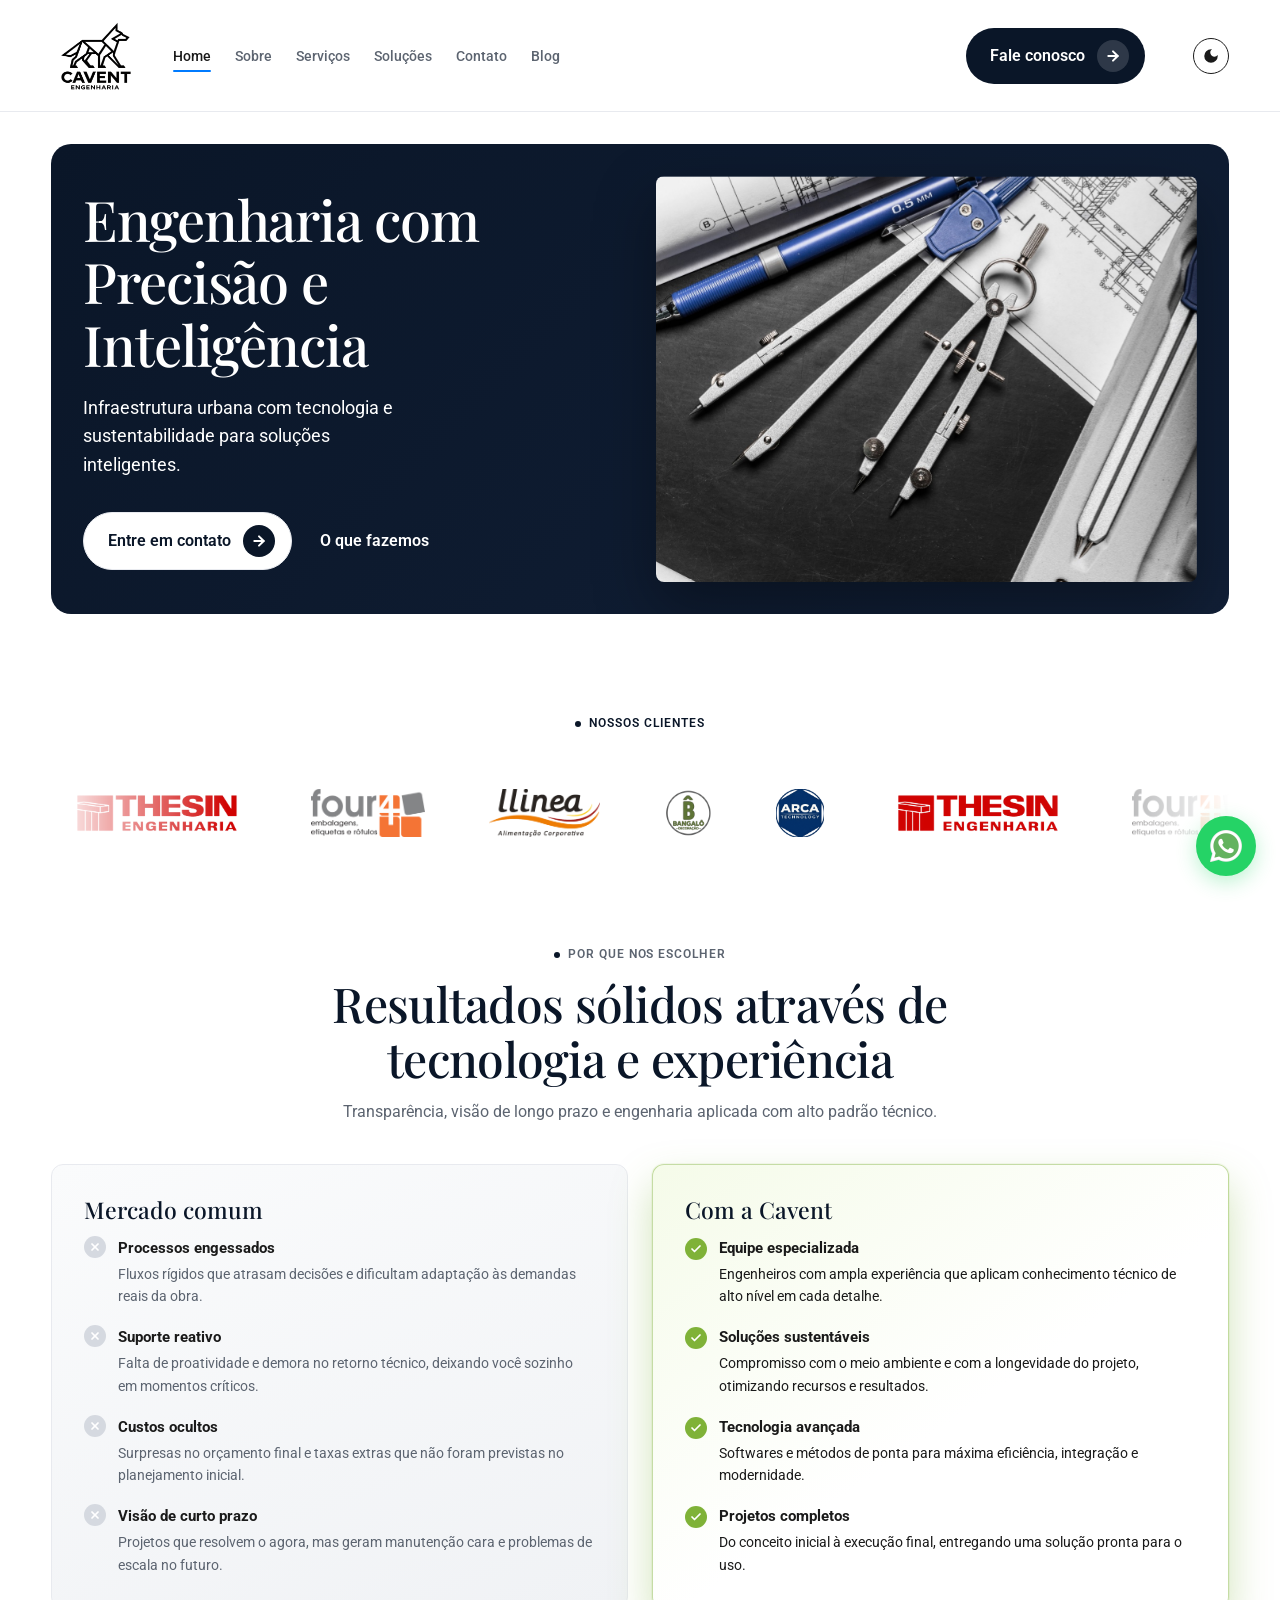
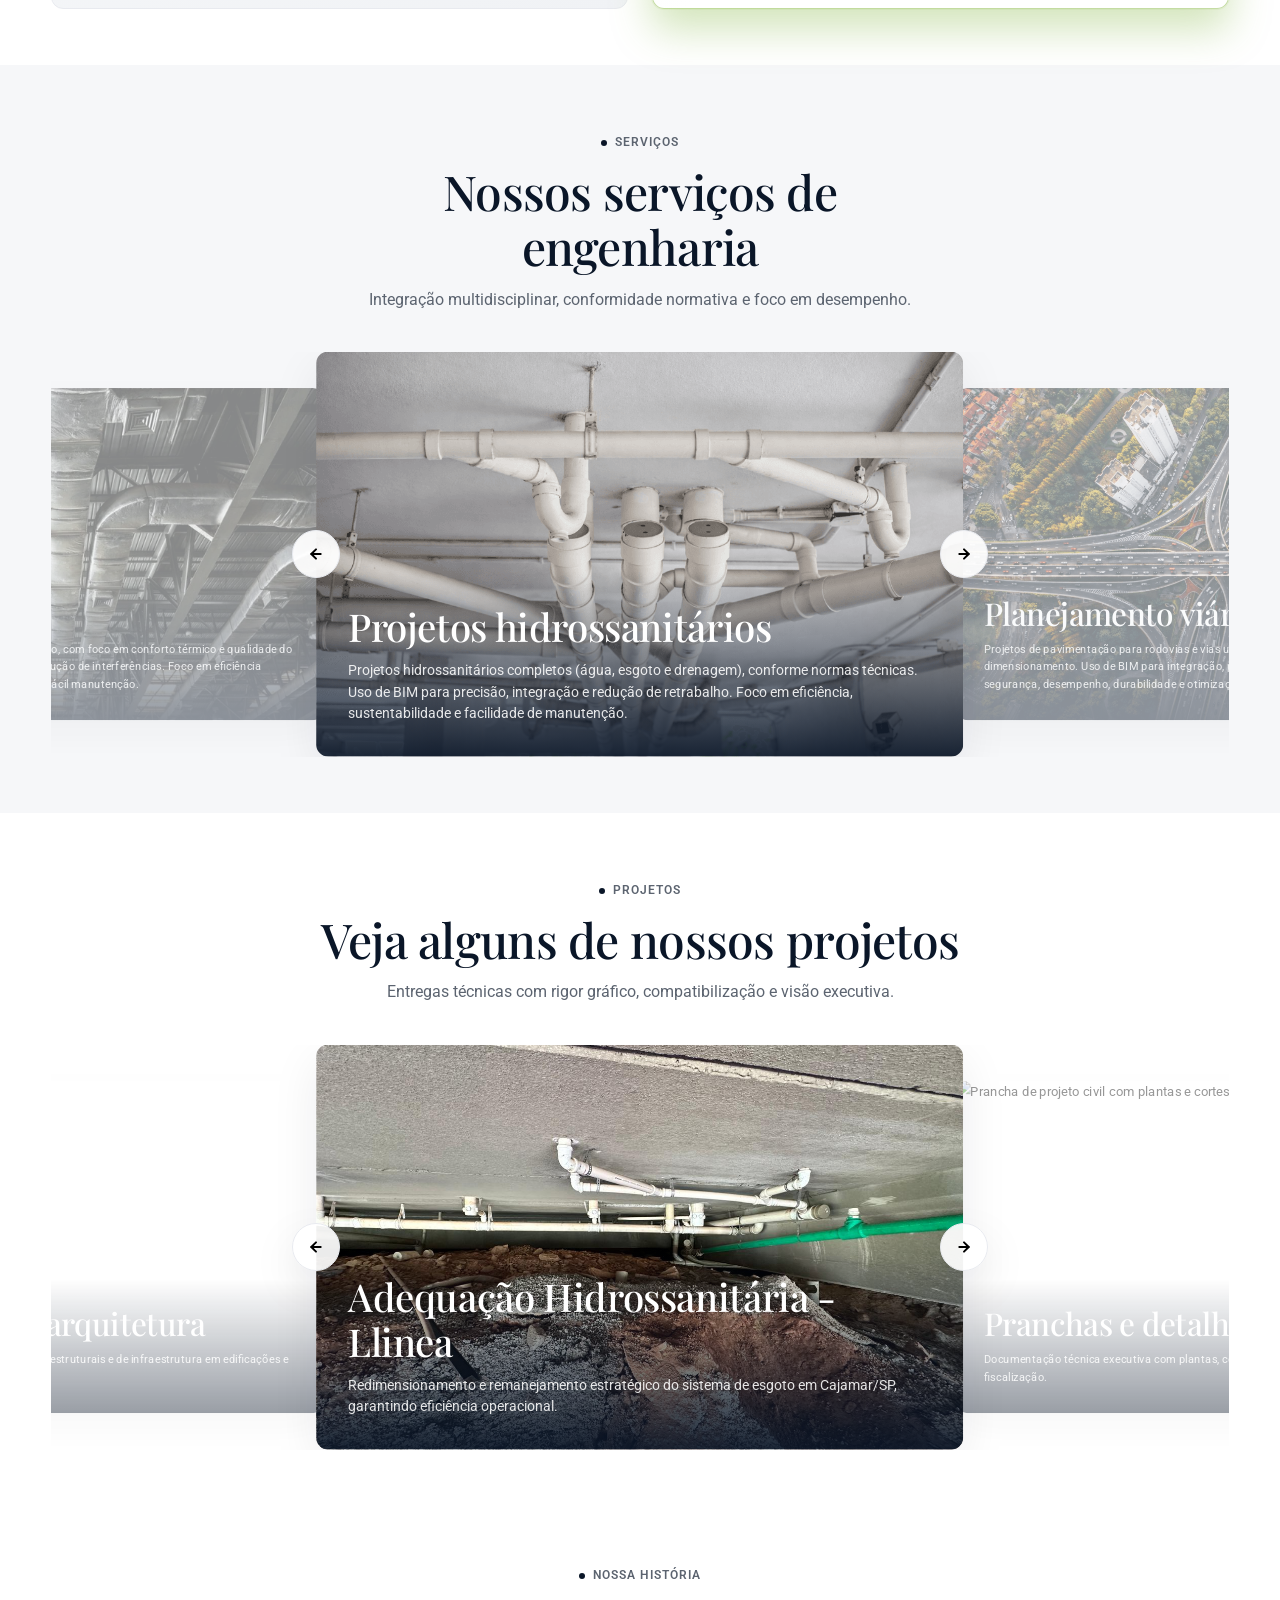
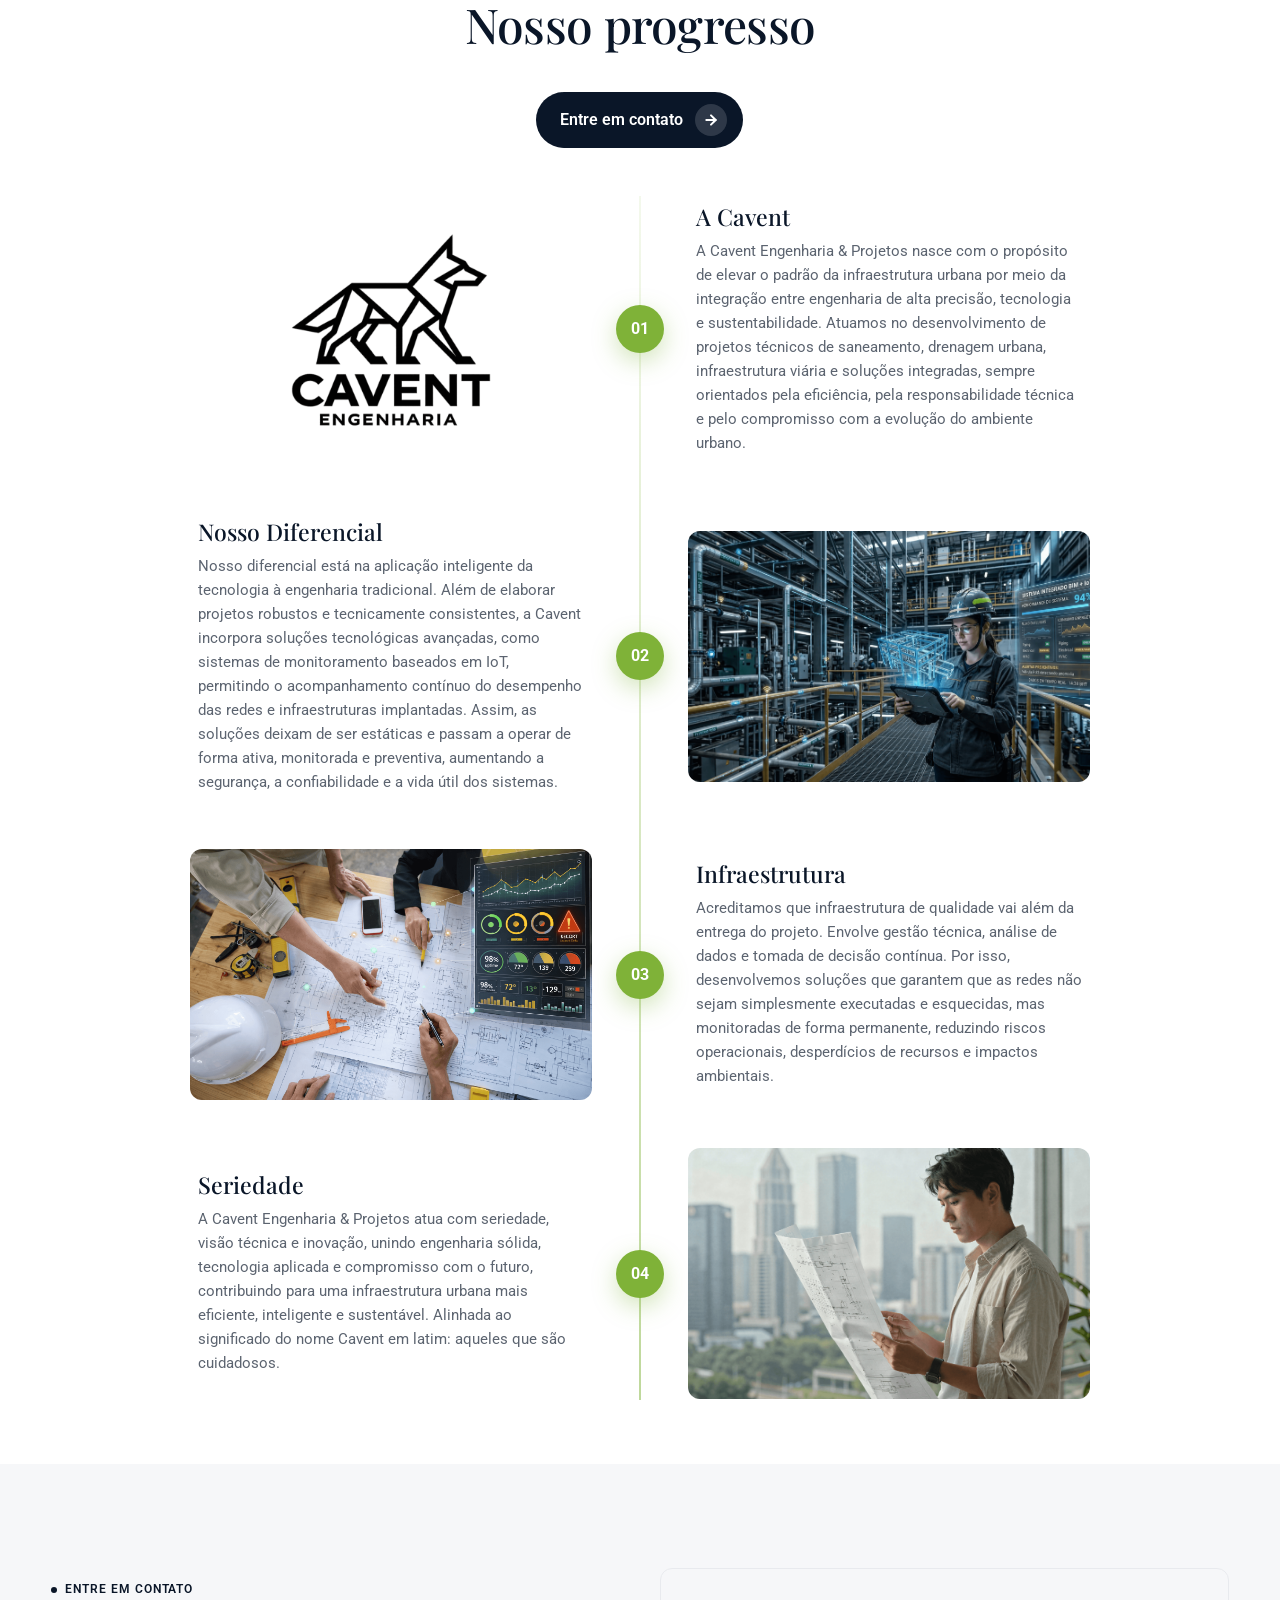
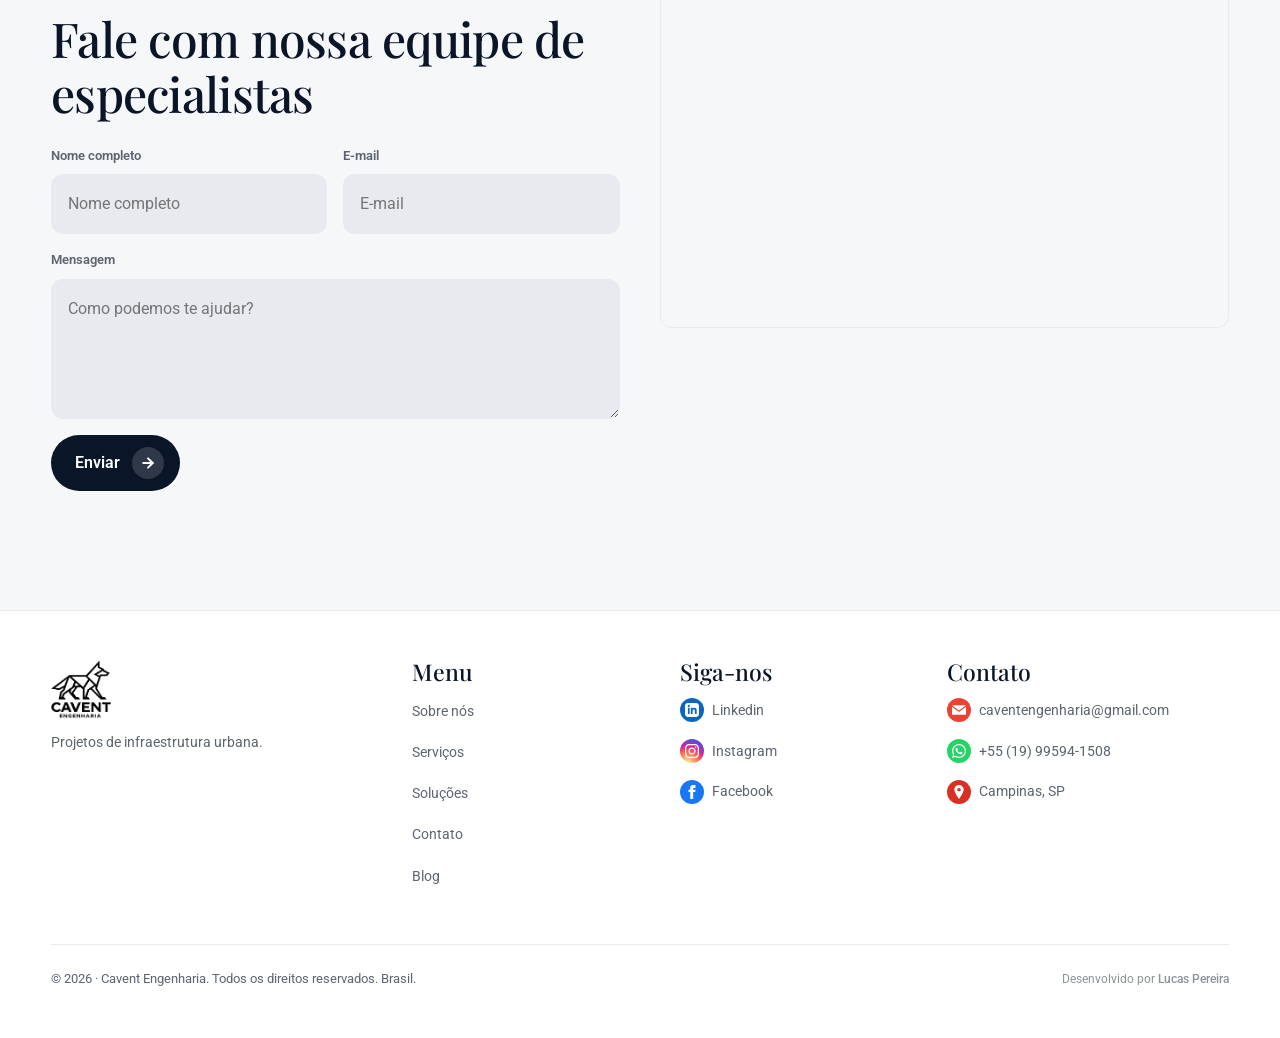
==== commit 9ef05318: "UI: Correções finais de layout, footer, SEO e responsividade - Timeline mobile: ordem corrigida para" ====
--- a/index.html
+++ b/index.html
@@ -462,10 +462,11 @@
       <div class="footer-col">
         <h4>Menu</h4>
         <ul class="footer-links">
+          <li><a href="sobre.html">Sobre nós</a></li>
           <li><a href="servicos.html">Serviços</a></li>
-          <li><a href="index.html#projetos">Projetos</a></li>
-          <li><a href="sobre.html">Sobre nós</a></li>
-          <li><a href="index.html#historia">Nossa história</a></li>
+          <li><a href="solucoes.html">Soluções</a></li>
+          <li><a href="contato.html">Contato</a></li>
+          <li><a href="blog.html">Blog</a></li>
         </ul>
       </div>
       <div class="footer-col">
--- a/css/styles.css
+++ b/css/styles.css
@@ -10,9 +10,9 @@
   --color-accent: #7fb238;
   --color-accent-soft: #e8f2d9;
   --color-accent-glow: rgba(127, 178, 56, 0.35);
-  --radius-lg: 16px;
-  --radius-md: 16px;
-  --radius-sm: 16px;
+  --radius-lg: 20px;
+  --radius-md: 12px;
+  --radius-sm: 8px;
   --radius-pill: 99px;
   --shadow-soft: 0 16px 48px rgba(10, 22, 40, 0.08);
   --font-sans: "Roboto", system-ui, sans-serif, system-ui, sans-serif;
@@ -507,7 +507,7 @@
   gap: 0.75rem 1.25rem;
 }
 .hero__media {
-  border-radius: var(--radius-md);
+  border-radius: var(--radius-sm);
   overflow: hidden;
   box-shadow: 0 24px 60px rgba(0, 0, 0, 0.35);
 }
@@ -952,10 +952,17 @@
   }
   .timeline__marker {
     margin-left: -64px;
+    order: 1;
+  }
+  .timeline__content {
+    order: 2;
+  }
+  .timeline__media {
+    order: 3;
   }
   .timeline__row--flip .timeline__content:first-child {
     text-align: left;
-    order: unset;
+    order: 2;
   }
 }
 .team-slab {
@@ -1145,7 +1152,7 @@
   justify-content: center;
   width: 24px;
   height: 24px;
-  border-radius: 16px;
+  border-radius: 50%;
   color: #fff;
   flex-shrink: 0;
 }
@@ -1260,9 +1267,23 @@
   .footer-grid {
     grid-template-columns: 1fr;
   }
+  .footer-col:first-child {
+    text-align: center;
+    display: flex;
+    flex-direction: column;
+    align-items: center;
+  }
+  .footer-col:first-child .brand {
+    justify-content: center;
+  }
+  .footer-col:first-child .brand__mark {
+    width: 80px;
+    height: 80px;
+  }
   .footer-col h4 {
     font-size: 18px;
     margin-bottom: 0.5rem;
+  }
   }
 }
 .grid-cards {
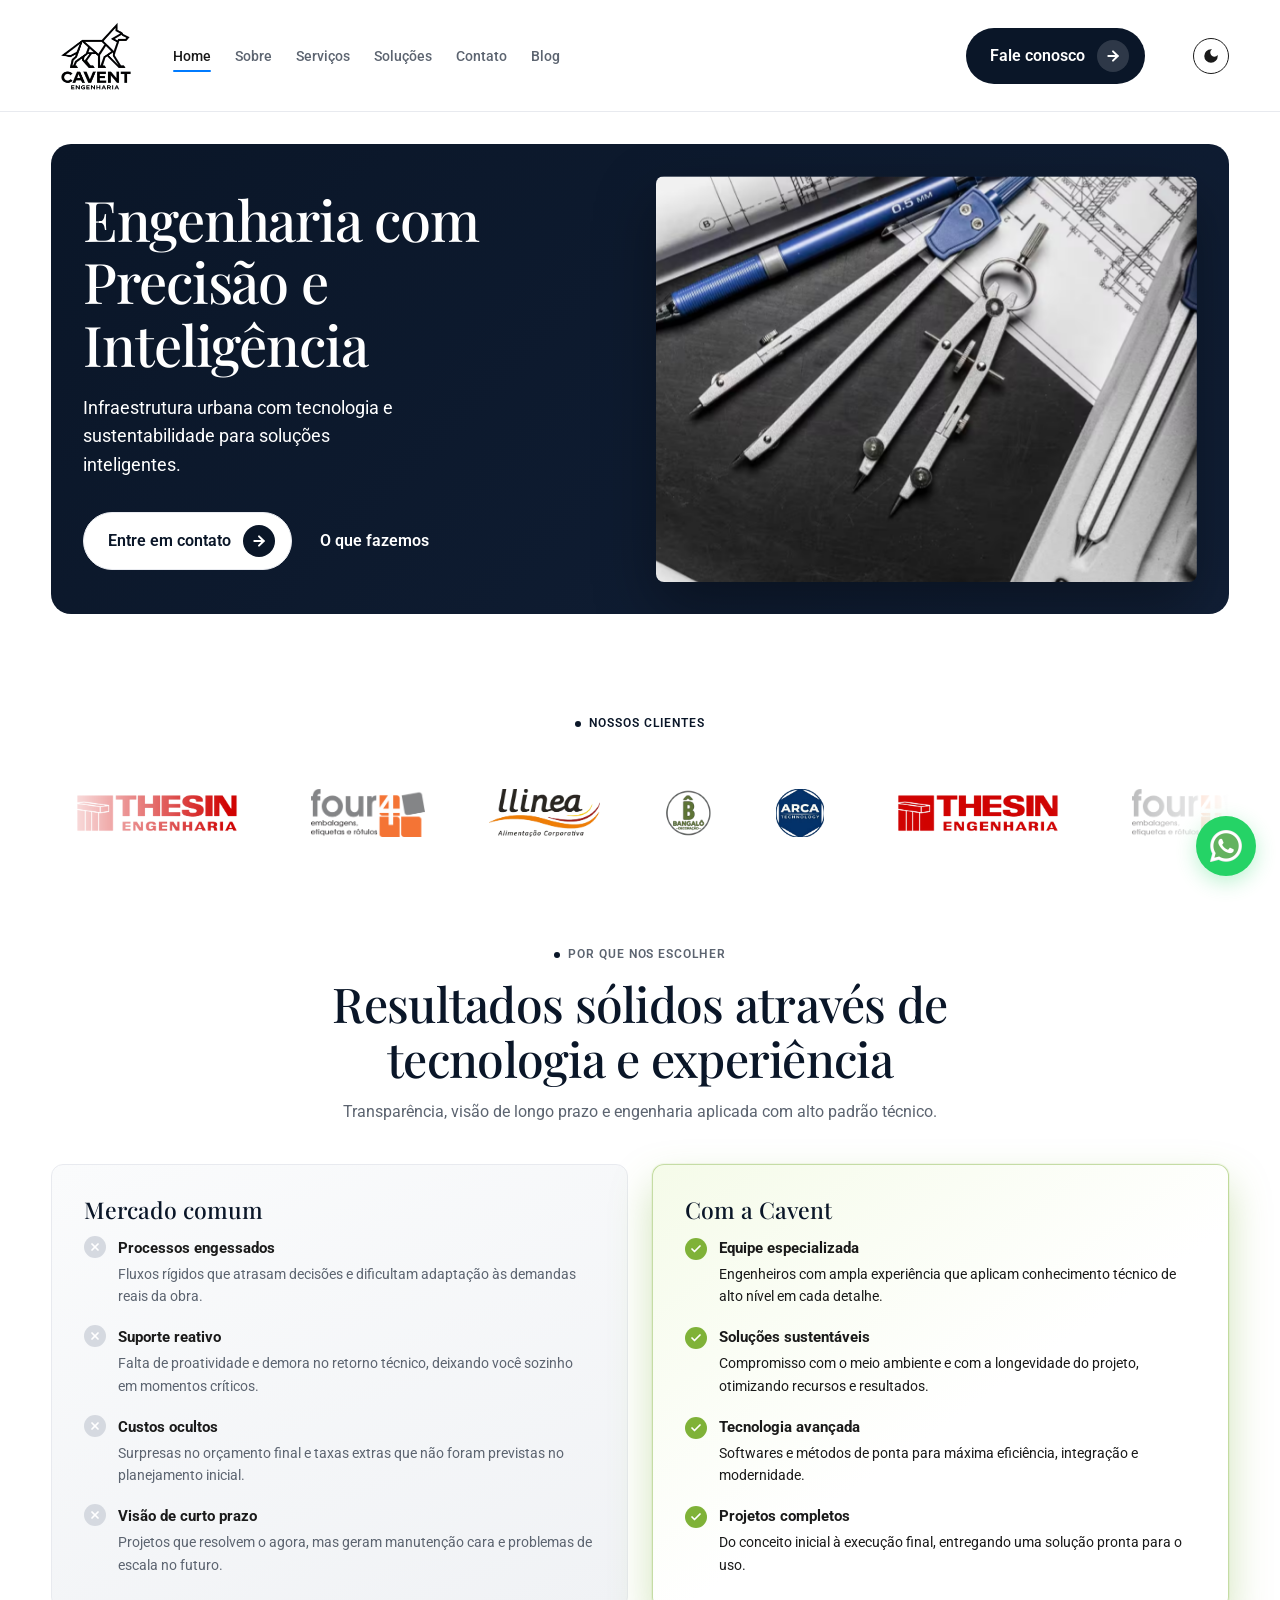
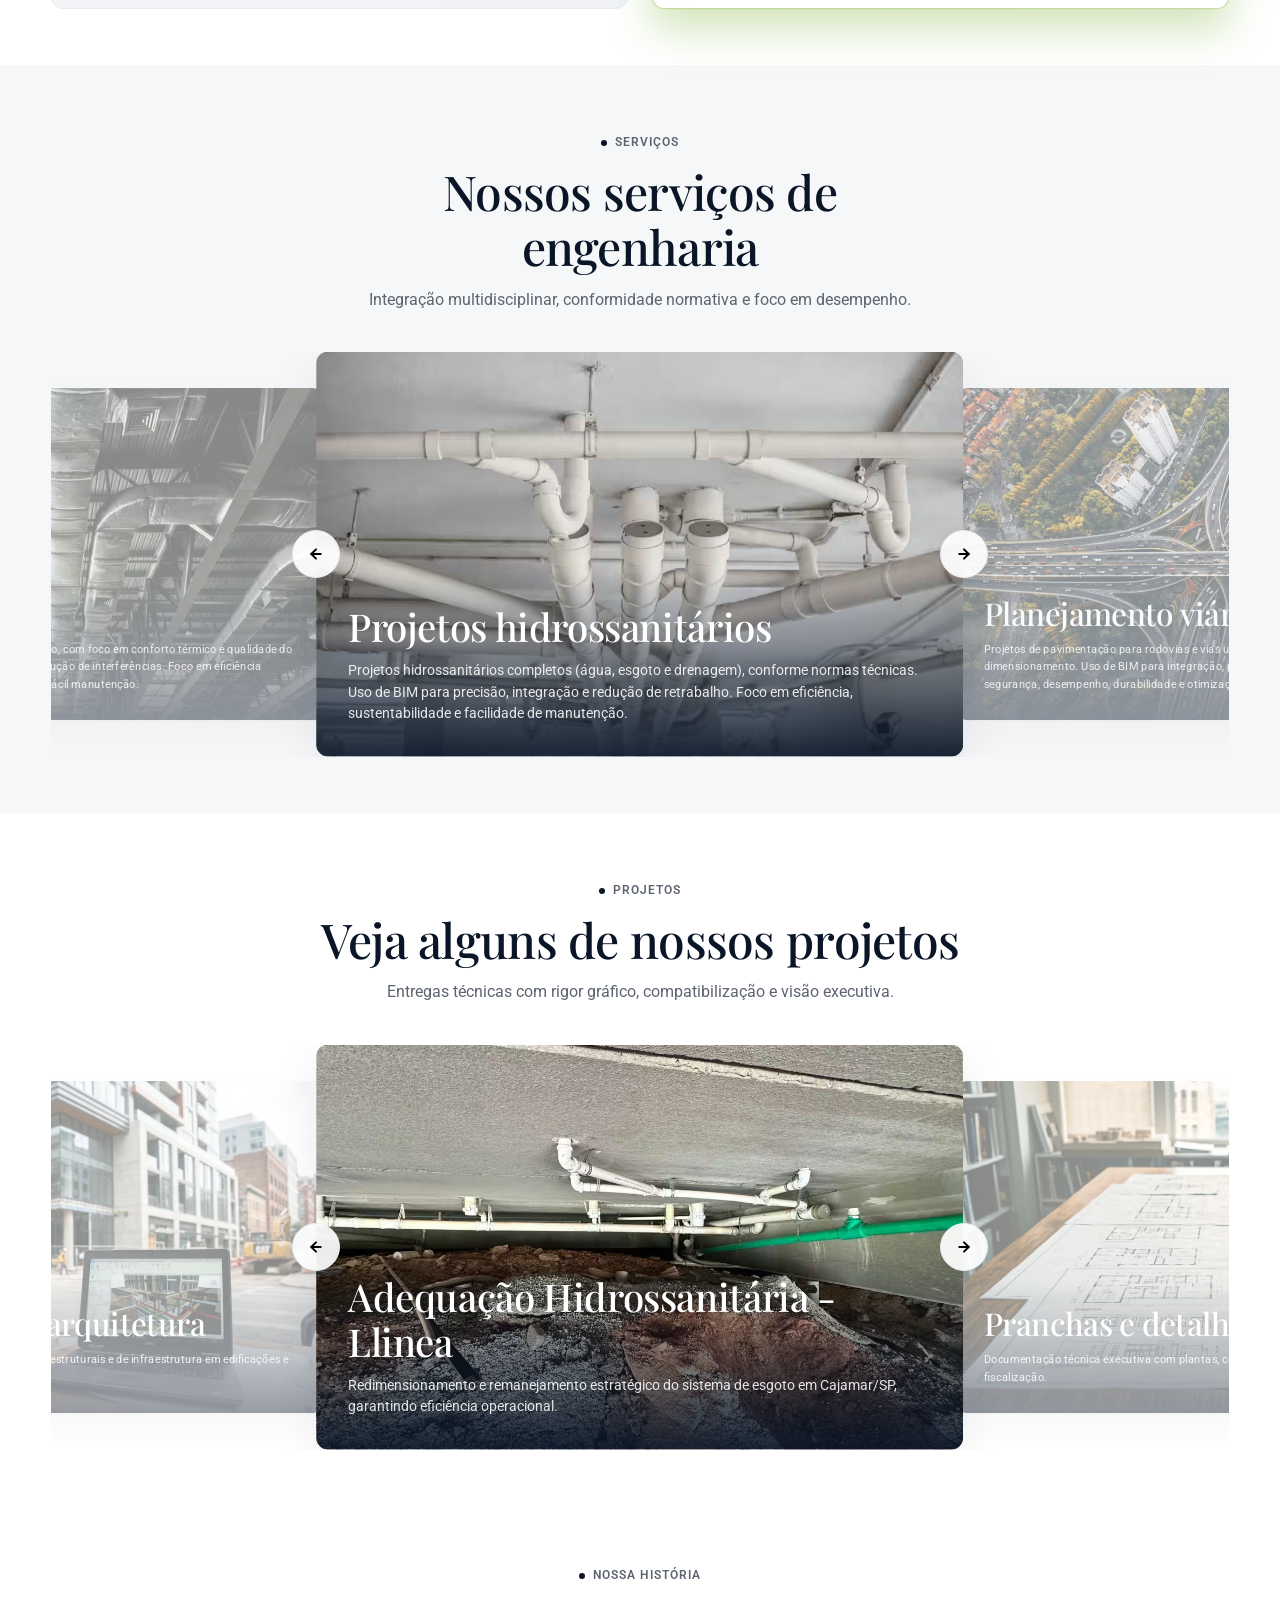
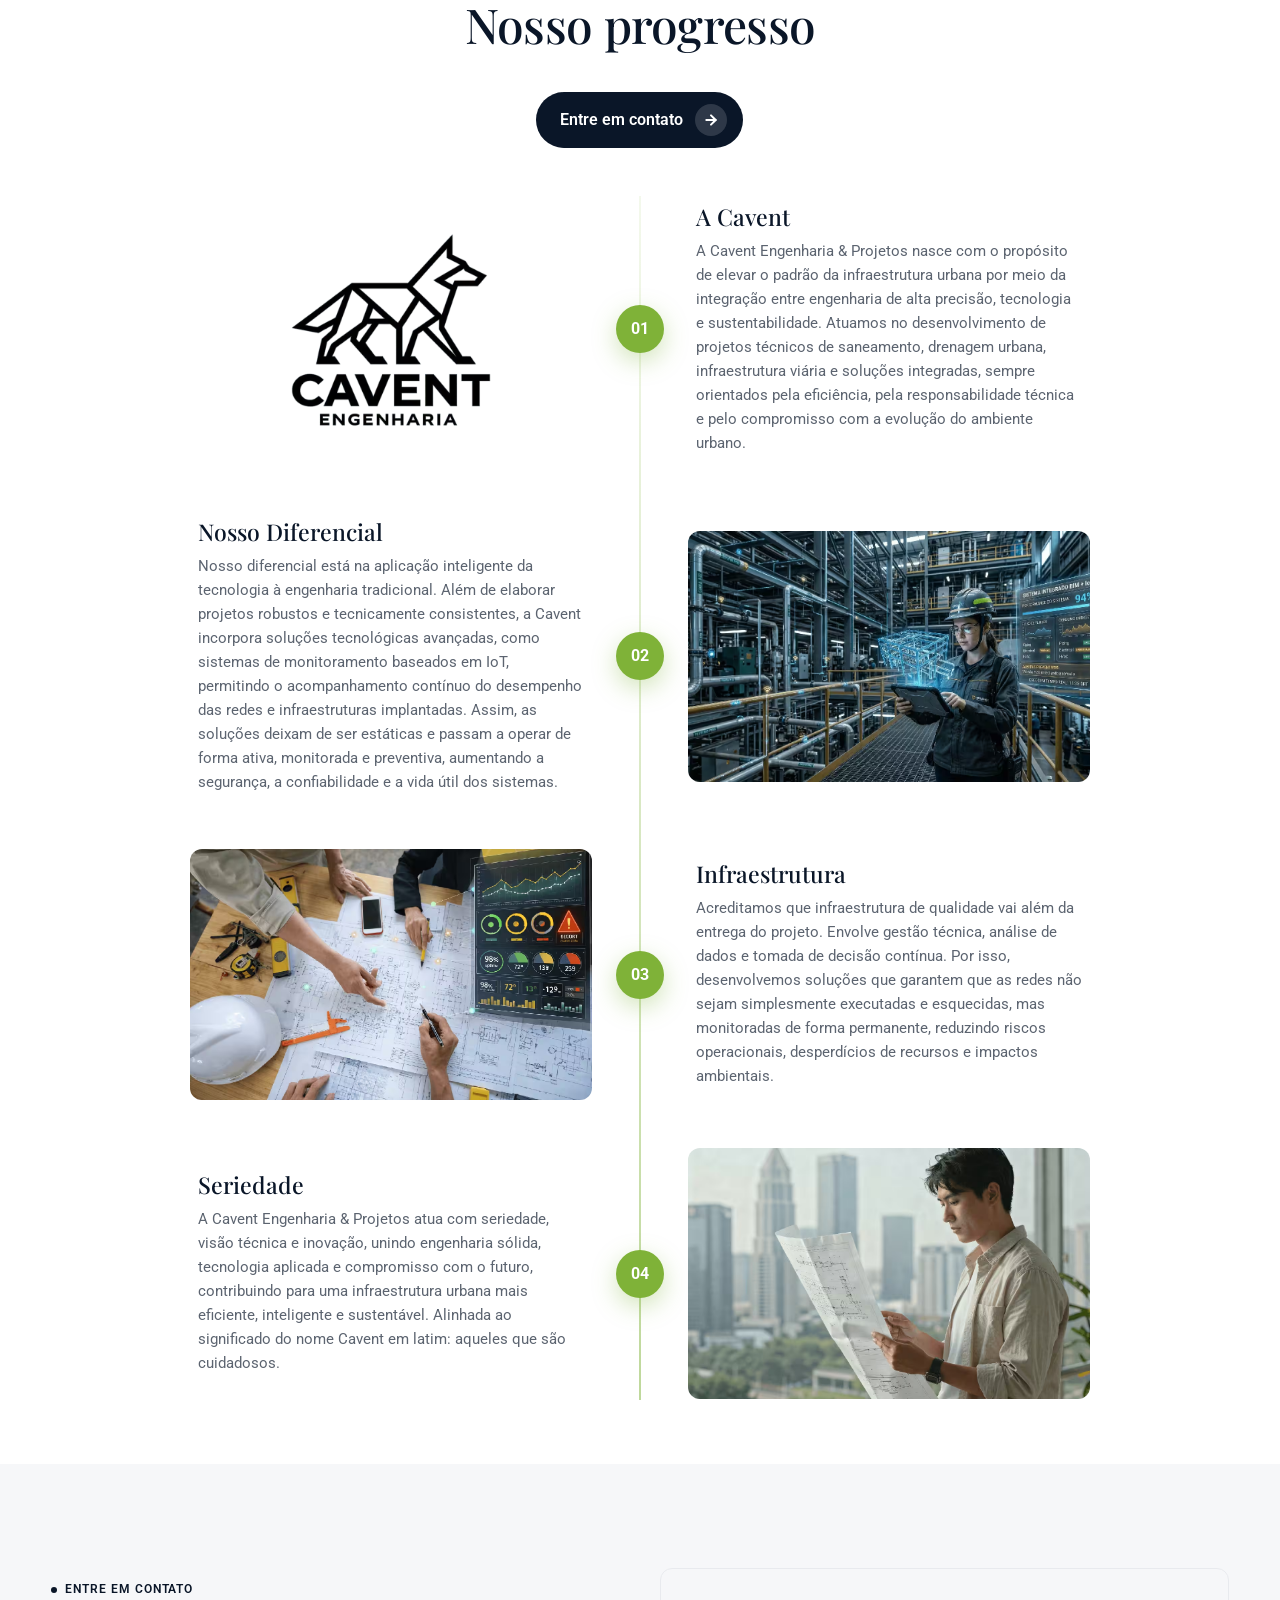
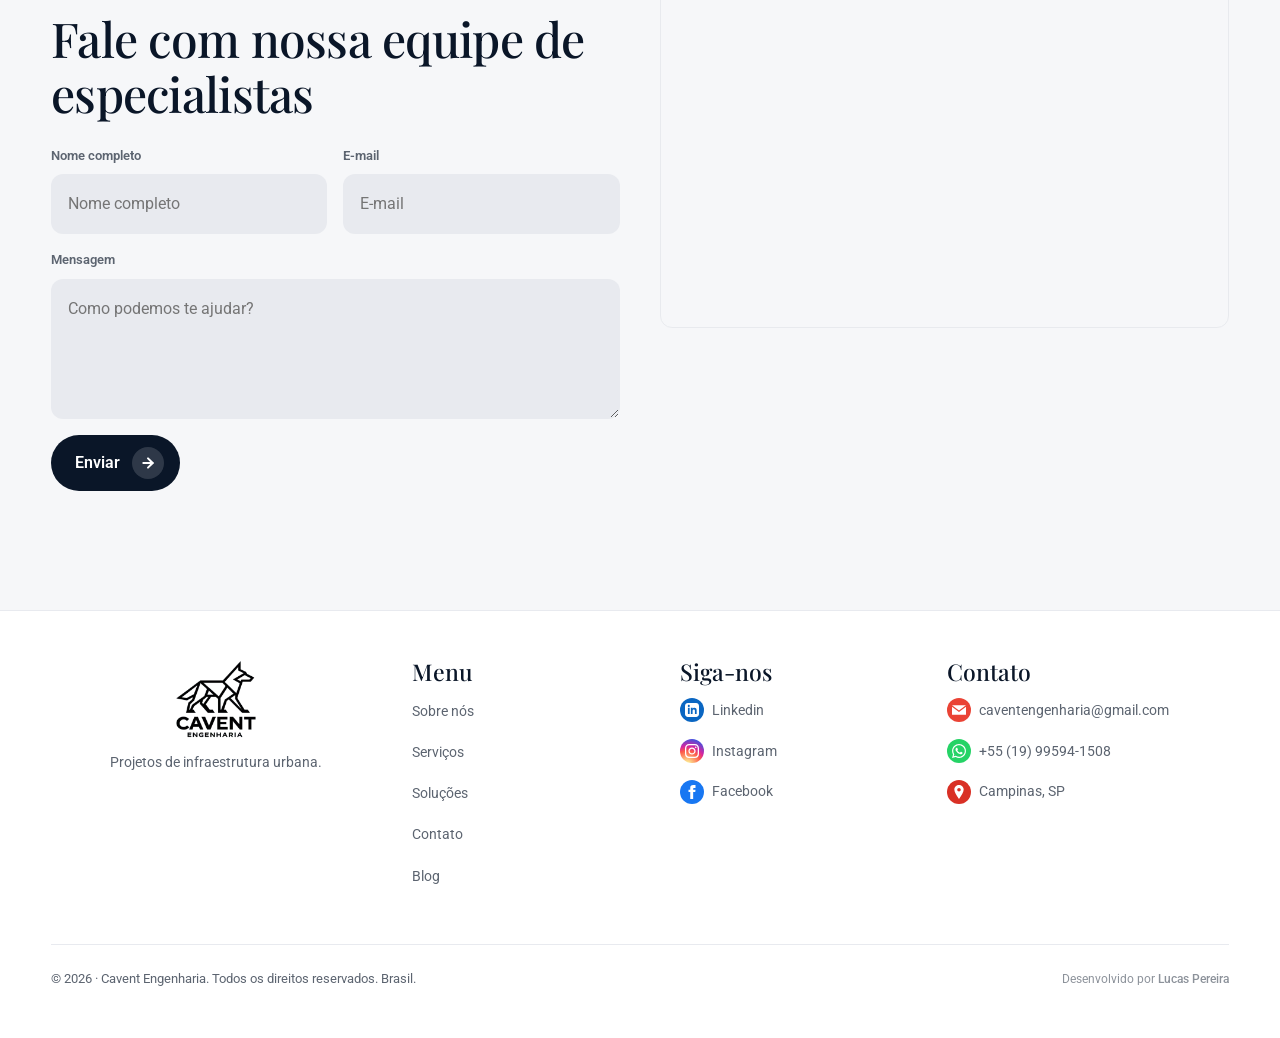
==== commit bab84128: "Perf: Otimiza assets comprimindo todas as imagens acima de 30kb para AVIF (reducao de mais de 95% do" ====
--- a/index.html
+++ b/index.html
@@ -12,7 +12,7 @@
   <meta property="og:type" content="website">
   <meta property="og:title" content="Cavent Engenharia | Engenharia com Precisão e Inteligência">
   <meta property="og:description" content="Projetos de infraestrutura urbana com tecnologia BIM e sustentabilidade. Hidrossanitário, viário, drenagem, elétrico e HVAC.">
-  <meta property="og:image" content="https://caventengenharia.com.br/assets/brand-og.png">
+  <meta property="og:image" content="https://caventengenharia.com.br/assets/brand-og.avif">
   <meta property="og:url" content="https://caventengenharia.com.br/">
   <meta property="og:site_name" content="Cavent Engenharia">
   <meta property="og:locale" content="pt_BR">
@@ -37,7 +37,7 @@
   <header class="site-header">
     <div class="container site-header__inner">
       <a class="brand" href="index.html" aria-label="Cavent Engenharia — início">
-        <img class="brand__mark" src="assets/brand-logo-vertical.png" width="40" height="40" alt="Logo Cavent Engenharia" decoding="async">
+        <img class="brand__mark" src="assets/brand-logo-vertical.avif" width="40" height="40" alt="Logo Cavent Engenharia" decoding="async">
         <span class="brand__text">
           <span class="brand__name">CAVENT</span>
           <span class="brand__tag">ENGENHARIA</span>
@@ -90,7 +90,7 @@
             </div>
           </div>
           <div class="hero__media">
-            <img src="assets/hero-main.jpg" width="1600" height="1067"
+            <img src="assets/hero-main.avif" width="1600" height="1067"
               alt="Pranchas técnicas, compassos e instrumentos de projeto sobre mesa">
           </div>
         </div>
@@ -106,14 +106,14 @@
           <div class="marquee-content">
             <img class="client-logo" src="assets/client-thesin.avif" alt="Thesin Engenharia">
             <img class="client-logo" src="assets/client-four4.avif" alt="four4">
-            <img class="client-logo" src="assets/client-llinea.png" alt="llinea">
-            <img class="client-logo" src="assets/client-bangalo.png" alt="BANGALÔ">
-            <img class="client-logo" src="assets/client-arca.png" alt="ARCA">
+            <img class="client-logo" src="assets/client-llinea.avif" alt="llinea">
+            <img class="client-logo" src="assets/client-bangalo.avif" alt="BANGALÔ">
+            <img class="client-logo" src="assets/client-arca.avif" alt="ARCA">
             <img class="client-logo" src="assets/client-thesin.avif" alt="Thesin Engenharia">
             <img class="client-logo" src="assets/client-four4.avif" alt="four4">
-            <img class="client-logo" src="assets/client-llinea.png" alt="llinea">
-            <img class="client-logo" src="assets/client-bangalo.png" alt="BANGALÔ">
-            <img class="client-logo" src="assets/client-arca.png" alt="ARCA">
+            <img class="client-logo" src="assets/client-llinea.avif" alt="llinea">
+            <img class="client-logo" src="assets/client-bangalo.avif" alt="BANGALÔ">
+            <img class="client-logo" src="assets/client-arca.avif" alt="ARCA">
           </div>
         </div>
       </div>
@@ -216,7 +216,7 @@
             <div class="carousel__track" data-carousel-track>
               <div class="carousel__slide" data-carousel-slide>
                 <article class="carousel-card">
-                  <img src="assets/service-hidrossanitario.png" width="1024" height="683"
+                  <img src="assets/service-hidrossanitario.avif" width="1024" height="683"
                     alt="Instalações hidrossanitárias em forro técnico">
                   <div class="carousel-card__body">
                     <h3>Projetos hidrossanitários</h3>
@@ -228,7 +228,7 @@
               </div>
               <div class="carousel__slide" data-carousel-slide>
                 <article class="carousel-card">
-                  <img src="assets/service-viario.png" width="1024" height="683" alt="Vista aérea de interseção viária">
+                  <img src="assets/service-viario.avif" width="1024" height="683" alt="Vista aérea de interseção viária">
                   <div class="carousel-card__body">
                     <h3>Planejamento viário</h3>
                     <p>Projetos de pavimentação para rodovias e vias urbanas, com estudos geométricos e dimensionamento.
@@ -239,7 +239,7 @@
               </div>
               <div class="carousel__slide" data-carousel-slide>
                 <article class="carousel-card">
-                  <img src="assets/service-drenagem.png" width="1024" height="683" alt="Infraestrutura de drenagem urbana">
+                  <img src="assets/service-drenagem.avif" width="1024" height="683" alt="Infraestrutura de drenagem urbana">
                   <div class="carousel-card__body">
                     <h3>Drenagem urbana</h3>
                     <p>Projetos completos de redes urbanas (água, esgoto e drenagem), com dimensionamento e normas
@@ -250,7 +250,7 @@
               </div>
               <div class="carousel__slide" data-carousel-slide>
                 <article class="carousel-card">
-                  <img src="assets/service-eletrico.webp" width="1024" height="702" alt="Detalhe de projeto elétrico">
+                  <img src="assets/service-eletrico.avif" width="1024" height="702" alt="Detalhe de projeto elétrico">
                   <div class="carousel-card__body">
                     <h3>Projeto elétrico</h3>
                     <p>Projetos de instalações elétricas de baixa tensão, incluindo iluminação, circuitos e proteção.
@@ -261,7 +261,7 @@
               </div>
               <div class="carousel__slide" data-carousel-slide>
                 <article class="carousel-card">
-                  <img src="assets/service-hvac.webp" width="800" height="450" alt="Sistema de climatização em edificação">
+                  <img src="assets/service-hvac.avif" width="800" height="450" alt="Sistema de climatização em edificação">
                   <div class="carousel-card__body">
                     <h3>Projeto de HVAC</h3>
                     <p>Projetos de climatização, ventilação e exaustão, com foco em conforto térmico e qualidade do ar.
@@ -293,7 +293,7 @@
             <div class="carousel__track" data-carousel-track>
               <div class="carousel__slide" data-carousel-slide>
                 <article class="carousel-card">
-                  <img src="assets/proj-llinea.jpg" width="1600" height="693" alt="Adequação Hidrossanitária Llinea">
+                  <img src="assets/proj-llinea.avif" width="1600" height="693" alt="Adequação Hidrossanitária Llinea">
                   <div class="carousel-card__body">
                     <h3>Adequação Hidrossanitária - Llinea</h3>
                     <p>Redimensionamento e remanejamento estratégico do sistema de esgoto em Cajamar/SP, garantindo eficiência operacional.</p>
@@ -302,7 +302,7 @@
               </div>
               <div class="carousel__slide" data-carousel-slide>
                 <article class="carousel-card">
-                  <img src="assets/documentacao-executiva.png" width="1600" height="872"
+                  <img src="assets/documentacao-executiva.avif" width="1600" height="872"
                     alt="Prancha de projeto civil com plantas e cortes">
                   <div class="carousel-card__body">
                     <h3>Pranchas e detalhamento</h3>
@@ -312,7 +312,7 @@
               </div>
               <div class="carousel__slide" data-carousel-slide>
                 <article class="carousel-card">
-                  <img src="assets/bim-e-compatibilizacao.png" width="1536" height="1024"
+                  <img src="assets/bim-e-compatibilizacao.avif" width="1536" height="1024"
                     alt="Projeto de arquitetura e infraestrutura">
                   <div class="carousel-card__body">
                     <h3>Infraestrutura e arquitetura</h3>
@@ -346,7 +346,7 @@
         <div class="timeline">
           <div class="timeline__row" data-reveal>
             <div class="timeline__media" style="display: flex; justify-content: center; align-items: center;">
-              <img src="assets/brand-logo-vertical.png" alt="CAVENT ENGENHARIA" style="object-fit: contain; max-width: 80%; max-height: 250px;">
+              <img src="assets/brand-logo-vertical.avif" alt="CAVENT ENGENHARIA" style="object-fit: contain; max-width: 80%; max-height: 250px;">
             </div>
             <div class="timeline__marker" aria-hidden="true">01</div>
             <div class="timeline__content">
@@ -370,12 +370,12 @@
             </div>
             <div class="timeline__marker" aria-hidden="true">02</div>
             <div class="timeline__media">
-              <img src="assets/proj-urbano.png" alt="Engenheira em ambiente industrial com tablet">
+              <img src="assets/proj-urbano.avif" alt="Engenheira em ambiente industrial com tablet">
             </div>
           </div>
           <div class="timeline__row" data-reveal>
             <div class="timeline__media">
-              <img src="assets/misc-dashboard.png" alt="Mãos sobre prancha com tablet e gráficos">
+              <img src="assets/misc-dashboard.avif" alt="Mãos sobre prancha com tablet e gráficos">
             </div>
             <div class="timeline__marker" aria-hidden="true">03</div>
             <div class="timeline__content">
@@ -396,7 +396,7 @@
             </div>
             <div class="timeline__marker" aria-hidden="true">04</div>
             <div class="timeline__media">
-              <img src="assets/misc-engineer.png" alt="Profissional analisando projeto com cidade ao fundo">
+              <img src="assets/misc-engineer.avif" alt="Profissional analisando projeto com cidade ao fundo">
             </div>
           </div>
         </div>
@@ -452,7 +452,7 @@
     <div class="container footer-grid">
       <div class="footer-col">
         <div class="brand" style="margin-bottom:0.75rem">
-          <img class="brand__mark" src="assets/brand-logo-vertical.png" width="36" height="36" alt="Logo Cavent Engenharia" decoding="async">
+          <img class="brand__mark" src="assets/brand-logo-vertical.avif" width="36" height="36" alt="Logo Cavent Engenharia" decoding="async">
           <span class="brand__text">
             <span class="brand__name">CAVENT ENGENHARIA</span>
           </span>
@@ -523,8 +523,8 @@
     "name": "Cavent Engenharia & Projetos",
     "description": "Projetos de infraestrutura urbana com precisão, tecnologia BIM e sustentabilidade. Hidrossanitário, viário, drenagem, elétrico e HVAC.",
     "url": "https://caventengenharia.com.br",
-    "logo": "https://caventengenharia.com.br/assets/brand-logo-vertical.png",
-    "image": "https://caventengenharia.com.br/assets/brand-og.png",
+    "logo": "https://caventengenharia.com.br/assets/brand-logo-vertical.avif",
+    "image": "https://caventengenharia.com.br/assets/brand-og.avif",
     "telephone": "+55-19-99594-1508",
     "email": "caventengenharia@gmail.com",
     "address": {
--- a/css/styles.css
+++ b/css/styles.css
@@ -955,14 +955,14 @@
     order: 1;
   }
   .timeline__content {
+    order: 3;
+  }
+  .timeline__media {
     order: 2;
-  }
-  .timeline__media {
-    order: 3;
   }
   .timeline__row--flip .timeline__content:first-child {
     text-align: left;
-    order: 2;
+    order: 3;
   }
 }
 .team-slab {
@@ -1127,6 +1127,19 @@
   gap: 2rem;
   margin-bottom: 2.5rem;
 }
+.footer-col:first-child {
+  text-align: center;
+  display: flex;
+  flex-direction: column;
+  align-items: center;
+}
+.footer-col:first-child .brand {
+  justify-content: center;
+}
+.footer-col:first-child .brand__mark {
+  width: 80px;
+  height: 80px;
+}
 .footer-col a,
 .footer-col p {
   display: block;
@@ -1267,23 +1280,9 @@
   .footer-grid {
     grid-template-columns: 1fr;
   }
-  .footer-col:first-child {
-    text-align: center;
-    display: flex;
-    flex-direction: column;
-    align-items: center;
-  }
-  .footer-col:first-child .brand {
-    justify-content: center;
-  }
-  .footer-col:first-child .brand__mark {
-    width: 80px;
-    height: 80px;
-  }
   .footer-col h4 {
     font-size: 18px;
     margin-bottom: 0.5rem;
-  }
   }
 }
 .grid-cards {
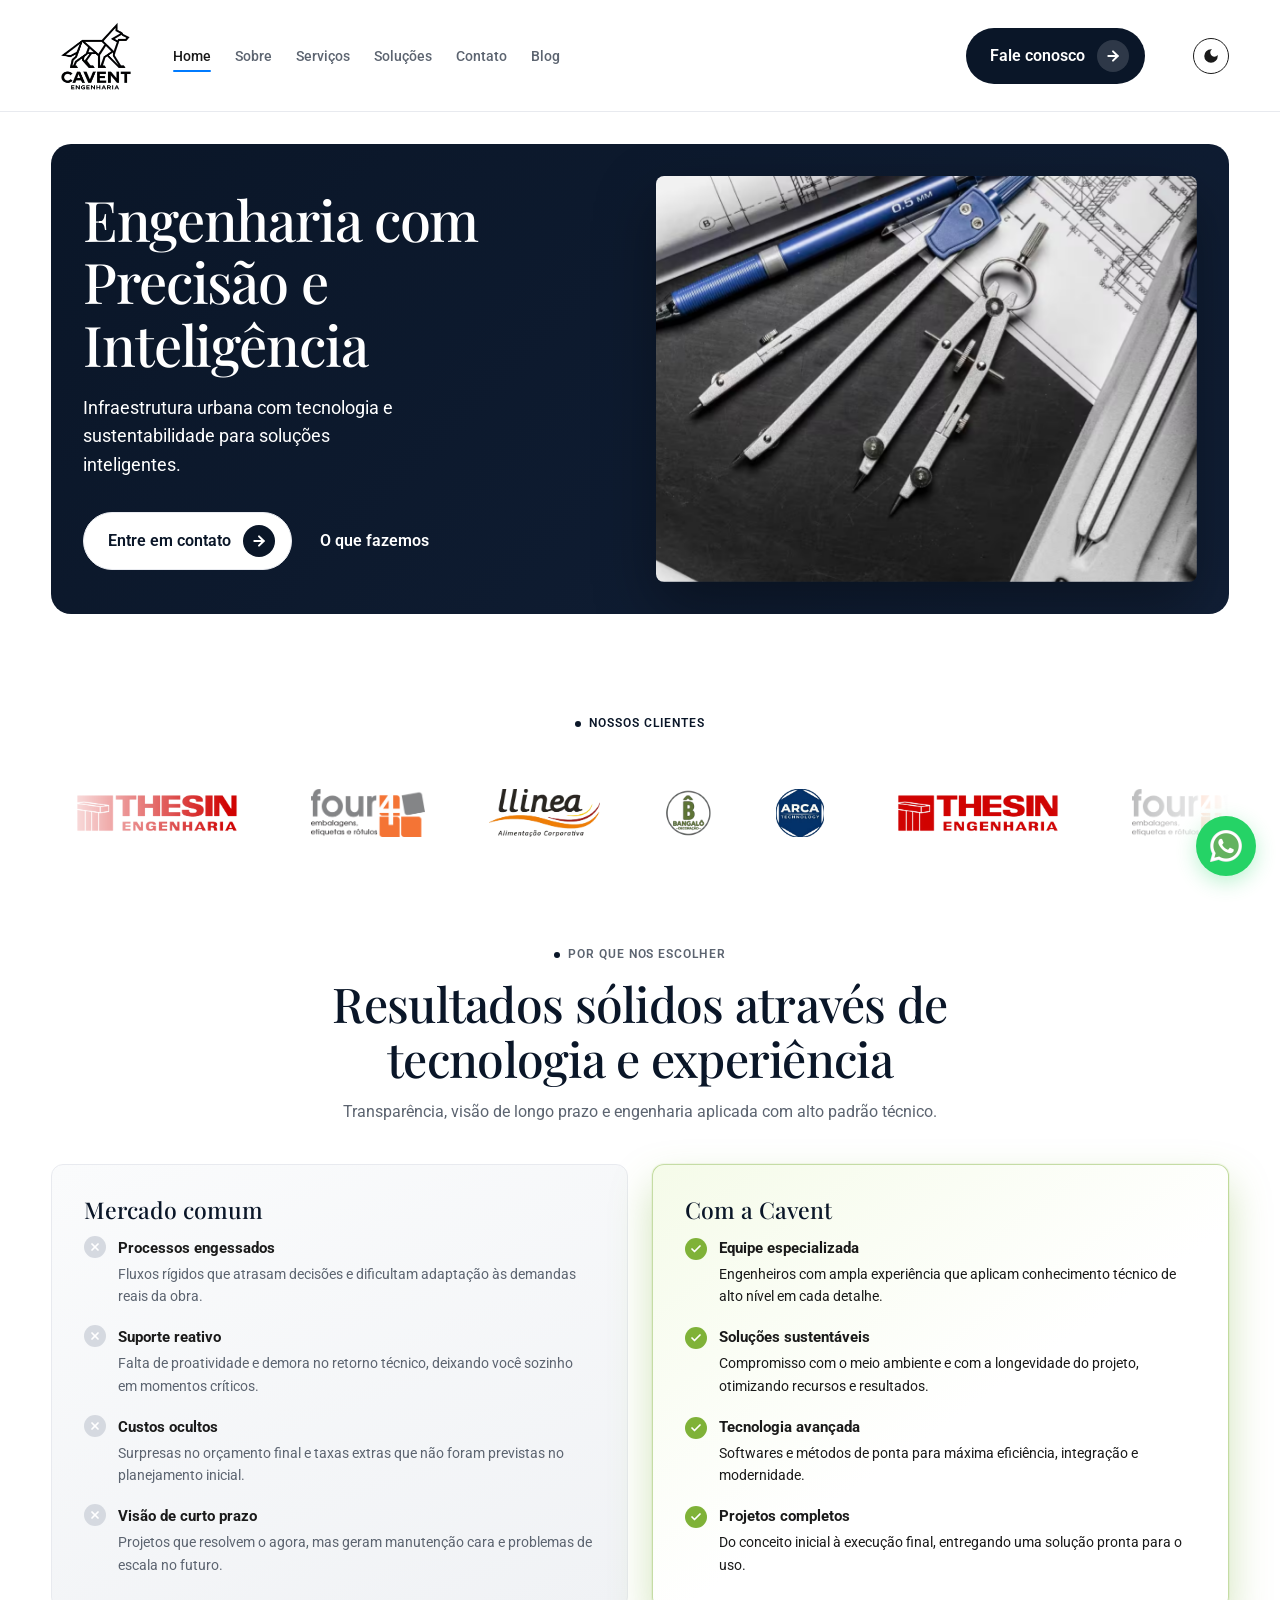
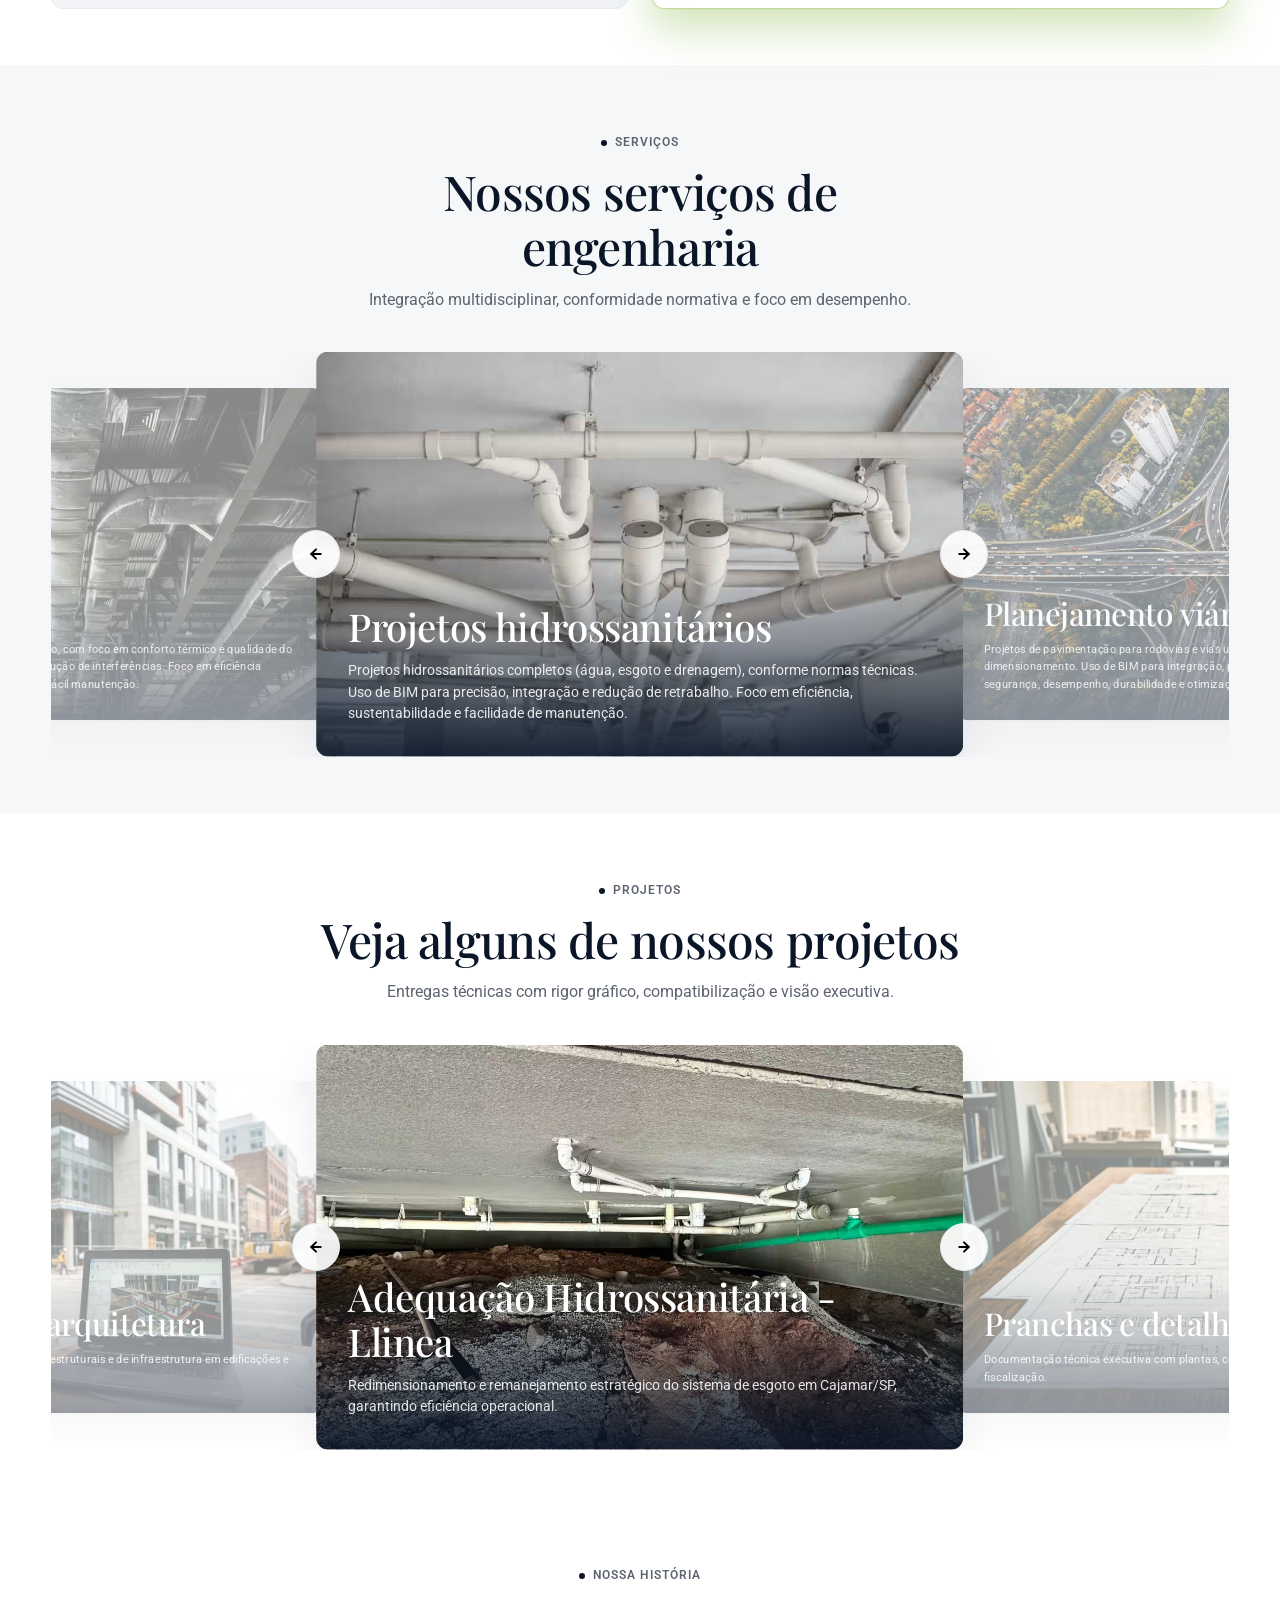
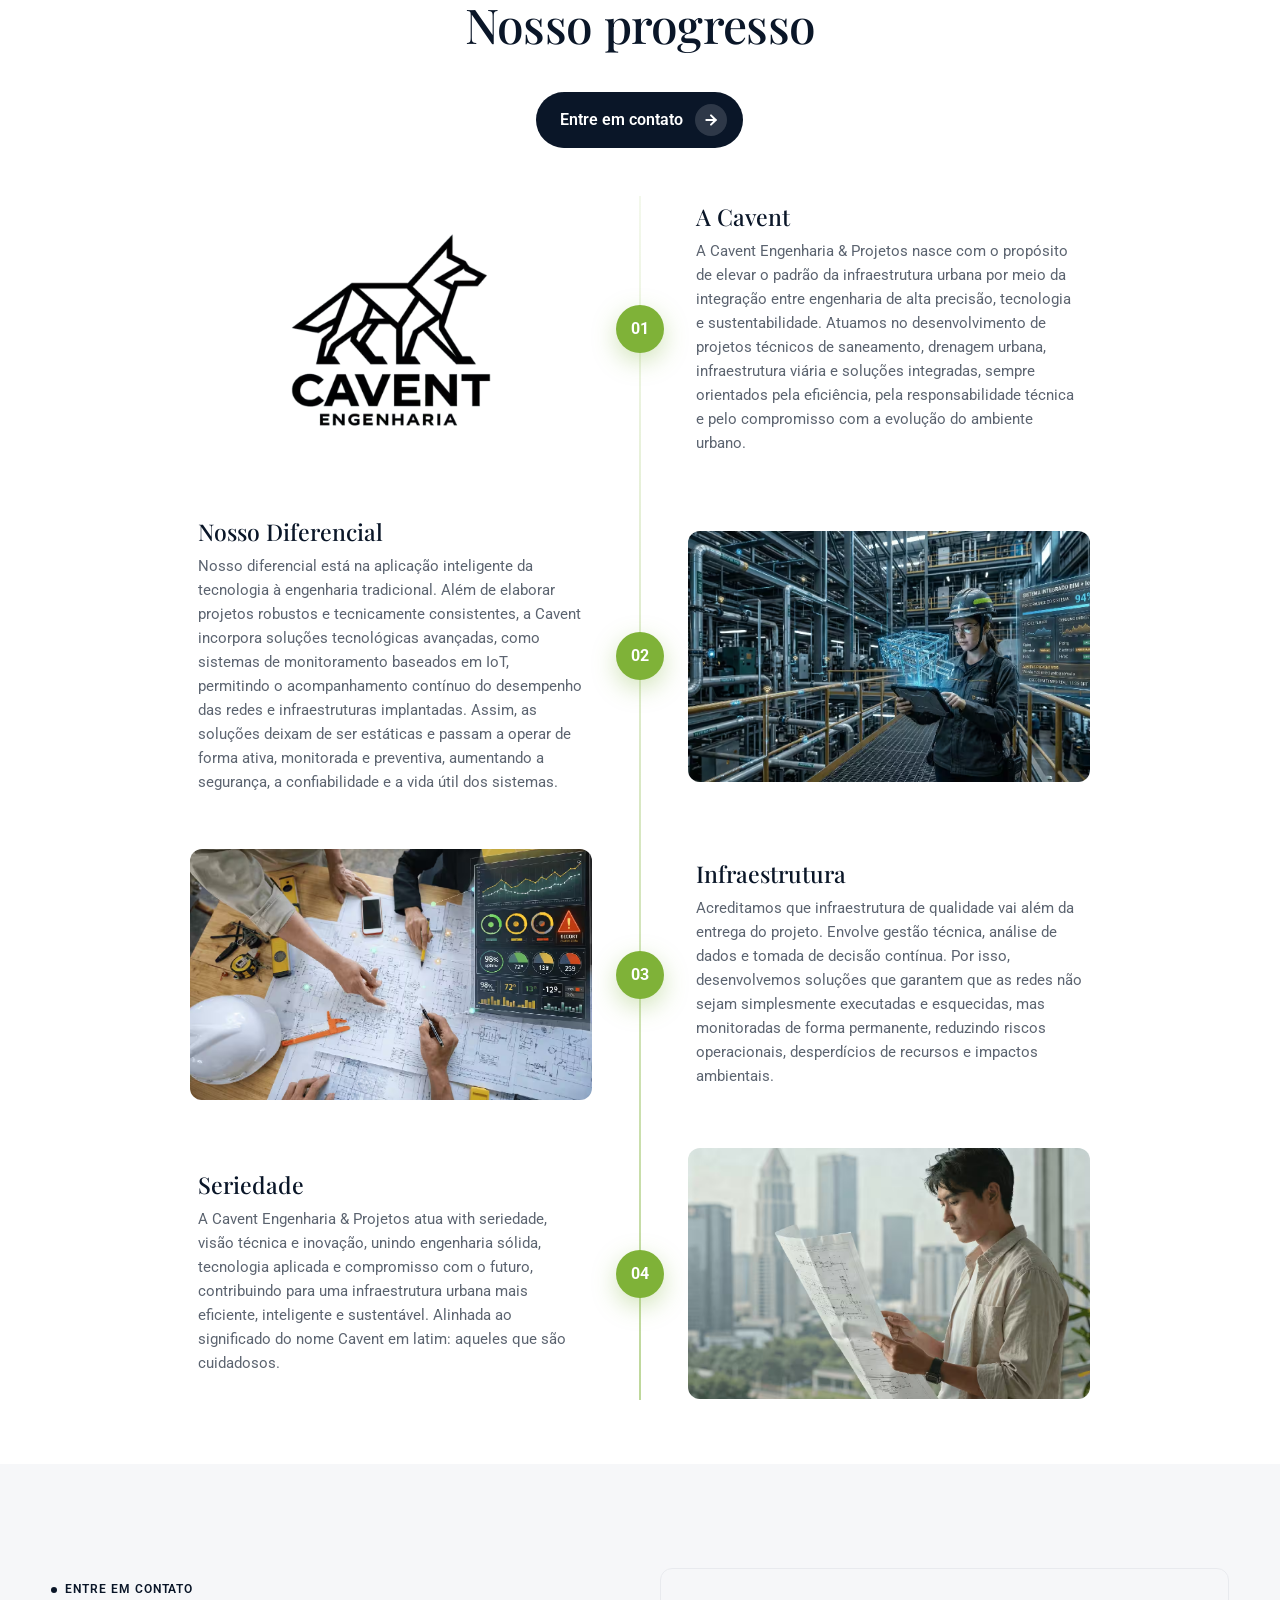
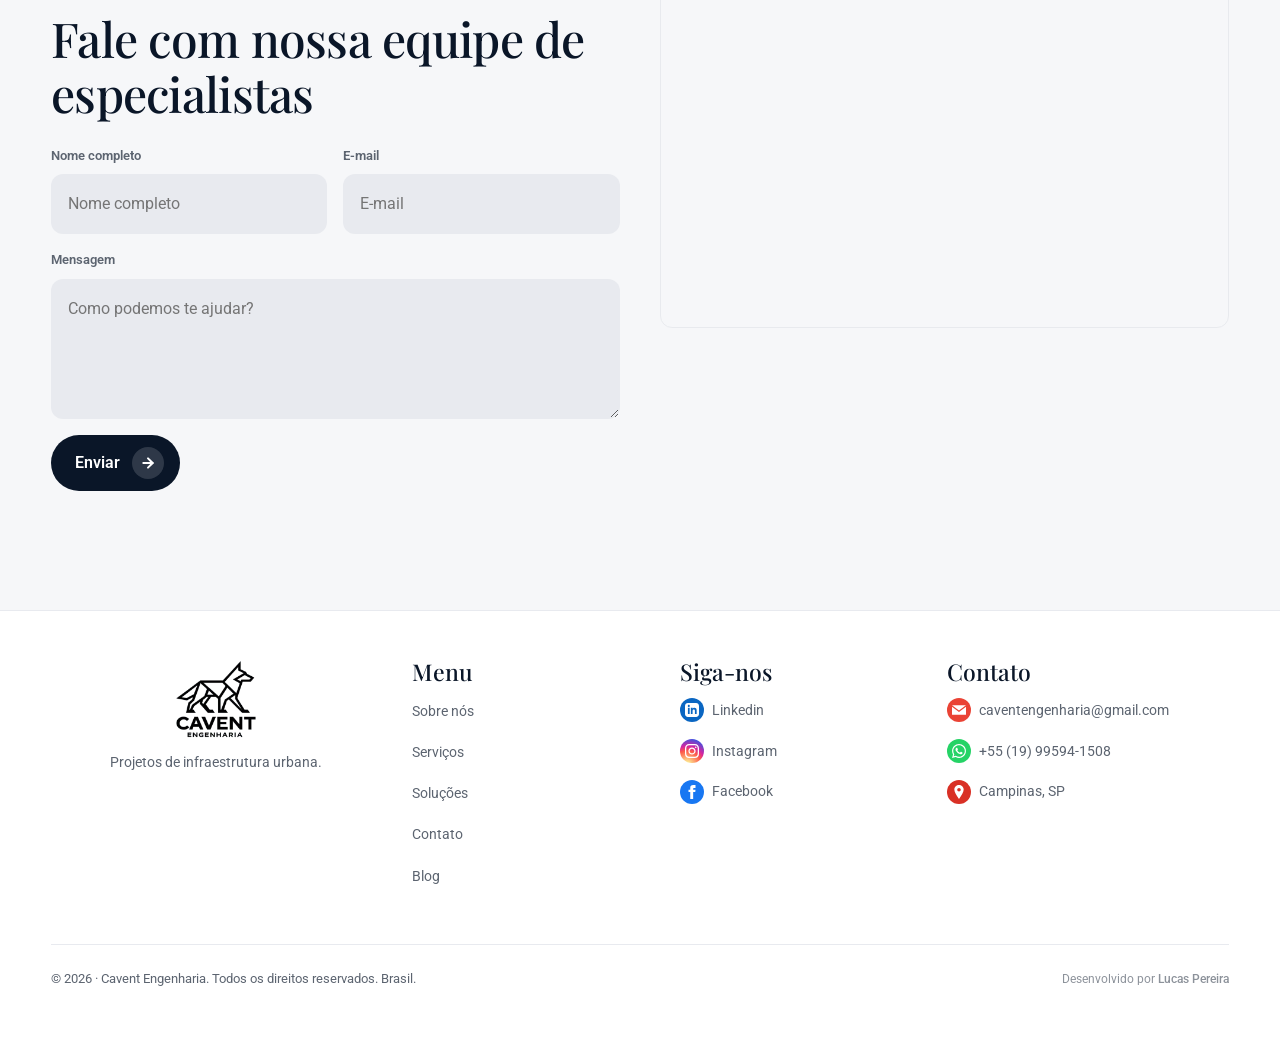
==== commit c3f8088b: "perf: Otimização crítica de performance e LCP - Adição de fetchpriority='high' e preload na imagem H" ====
--- a/index.html
+++ b/index.html
@@ -19,6 +19,7 @@
   <link rel="icon" href="assets/brand-favicon.png" type="image/png" sizes="any">
   <link rel="apple-touch-icon" href="assets/brand-favicon.png">
   <title>Cavent Engenharia | Engenharia com Precisão e Inteligência</title>
+  <link rel="preload" as="image" href="assets/hero-main.avif" fetchpriority="high">
   <link rel="preconnect" href="https://fonts.googleapis.com">
   <link rel="preconnect" href="https://fonts.gstatic.com" crossorigin>
   <link
@@ -90,7 +91,7 @@
             </div>
           </div>
           <div class="hero__media">
-            <img src="assets/hero-main.avif" width="1600" height="1067"
+            <img src="assets/hero-main.avif" width="1600" height="1067" fetchpriority="high"
               alt="Pranchas técnicas, compassos e instrumentos de projeto sobre mesa">
           </div>
         </div>
@@ -104,16 +105,16 @@
         </div>
         <div class="clients__marquee" data-reveal>
           <div class="marquee-content">
-            <img class="client-logo" src="assets/client-thesin.avif" alt="Thesin Engenharia">
-            <img class="client-logo" src="assets/client-four4.avif" alt="four4">
-            <img class="client-logo" src="assets/client-llinea.avif" alt="llinea">
-            <img class="client-logo" src="assets/client-bangalo.avif" alt="BANGALÔ">
-            <img class="client-logo" src="assets/client-arca.avif" alt="ARCA">
-            <img class="client-logo" src="assets/client-thesin.avif" alt="Thesin Engenharia">
-            <img class="client-logo" src="assets/client-four4.avif" alt="four4">
-            <img class="client-logo" src="assets/client-llinea.avif" alt="llinea">
-            <img class="client-logo" src="assets/client-bangalo.avif" alt="BANGALÔ">
-            <img class="client-logo" src="assets/client-arca.avif" alt="ARCA">
+            <img class="client-logo" src="assets/client-thesin.avif" alt="Thesin Engenharia" loading="lazy">
+            <img class="client-logo" src="assets/client-four4.avif" alt="four4" loading="lazy">
+            <img class="client-logo" src="assets/client-llinea.avif" alt="llinea" loading="lazy">
+            <img class="client-logo" src="assets/client-bangalo.avif" alt="BANGALÔ" loading="lazy">
+            <img class="client-logo" src="assets/client-arca.avif" alt="ARCA" loading="lazy">
+            <img class="client-logo" src="assets/client-thesin.avif" alt="Thesin Engenharia" loading="lazy">
+            <img class="client-logo" src="assets/client-four4.avif" alt="four4" loading="lazy">
+            <img class="client-logo" src="assets/client-llinea.avif" alt="llinea" loading="lazy">
+            <img class="client-logo" src="assets/client-bangalo.avif" alt="BANGALÔ" loading="lazy">
+            <img class="client-logo" src="assets/client-arca.avif" alt="ARCA" loading="lazy">
           </div>
         </div>
       </div>
@@ -217,7 +218,7 @@
               <div class="carousel__slide" data-carousel-slide>
                 <article class="carousel-card">
                   <img src="assets/service-hidrossanitario.avif" width="1024" height="683"
-                    alt="Instalações hidrossanitárias em forro técnico">
+                    alt="Instalações hidrossanitárias em forro técnico" loading="lazy">
                   <div class="carousel-card__body">
                     <h3>Projetos hidrossanitários</h3>
                     <p>Projetos hidrossanitários completos (água, esgoto e drenagem), conforme normas técnicas. Uso de
@@ -228,7 +229,7 @@
               </div>
               <div class="carousel__slide" data-carousel-slide>
                 <article class="carousel-card">
-                  <img src="assets/service-viario.avif" width="1024" height="683" alt="Vista aérea de interseção viária">
+                  <img src="assets/service-viario.avif" width="1024" height="683" alt="Vista aérea de interseção viária" loading="lazy">
                   <div class="carousel-card__body">
                     <h3>Planejamento viário</h3>
                     <p>Projetos de pavimentação para rodovias e vias urbanas, com estudos geométricos e dimensionamento.
@@ -239,7 +240,7 @@
               </div>
               <div class="carousel__slide" data-carousel-slide>
                 <article class="carousel-card">
-                  <img src="assets/service-drenagem.avif" width="1024" height="683" alt="Infraestrutura de drenagem urbana">
+                  <img src="assets/service-drenagem.avif" width="1024" height="683" alt="Infraestrutura de drenagem urbana" loading="lazy">
                   <div class="carousel-card__body">
                     <h3>Drenagem urbana</h3>
                     <p>Projetos completos de redes urbanas (água, esgoto e drenagem), com dimensionamento e normas
@@ -250,7 +251,7 @@
               </div>
               <div class="carousel__slide" data-carousel-slide>
                 <article class="carousel-card">
-                  <img src="assets/service-eletrico.avif" width="1024" height="702" alt="Detalhe de projeto elétrico">
+                  <img src="assets/service-eletrico.avif" width="1024" height="702" alt="Detalhe de projeto elétrico" loading="lazy">
                   <div class="carousel-card__body">
                     <h3>Projeto elétrico</h3>
                     <p>Projetos de instalações elétricas de baixa tensão, incluindo iluminação, circuitos e proteção.
@@ -261,7 +262,7 @@
               </div>
               <div class="carousel__slide" data-carousel-slide>
                 <article class="carousel-card">
-                  <img src="assets/service-hvac.avif" width="800" height="450" alt="Sistema de climatização em edificação">
+                  <img src="assets/service-hvac.avif" width="800" height="450" alt="Sistema de climatização em edificação" loading="lazy">
                   <div class="carousel-card__body">
                     <h3>Projeto de HVAC</h3>
                     <p>Projetos de climatização, ventilação e exaustão, com foco em conforto térmico e qualidade do ar.
@@ -293,7 +294,7 @@
             <div class="carousel__track" data-carousel-track>
               <div class="carousel__slide" data-carousel-slide>
                 <article class="carousel-card">
-                  <img src="assets/proj-llinea.avif" width="1600" height="693" alt="Adequação Hidrossanitária Llinea">
+                  <img src="assets/proj-llinea.avif" width="1600" height="693" alt="Adequação Hidrossanitária Llinea" loading="lazy">
                   <div class="carousel-card__body">
                     <h3>Adequação Hidrossanitária - Llinea</h3>
                     <p>Redimensionamento e remanejamento estratégico do sistema de esgoto em Cajamar/SP, garantindo eficiência operacional.</p>
@@ -303,7 +304,7 @@
               <div class="carousel__slide" data-carousel-slide>
                 <article class="carousel-card">
                   <img src="assets/documentacao-executiva.avif" width="1600" height="872"
-                    alt="Prancha de projeto civil com plantas e cortes">
+                    alt="Prancha de projeto civil com plantas e cortes" loading="lazy">
                   <div class="carousel-card__body">
                     <h3>Pranchas e detalhamento</h3>
                     <p>Documentação técnica executiva com plantas, cortes e especificações para obra e fiscalização.</p>
@@ -313,7 +314,7 @@
               <div class="carousel__slide" data-carousel-slide>
                 <article class="carousel-card">
                   <img src="assets/bim-e-compatibilizacao.avif" width="1536" height="1024"
-                    alt="Projeto de arquitetura e infraestrutura">
+                    alt="Projeto de arquitetura e infraestrutura" loading="lazy">
                   <div class="carousel-card__body">
                     <h3>Infraestrutura e arquitetura</h3>
                     <p>Projetos coordenados que integram soluções estruturais e de infraestrutura em edificações e
@@ -370,12 +371,12 @@
             </div>
             <div class="timeline__marker" aria-hidden="true">02</div>
             <div class="timeline__media">
-              <img src="assets/proj-urbano.avif" alt="Engenheira em ambiente industrial com tablet">
+              <img src="assets/proj-urbano.avif" alt="Engenheira em ambiente industrial com tablet" loading="lazy">
             </div>
           </div>
           <div class="timeline__row" data-reveal>
             <div class="timeline__media">
-              <img src="assets/misc-dashboard.avif" alt="Mãos sobre prancha com tablet e gráficos">
+              <img src="assets/misc-dashboard.avif" alt="Mãos sobre prancha com tablet e gráficos" loading="lazy">
             </div>
             <div class="timeline__marker" aria-hidden="true">03</div>
             <div class="timeline__content">
@@ -389,14 +390,14 @@
           <div class="timeline__row timeline__row--flip" data-reveal>
             <div class="timeline__content">
               <h4>Seriedade</h4>
-              <p>A Cavent Engenharia &amp; Projetos atua com seriedade, visão técnica e inovação, unindo engenharia
+              <p>A Cavent Engenharia &amp; Projetos atua with seriedade, visão técnica e inovação, unindo engenharia
                 sólida, tecnologia aplicada e compromisso com o futuro, contribuindo para uma infraestrutura urbana mais
                 eficiente, inteligente e sustentável. Alinhada ao significado do nome Cavent em latim: aqueles que são
                 cuidadosos.</p>
             </div>
             <div class="timeline__marker" aria-hidden="true">04</div>
             <div class="timeline__media">
-              <img src="assets/misc-engineer.avif" alt="Profissional analisando projeto com cidade ao fundo">
+              <img src="assets/misc-engineer.avif" alt="Profissional analisando projeto com cidade ao fundo" loading="lazy">
             </div>
           </div>
         </div>
--- a/css/animations.css
+++ b/css/animations.css
@@ -1,4 +1,4 @@
-﻿:root {
+:root {
   --ease-spring: cubic-bezier(0.16, 1, 0.3, 1);
   --ease-smooth: cubic-bezier(0.22, 1, 0.36, 1);
   --dur-reveal: 0.75s;
@@ -18,82 +18,78 @@
   transition-delay: var(--reveal-delay, 0s);
 }
 .hero__card {
-  opacity: 0;
-  transform: translate3d(0, 20px, 0) scale(0.985);
-  transition:
-    opacity 0.85s var(--ease-spring),
-    transform 0.85s var(--ease-spring);
-}
-.hero.hero--ready .hero__card {
-  opacity: 1;
-  transform: translate3d(0, 0, 0) scale(1);
-}
+  animation: heroCardIn 0.85s var(--ease-spring) forwards;
+}
+
+@keyframes heroCardIn {
+  0% { transform: translate3d(0, 20px, 0) scale(0.985); }
+  100% { transform: translate3d(0, 0, 0) scale(1); }
+}
+
 .hero__title {
   display: flex;
   flex-direction: column;
   gap: 0.06em;
   margin: 0 0 1rem;
 }
+
 .hero__title-line {
   display: block;
   overflow: hidden;
   padding-bottom: 0.04em;
 }
+
 .hero__title-inner {
   display: block;
   transform: translate3d(0, 115%, 0);
-  transition: transform var(--dur-hero) var(--ease-spring);
-}
-.hero.hero--ready .hero__title-line:nth-child(1) .hero__title-inner {
-  transform: translate3d(0, 0, 0);
-  transition-delay: 0.12s;
-}
-.hero.hero--ready .hero__title-line:nth-child(2) .hero__title-inner {
-  transform: translate3d(0, 0, 0);
-  transition-delay: 0.24s;
-}
+  animation: heroTextSlide var(--dur-hero) var(--ease-spring) forwards;
+}
+
+.hero__title-line:nth-child(1) .hero__title-inner {
+  animation-delay: 0s;
+}
+
+.hero__title-line:nth-child(2) .hero__title-inner {
+  animation-delay: 0.1s;
+}
+
+@keyframes heroTextSlide {
+  to { transform: translate3d(0, 0, 0); }
+}
+
 .hero__lead {
   opacity: 0;
-  transform: translate3d(0, 16px, 0);
-  transition:
-    opacity 0.65s var(--ease-spring),
-    transform 0.65s var(--ease-spring);
-}
-.hero.hero--ready .hero__lead {
-  opacity: 1;
-  transform: translate3d(0, 0, 0);
-  transition-delay: 0.38s;
-}
+  animation: heroFadeUp 0.65s var(--ease-spring) forwards;
+  animation-delay: 0.15s;
+}
+
 .hero__actions {
   opacity: 0;
-  transform: translate3d(0, 16px, 0);
-  transition:
-    opacity 0.65s var(--ease-spring),
-    transform 0.65s var(--ease-spring);
-}
-.hero.hero--ready .hero__actions {
-  opacity: 1;
-  transform: translate3d(0, 0, 0);
-  transition-delay: 0.48s;
-}
+  animation: heroFadeUp 0.65s var(--ease-spring) forwards;
+  animation-delay: 0.25s;
+}
+
+@keyframes heroFadeUp {
+  0% { opacity: 0; transform: translate3d(0, 16px, 0); }
+  100% { opacity: 1; transform: translate3d(0, 0, 0); }
+}
+
 .hero__media {
-  opacity: 0;
-  transform: translate3d(0, 24px, 0) scale(1.03);
-  transition:
-    opacity 0.85s var(--ease-spring),
-    transform 0.85s var(--ease-spring);
-}
-.hero.hero--ready .hero__media {
-  opacity: 1;
-  transform: translate3d(0, 0, 0) scale(1);
-  transition-delay: 0.2s;
-}
+  animation: heroMediaIn 0.8s var(--ease-spring) forwards;
+}
+
+@keyframes heroMediaIn {
+  0% { transform: translate3d(0, 24px, 0) scale(1.03); }
+  100% { transform: translate3d(0, 0, 0) scale(1); }
+}
+
 .hero__media img {
   transform: scale(1.06);
-  transition: transform 1s var(--ease-smooth);
-}
-.hero.hero--ready .hero__media img {
-  transform: scale(1);
+  animation: heroImgScale 1s var(--ease-smooth) forwards;
+}
+
+@keyframes heroImgScale {
+  to { transform: scale(1); }
 }
 .site-header {
   transition:
@@ -183,13 +179,10 @@
   .hero__lead,
   .hero__actions,
   .hero__media,
-  .hero__title-inner {
+  .hero__title-inner,
+  .hero__media img {
+    animation: none !important;
     opacity: 1 !important;
-    transform: none !important;
-    transition: none !important;
-  }
-  .hero.hero--ready .hero__media img,
-  .hero__media img {
     transform: none !important;
     transition: none !important;
   }
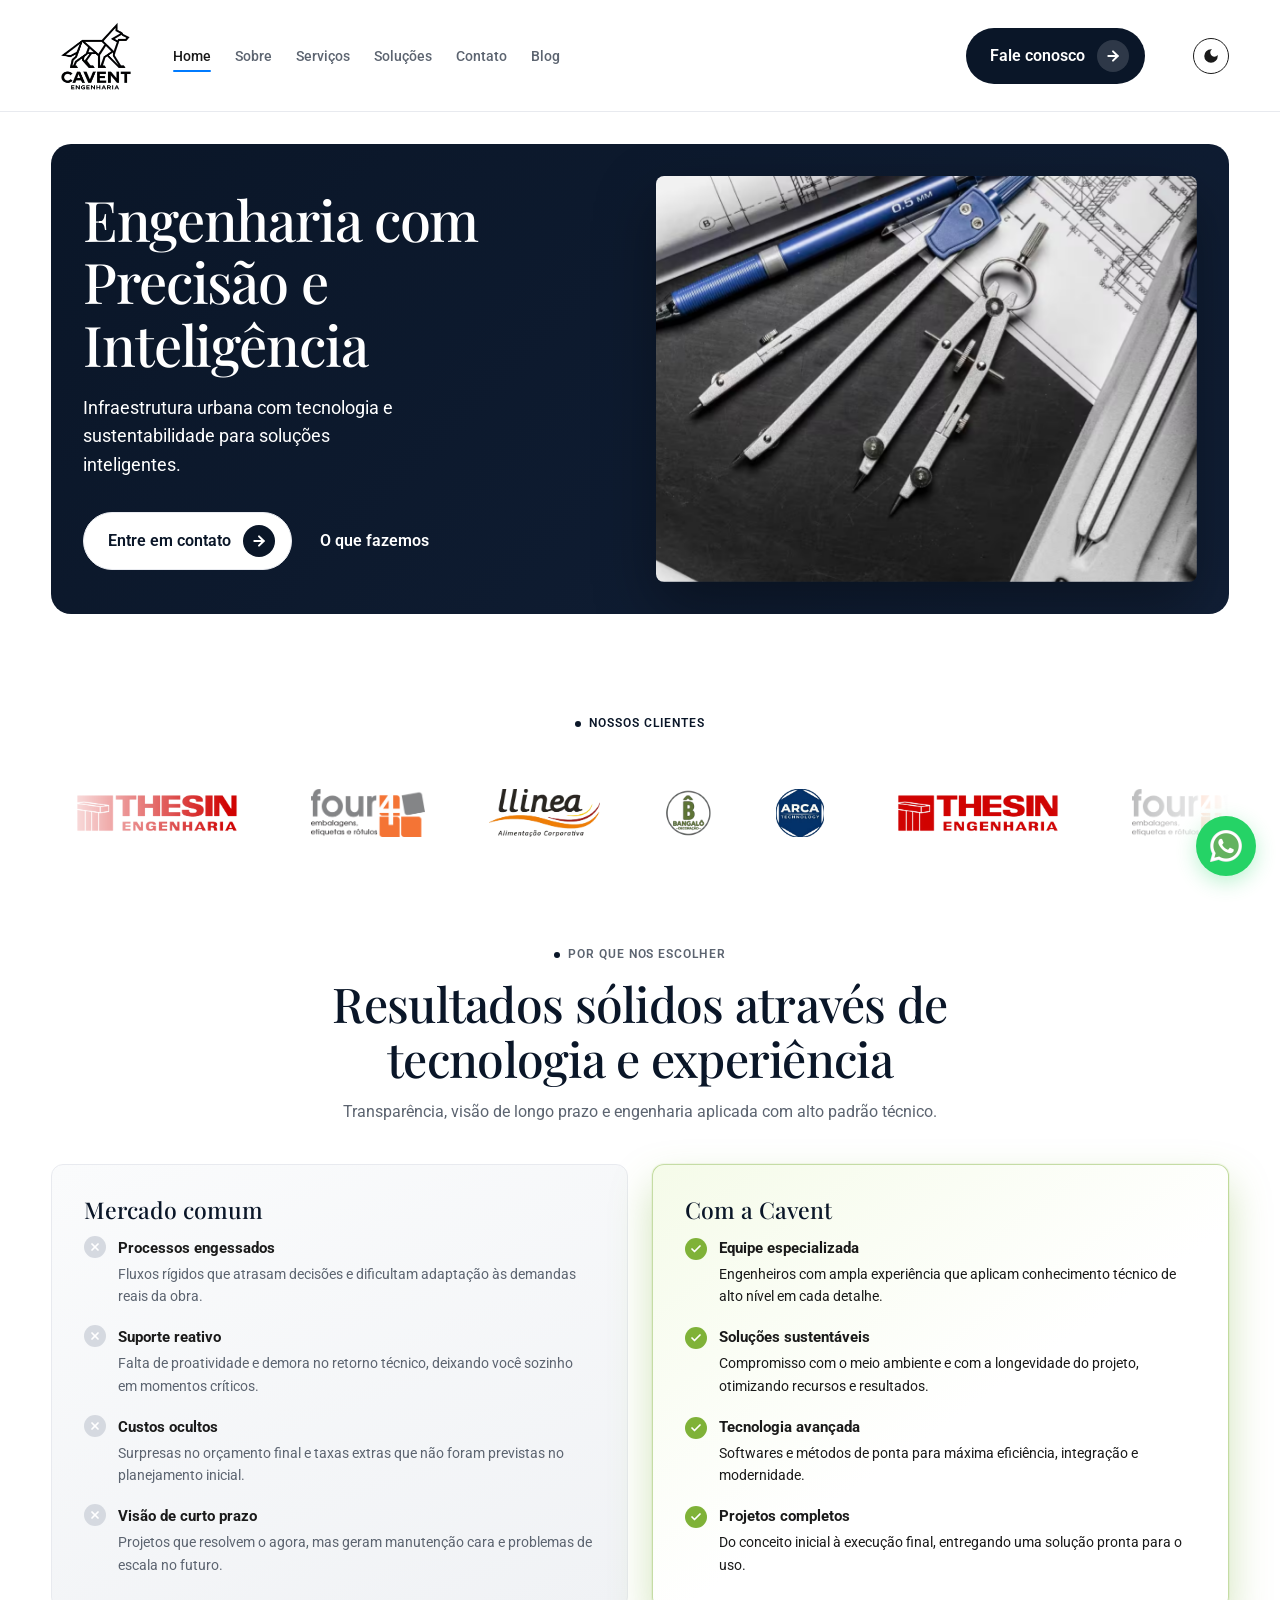
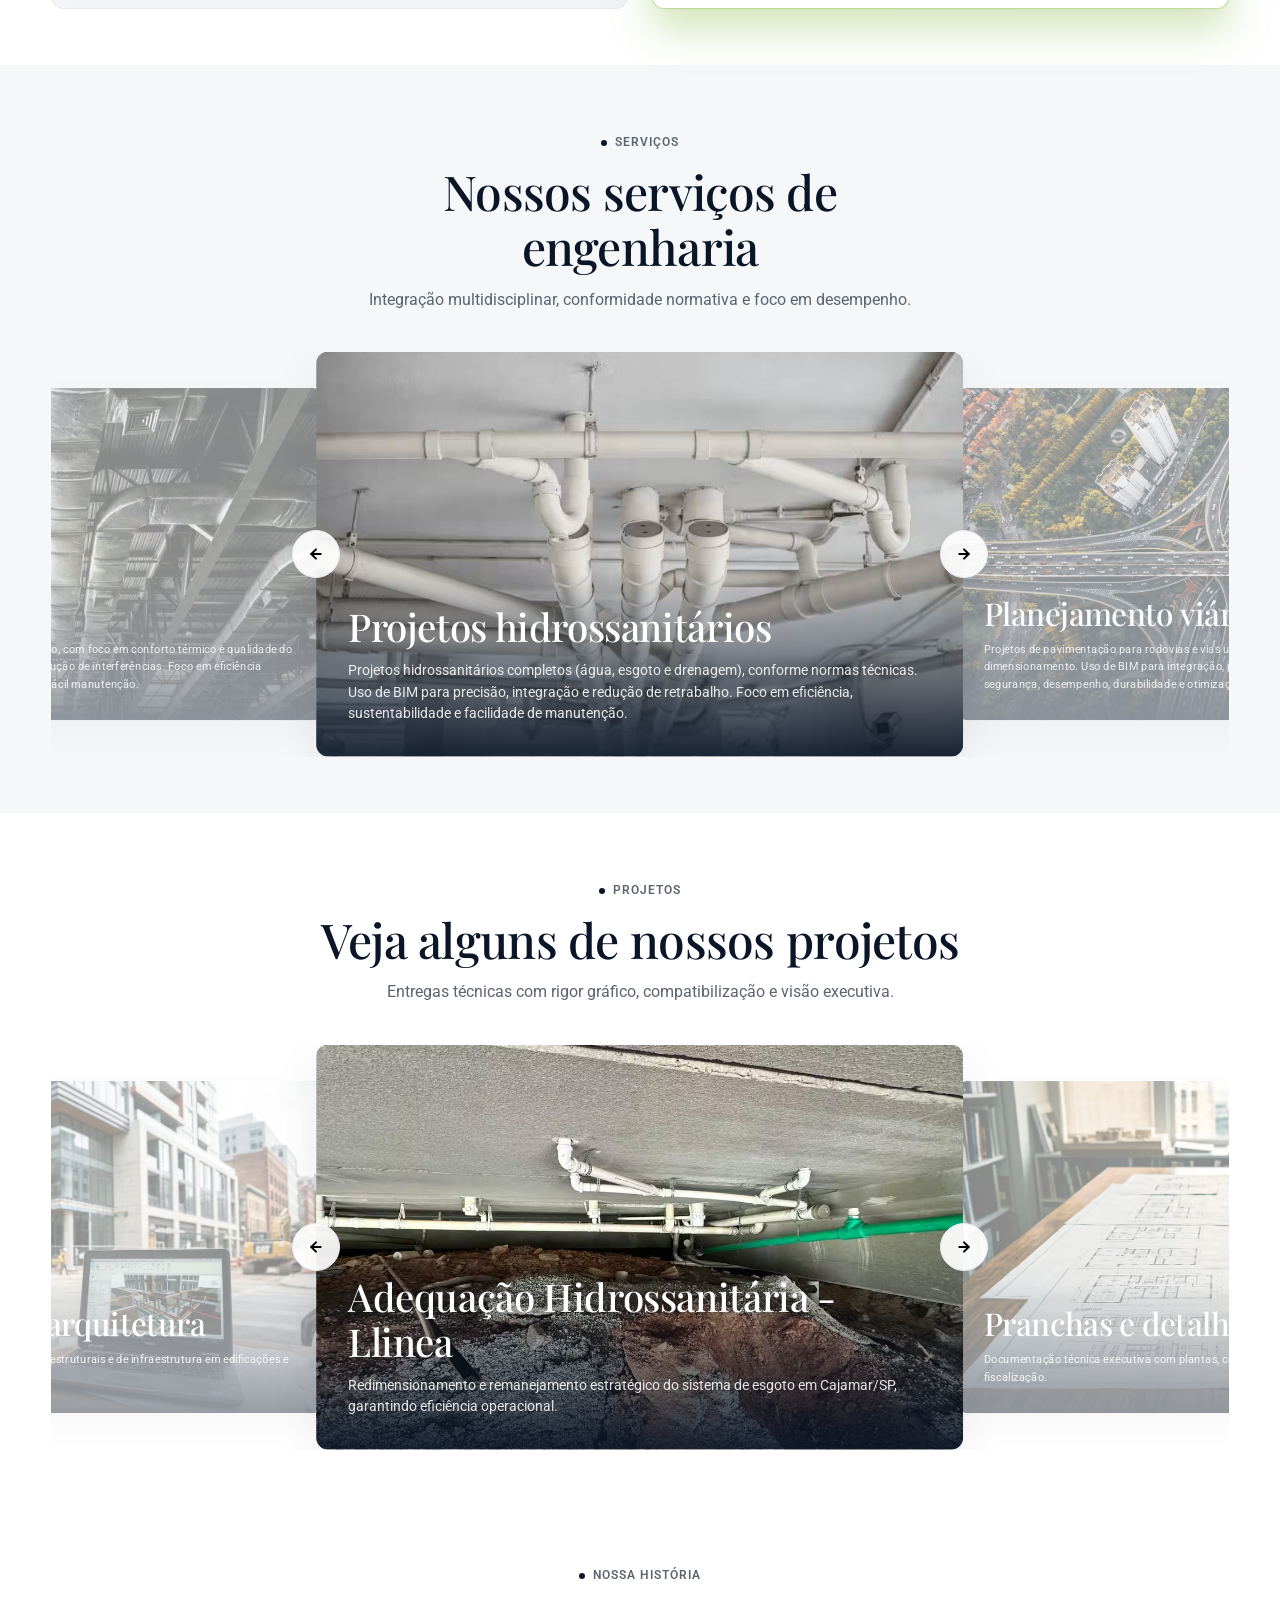
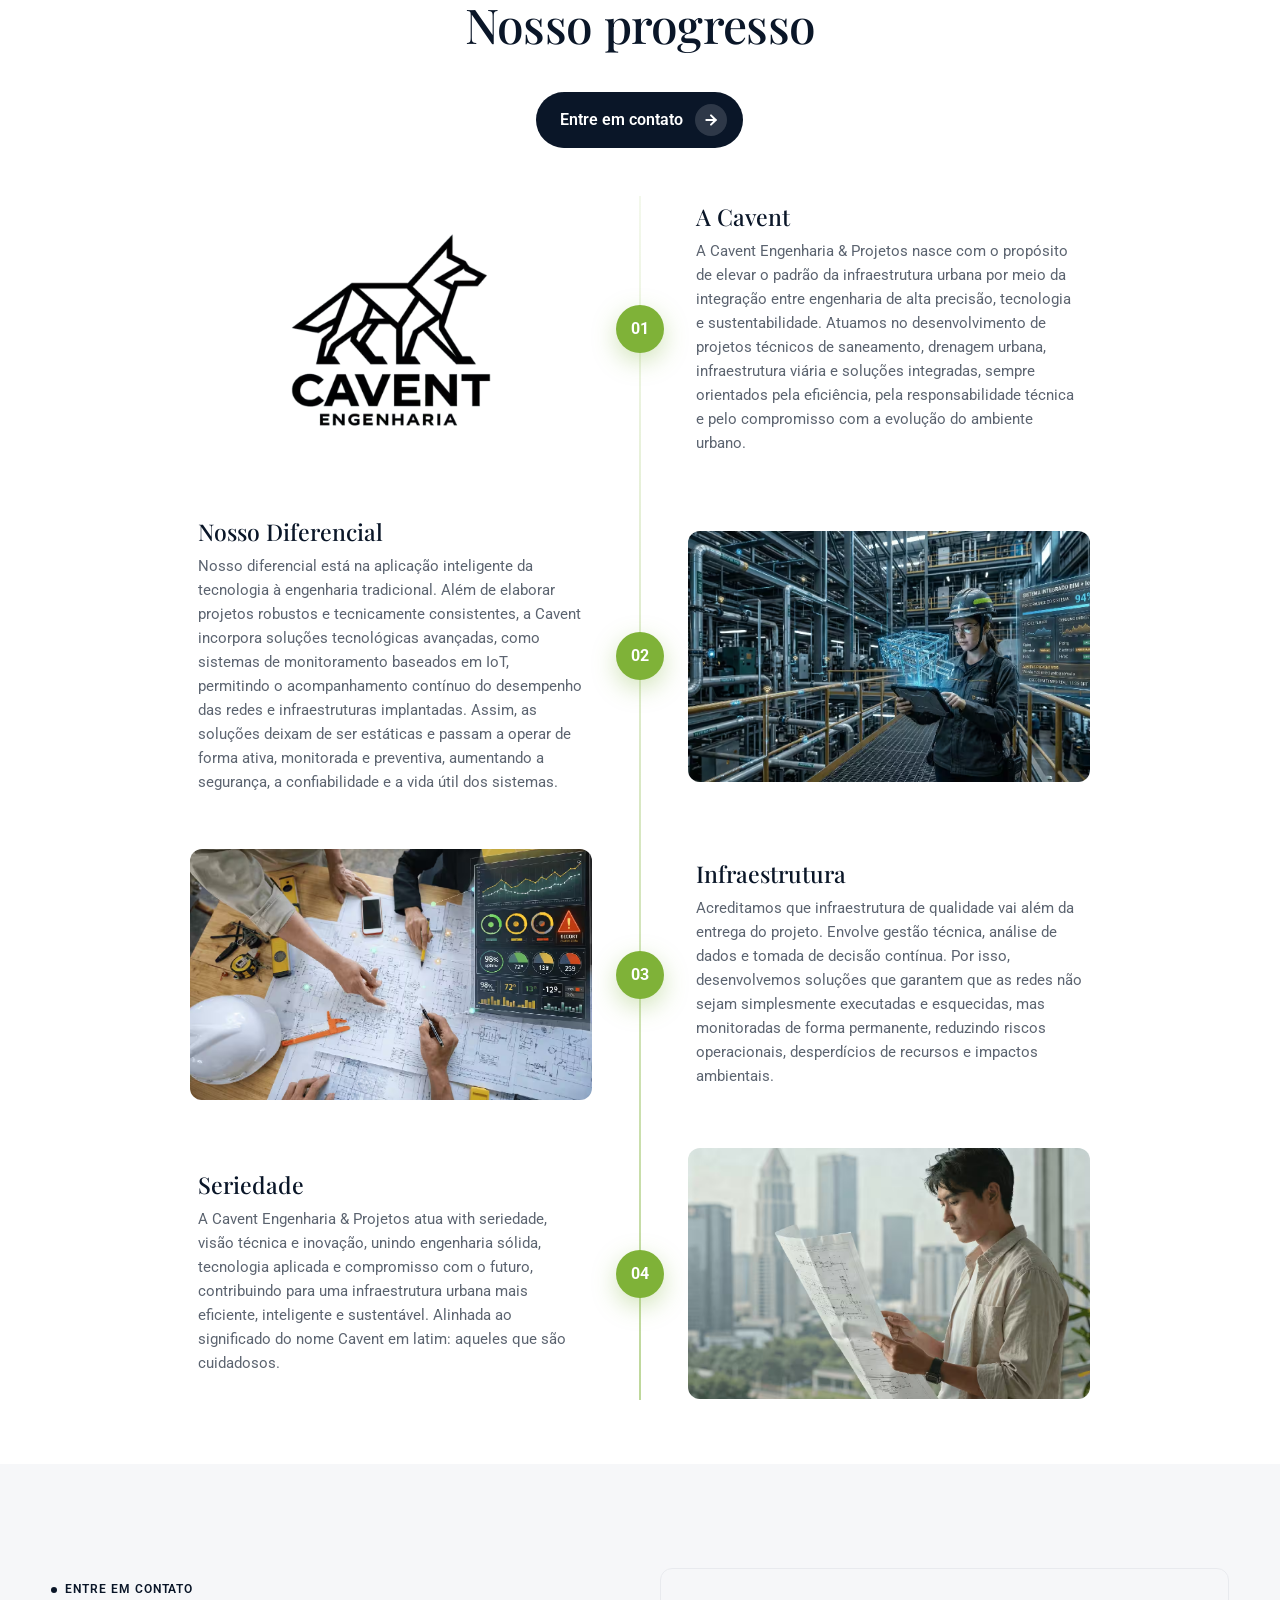
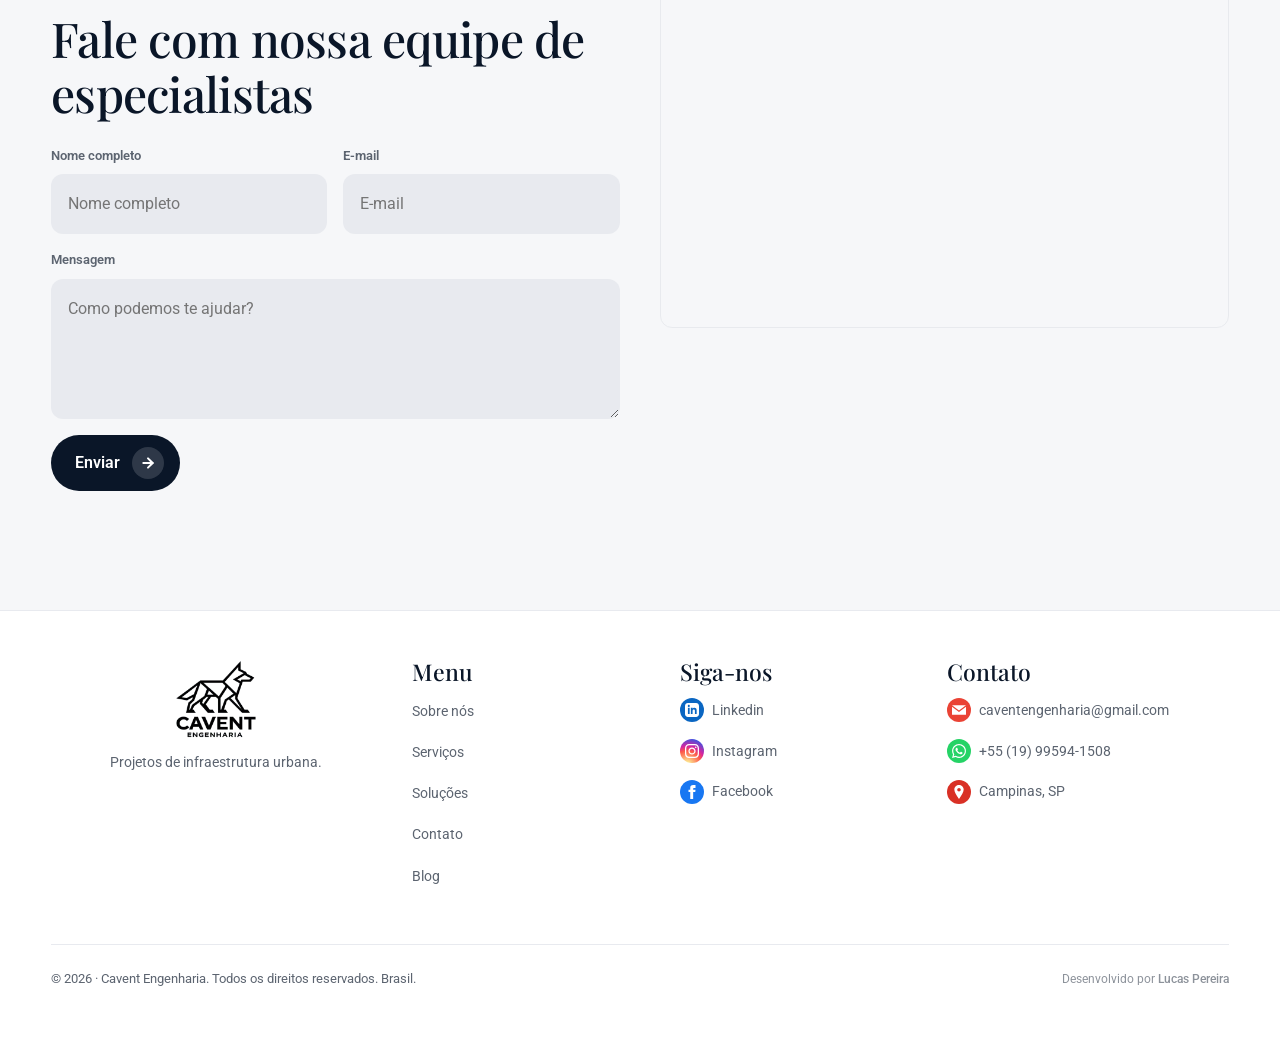
==== commit 6776c7e0: "style: ajustar texto de drenagem e adicionar line-clamp aos cards do carrossel" ====
--- a/index.html
+++ b/index.html
@@ -243,9 +243,7 @@
                   <img src="assets/service-drenagem.avif" width="1024" height="683" alt="Infraestrutura de drenagem urbana" loading="lazy">
                   <div class="carousel-card__body">
                     <h3>Drenagem urbana</h3>
-                    <p>Projetos completos de redes urbanas (água, esgoto e drenagem), com dimensionamento e normas
-                      atendidas. Uso de BIM para integração, precisão e redução de conflitos. Foco em eficiência, custo
-                      otimizado, sustentabilidade e durabilidade.</p>
+                    <p>Redes urbanas (água, esgoto e drenagem) com dimensionamento normativo e tecnologia BIM. Foco em eficiência e precisão para soluções sustentáveis.</p>
                   </div>
                 </article>
               </div>
--- a/css/styles.css
+++ b/css/styles.css
@@ -771,6 +771,11 @@
   font-size: 14px;
   line-height: 1.55;
   color: rgba(255, 255, 255, 0.88);
+  display: -webkit-box;
+  -webkit-line-clamp: 3;
+  -webkit-box-orient: vertical;
+  overflow: hidden;
+  text-overflow: ellipsis;
 }
 .carousel__btn {
   position: absolute;
